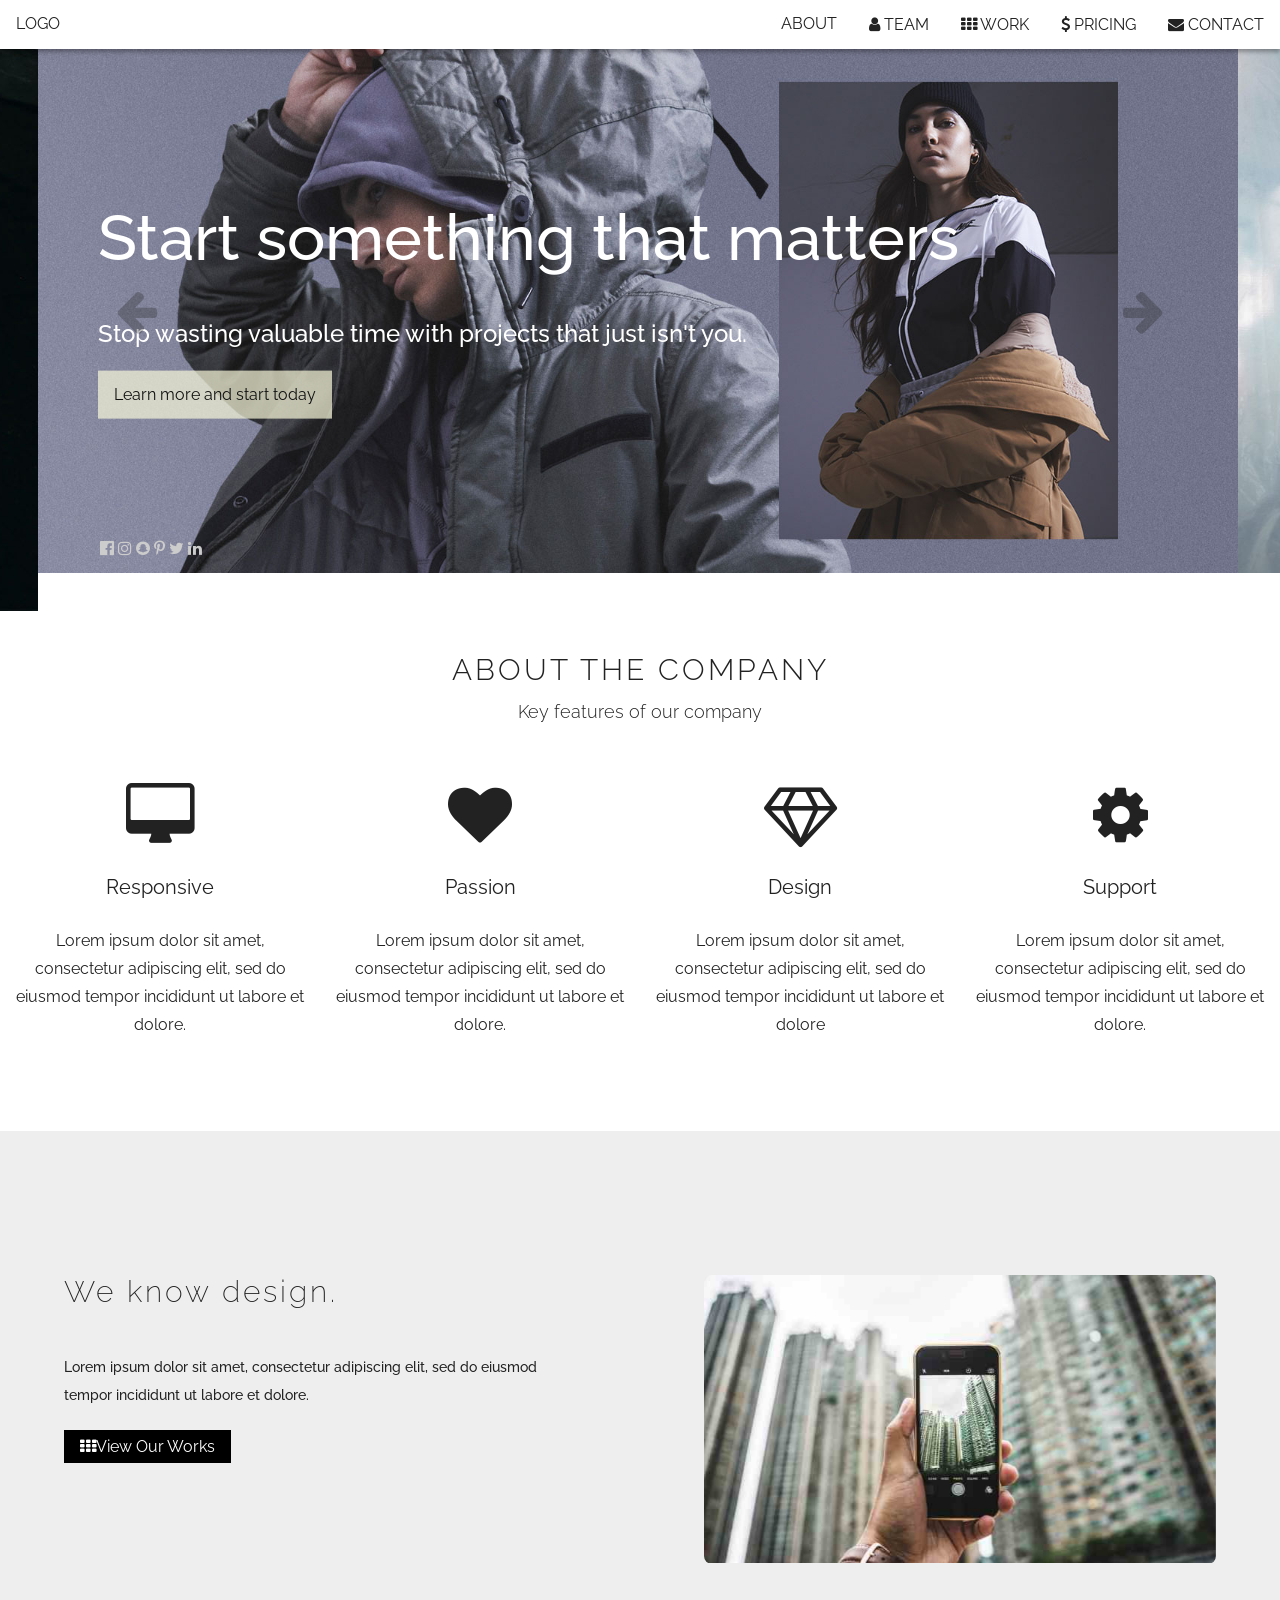
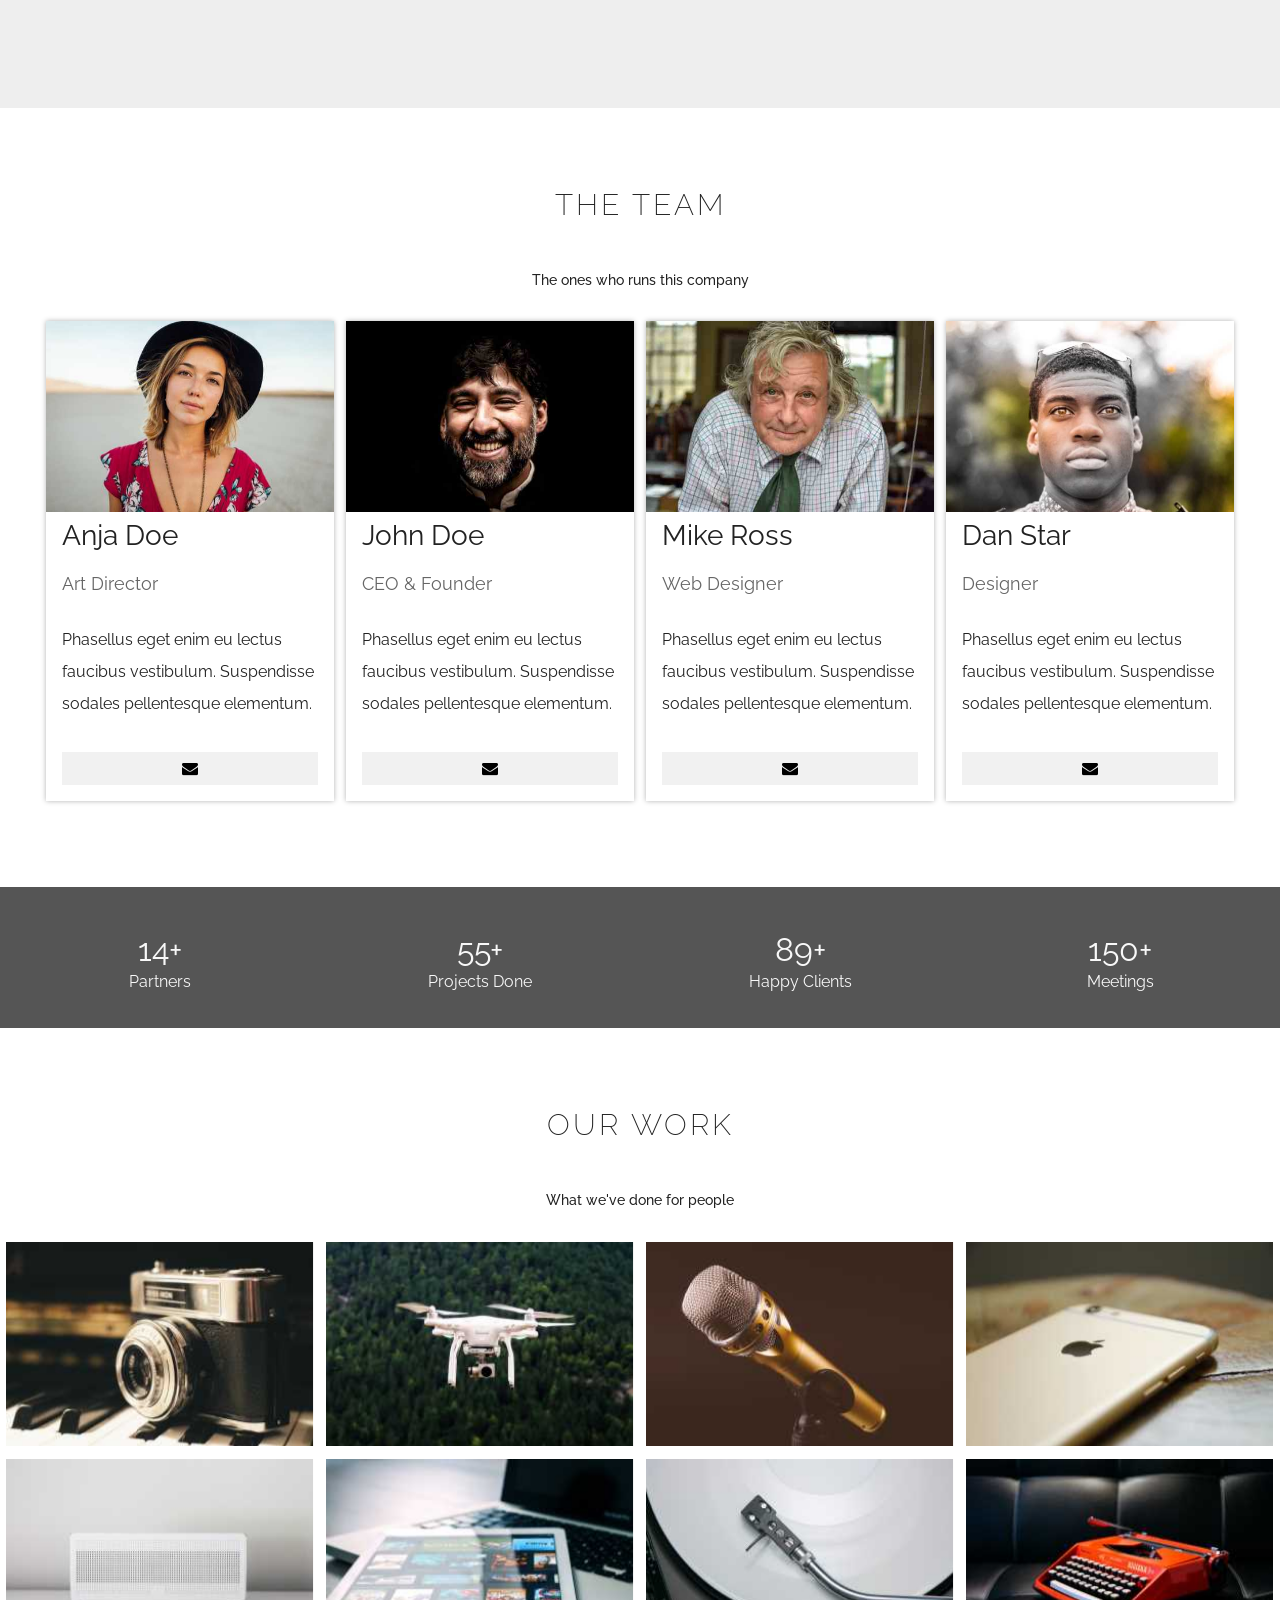
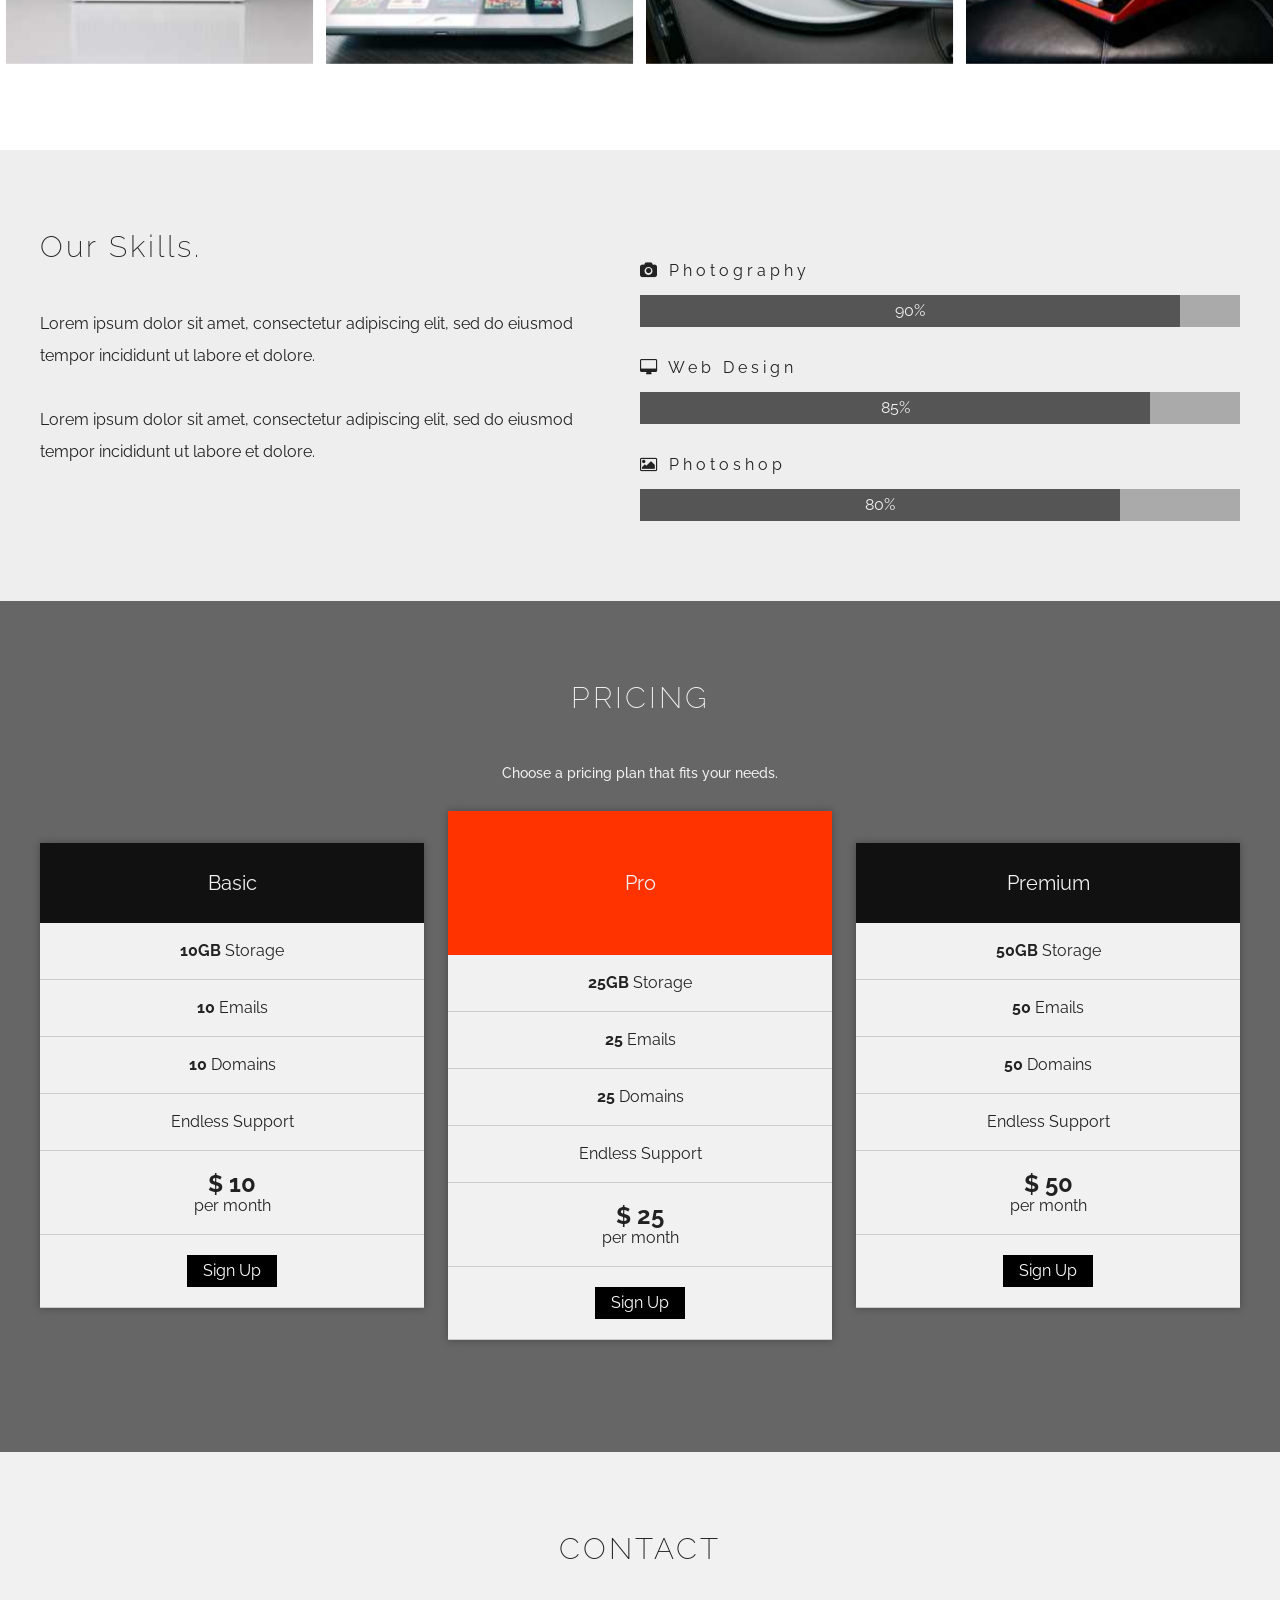
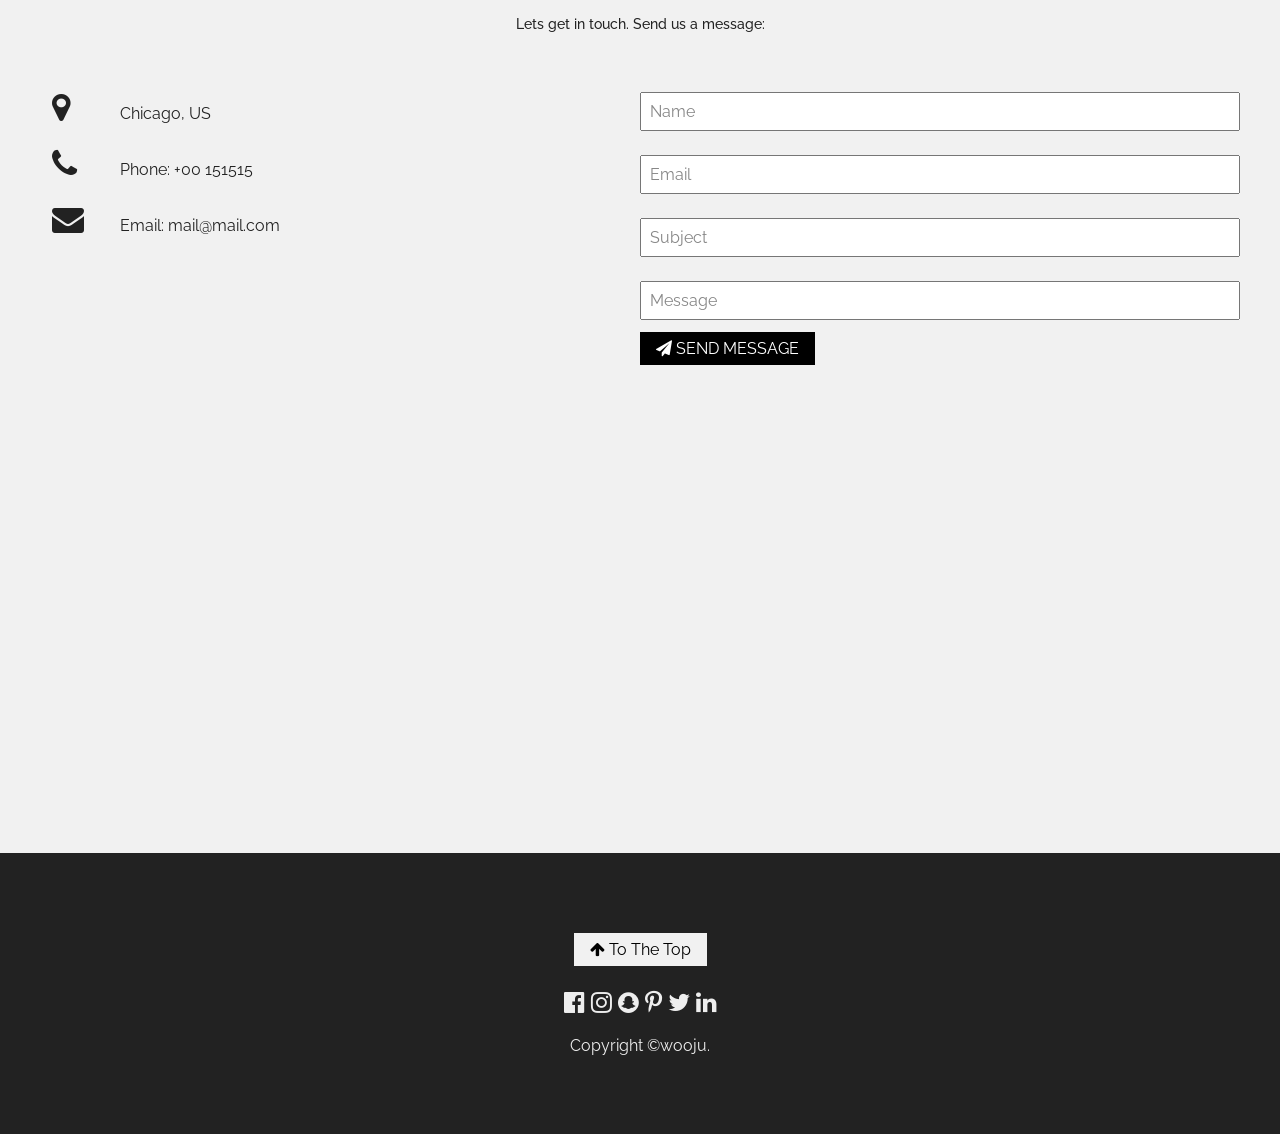
==== public/main/main.html @ 3d89d374 "setInterval를 사용한 hori슬라이드" ====
<!DOCTYPE html>
<html lang="ko">
<head>
	<meta charset="UTF-8">
	<meta name="viewport" content="width=device-width, initial-scale=1.0, minimum-scale=1, maximum-scale=1">
	<meta http-equiv="X-UA-Compatible" content="ie=edge">
	<link rel="shortcut icon" href="../favicon.ico" type="image/x-icon">
  <link rel="icon" href="../favicon.ico" type="image/x-icon">
	<title>Document</title>
	<link rel="stylesheet" href="https://cdnjs.cloudflare.com/ajax/libs/font-awesome/4.7.0/css/font-awesome.min.css">
	<link rel="stylesheet" href="../css/w3.css">
  <link rel="stylesheet" href="../css/bootstrap.min.css">
	<link rel="stylesheet" href="../css/main.css">
	<script src="../js/jquery-3.3.1.min.js"></script>
	<script src="../js/imagesloaded.pkgd.min.js"></script>
	<script src="../js/masonry.pkgd.min.js"></script> <!-- js는 제이쿼리가 제일 위에 있어야함 맨 밑에 있는게 제이쿼리랑 연동 되어야하기 때문에-->
	<script src="../js/bootstrap.min.js"></script>
</head>
<body>
	<header class="clear">
		<div class="logo">LOGO</div>
		<ul class="navs">
			<li class="nav"><span class="fa fa-envelope"></span> CONTACT</li>
			<li class="nav"><span class="fa fa-dollar"></span> PRICING</li>
			<li class="nav"><span class="fa fa-th"></span> WORK</li>
			<li class="nav"><span class="fa fa-user"></span> TEAM</li>
			<li class="nav">ABOUT</li>
		</ul>
		<div class="navs_mo">
			<span class="fa fa-bars"></span>
		</div>
	</header>
	<ul class="navs_mo_sub">
		<li class="nav nav_close">Close x</li>
		<li class="nav">ABOUT</li>
		<li class="nav">TEAM</li>
		<li class="nav">WORK</li>
		<li class="nav">PRICING</li>
		<li class="nav">CONTACT</li>
	</ul>


  <div class="wrap">
		<section class="banner page"> <!-- 움직여야할 애를 갖고있는 애 -->
			<ul class="banner_wrap"> <!-- 전체 움직이는애 -->
				<li class="slide">
					<img src="../img/bg1.jpg" class="img">
					<div class="banner_slogan">
						<h1>Start something that matters</h1>
						<h4>Stop wasting valuable time with projects that just isn't you.</h4>
						<button>Learn more and start today</button>
					</div>
				</li>
				<li class="slide">
					<img src="../img/bg2.jpg" class="img">
					<div class="banner_slogan">
						<h1>Start something that matters</h1>
						<h4>Stop wasting valuable time with projects that just isn't you.</h4>
						<button>Learn more and start today</button>
					</div>
				</li>
				<li class="slide">
					<img src="../img/bg3.jpg" class="img">
					<div class="banner_slogan">
						<h1>Start something that matters</h1>
						<h4>Stop wasting valuable time with projects that just isn't you.</h4>
						<button>Learn more and start today</button>
					</div>
				</li>
				<li class="slide">
					<img src="../img/bg4.jpg" class="img">
					<div class="banner_slogan">
						<h1>Start something that matters</h1>
						<h4>Stop wasting valuable time with projects that just isn't you.</h4>
						<button>Learn more and start today</button>
					</div>
				</li>
				<li class="slide">
					<img src="../img/bg5.jpg" class="img">
					<div class="banner_slogan">
						<h1>Last Slide</h1>
						<h4>Stop wasting valuable time with projects that just isn't you.</h4>
						<button>Learn more and start today</button>
					</div>
				</li>
			</ul>
			<button id="bt_prev" class="bt_banner w3-button">
				<span class="fa fa-arrow-left"></span>
			</button>
			<button id="bt_next" class="bt_banner w3-button">
				<span class="fa fa-arrow-right"></span>
			</button>
			<ul class="social_link">
				<li><span class="fa fa-facebook-official"></span></li>
				<li><span class="fa fa-instagram"></span></li>
				<li><span class="fa fa-snapchat"></span></li>
				<li><span class="fa fa-pinterest-p"></span></li>
				<li><span class="fa fa-twitter"></span></li>
				<li><span class="fa fa-linkedin"></span></li>
			</ul>
		</section>
		
		<section class="company page">
     <h2>ABOUT THE COMPANY</h2>
		 <h4>Key features of our company</h4>
		 <ul class="company_features clear">
			 <li>
				 <ul class="company_feature"> <!-- 구조상 있는 ul -->
					 <li><span class="fa fa-desktop"></span></li>
					 <li>Responsive</li>
					 <li>Lorem ipsum dolor sit amet, consectetur adipiscing elit, sed do eiusmod tempor incididunt ut labore et dolore.</li>
				 </ul>
			 </li>
			 <li>
				<ul class="company_feature">
					<li><span class="fa fa-heart"></span></li>
					<li>Passion</li>
					<li>Lorem ipsum dolor sit amet, consectetur adipiscing elit, sed do eiusmod tempor incididunt ut labore et dolore.</li>
				</ul>
			 </li>
			 <li>
				<ul class="company_feature">
					<li><span class="fa fa-diamond"></span></li>
					<li>Design</li>
					<li>Lorem ipsum dolor sit amet, consectetur adipiscing elit, sed do eiusmod tempor incididunt ut labore et dolore</li>
				</ul>
			 </li>
			 <li>
				<ul class="company_feature">
					<li><span class="fa fa-cog"></span></li>
					<li>Support</li>
					<li>Lorem ipsum dolor sit amet, consectetur adipiscing elit, sed do eiusmod tempor incididunt ut labore et dolore.</li>
				</ul>
			 </li>
		 </ul>
		</section>
		<section class="design page clear">
			<div>
				<h2>We know design.</h2>
				<h5>Lorem ipsum dolor sit amet, consectetur adipiscing elit, sed do eiusmod
					tempor incididunt ut labore et dolore.</h5>
				<button class="w3-button w3-black">
					<span class="fa fa-th"></span>View Our Works
				</button>
			</div>
			<div>
				<img src="../img/phone_buildings.jpg" class="img" alt="Design 이미지">
			</div>
		</section>
		<section class="team page">
			<h2>THE TEAM</h2>
			<h5>The ones who runs this company</h5>
			<ul class="clear"> <!-- li들을 띄울것이기 때문에 -->
				<li class="member">
					<ul>
						<li><img src="../img/team1.jpg" class="img" alt=""></li>
						<li>Anja Doe</li>
						<li>Art Director</li>
						<li>Phasellus eget enim eu lectus faucibus vestibulum. Suspendisse sodales pellentesque elementum.</li>
						<li><button class="w3-button w3-light-gray">
							  <span class="fa fa-envelope"></span>
						</button></li>
					</ul>
				</li>
				<li class="member">
					<ul>
						<li>
							<img src="../img/team2.jpg" class="img" alt="">
						</li>
						<li>John Doe</li>
						<li>CEO & Founder</li>
						<li>Phasellus eget enim eu lectus faucibus vestibulum. Suspendisse sodales pellentesque elementum.</li>
						<li><button class="w3-button w3-light-gray">
							<span class="fa fa-envelope"></span>
					</button></li>
					</ul>
				</li>
				<li class="member">
					<ul>
						<li><img src="../img/team3.jpg" class="img" alt=""></li>
						<li>Mike Ross</li>
						<li>Web Designer</li>
						<li>Phasellus eget enim eu lectus faucibus vestibulum. Suspendisse sodales pellentesque elementum.</li>
						<li><button class="w3-button w3-light-gray">
							<span class="fa fa-envelope"></span>
					</button></li>
					</ul>
				</li>
				<li class="member">
					<ul>
						<li>
							<img src="../img/team4.jpg" class="img" alt="">
						</li>
						<li>Dan Star</li>
						<li>Designer</li>
						<li>Phasellus eget enim eu lectus faucibus vestibulum. Suspendisse sodales pellentesque elementum.</li>
						<li><button class="w3-button w3-light-gray">
							<span class="fa fa-envelope"></span>
					</button></li>
					</ul>
				</li>
			</ul>
		</section>
		<section class="partner page">
			<div class="partner_wrap clear">
				<ul>
					<li>14+ </li>
					<li>Partners</li>
				</ul>
				<ul>
					<li>55+</li>
					<li>Projects Done</li>
				</ul>
				<ul>
					<li>89+</li>
					<li>Happy Clients</li>
				</ul>
				<ul>
					<li>150+</li>
					<li>Meetings</li>
				</ul>
			</div>
		</section>
		<section class="works page">
			<h2>OUR WORK</h2>
			<h5>What we've done for people</h5>
			<!-- <div class="work_float">
				<ul>
					<li class="work"><img src="../img/tech_camera.jpg" class="img"></li>
					<li class="work"><img src="../img/tech_drone.jpg" class="img"></li>
					<li class="work"><img src="../img/tech_mic.jpg" class="img"></li>
					<li class="work"><img src="../img/tech_phone.jpg" class="img"></li>
				</ul>
				<ul>
					<li class="work"><img src="../img/tech_sound.jpg" class="img"></li>
					<li class="work"><img src="../img/tech_tablet.jpg" class="img"></li>
					<li class="work"><img src="../img/tech_tableturner.jpg" class="img"></li>
					<li class="work"><img src="../img/tech_typewriter.jpg" class="img"></li>
				</ul>
			</div> -->
		    <!-- <div class="work_grid">
				<ul class="row">
					<li class="work col-lg-3 col-md-4 col-sm-6 col-xs-12"><img src="../img/tech_camera.jpg" class="img"></li>
					<li class="work col-lg-3 col-md-4 col-sm-6 col-xs-12"><img src="../img/tech_drone.jpg" class="img"></li>
					<li class="work col-lg-3 col-md-4 col-sm-6 col-xs-12"><img src="../img/tech_mic.jpg" class="img"></li>
					<li class="work col-lg-3 col-md-4 col-sm-6 col-xs-12"><img src="../img/tech_phone.jpg" class="img"></li>
				</ul>
				<ul>
					<li class="work col-lg-3 col-md-4 col-sm-6 col-xs-12"><img src="../img/tech_sound.jpg" class="img"></li>
					<li class="work col-lg-3 col-md-4 col-sm-6 col-xs-12"><img src="../img/tech_tablet.jpg" class="img"></li>
					<li class="work col-lg-3 col-md-4 col-sm-6 col-xs-12"><img src="../img/tech_tableturner.jpg" class="img"></li>
					<li class="work col-lg-3 col-md-4 col-sm-6 col-xs-12"><img src="../img/tech_typewriter.jpg" class="img"></li>
				</ul>
			</div> --> <!-- 1200(lg)/992(md)/768(sm)/768under(xs) -->
			
			<!-- <div class="work_flex">
				<ul>
					<li class="work"><img src="../img/tech_camera.jpg" class="img"></li>
					<li class="work"><img src="../img/tech_drone.jpg" class="img"></li>
					<li class="work"><img src="../img/tech_mic.jpg" class="img"></li>
					<li class="work"><img src="../img/tech_phone.jpg" class="img"></li>
				</ul>
				<ul>
					<li class="work"><img src="../img/tech_sound.jpg" class="img"></li>
					<li class="work"><img src="../img/tech_tablet.jpg" class="img"></li>
					<li class="work"><img src="../img/tech_tableturner.jpg" class="img"></li>
					<li class="work"><img src="../img/tech_typewriter.jpg" class="img"></li>
				</ul>
			</div> -->
			<div class="work_masorny">
				<ul class="grid"> <!-- 껍데기가 될 애 -->
					<li class="grid-sizer"></li>
					<li class="work grid-item"><img src="../img/tech_camera.jpg" class="img"></li>
					<li class="work grid-item"><img src="../img/tech_drone.jpg" class="img"></li>
					<li class="work grid-item"><img src="../img/tech_mic.jpg" class="img"></li>
					<li class="work grid-item"><img src="../img/tech_phone.jpg" class="img"></li>
					<li class="work grid-item"><img src="../img/tech_sound.jpg" class="img"></li>
					<li class="work grid-item grid-item--width2"><img src="../img/tech_tablet.jpg" class="img"></li>
					<li class="work grid-item"><img src="../img/tech_tableturner.jpg" class="img"></li>
					<li class="work grid-item"><img src="../img/tech_typewriter.jpg" class="img"></li>
				</ul>
			</div>
		</section>
		<section class="skills page">
				<ul class="clear">
					<li class="skill_lt">
						<h2>Our Skills.</h2>
						<p>Lorem ipsum dolor sit amet, consectetur adipiscing elit, sed do eiusmod
						tempor incididunt ut labore et dolore.</p>
						<p>Lorem ipsum dolor sit amet, consectetur adipiscing elit, sed do eiusmod
						tempor incididunt ut labore et dolore.</p>
					</li>
					<li class="skill_rt">
						<ul>
							<li class="skill_tit">
								<span class="fa fa-camera"></span> Photography
							</li>
							<li class="skill_bar">
								<div style="width: 90%">90%</div>
							</li>
						</ul>
						<ul>
							<li class="skill_tit">
									<span class="fa fa-desktop"></span> Web Design
							</li>
							<li class="skill_bar">
								<div style="width: 85%">85%</div>
							</li>
						</ul>
						<ul>
							<li class="skill_tit">
									<span class="fa fa-image"></span> Photoshop
							</li>
							<li class="skill_bar">
								<div style="width: 80%">80%</div>
							</li>
						</ul>
					</li>
				</ul>
			</section>
			<section class="prices page">
					<h2>PRICING</h2>
					<h5>Choose a pricing plan that fits your needs.</h5>
					<ul class="clear">
						<li class="price">
							<ul>
								<li class="price_tit">Basic</li>
								<li><strong>10GB</strong> Storage</li>
								<li><strong>10</strong> Emails</li>
								<li><strong>10</strong> Domains</li>
								<li>Endless Support</li>
								<li class="price_price">
									<h3><strong>$ 10</strong></h3>per month
								</li>
								<li class="price_bts">
									<button class="w3-button w3-black">Sign Up</button>
								</li>
							</ul>
						</li>
						<li class="price">
							<ul>
								<li class="price_tit2">Pro</li>
								<li><strong>25GB</strong> Storage</li>
								<li><strong>25</strong> Emails</li>
								<li><strong>25</strong> Domains</li>
								<li>Endless Support</li>
								<li class="price_price">
									<h3><strong>$ 25</strong></h3>per month
								</li>
								<li class="price_bts">
									<button class="w3-button w3-black">Sign Up</button>
								</li>
							</ul>
						</li>
						<li class="price">
							<ul>
								<li class="price_tit">Premium</li>
								<li><strong>50GB</strong> Storage</li>
								<li><strong>50</strong> Emails</li>
								<li><strong>50</strong> Domains</li>
								<li>Endless Support</li>
								<li class="price_price">
									<h3><strong>$ 50</strong></h3>per month
								</li>
								<li class="price_bts">
									<button class="w3-button w3-black">Sign Up</button>
								</li>
							</ul>
						</li>
					</ul>
				</section>
				<section class="contacts">
					<h2>CONTACT</h2>
					<h5>Lets get in touch. Send us a message:</h5>
					<ul class="clear">
						<li class="contact_info">
              <ul>
								<li>
									<span class="fa fa-map-marker"></span> Chicago, US
								</li>
								<li>
									<span class="fa fa-phone"></span> Phone: +00 151515
								</li>
								<li>
									<span class="fa fa-envelope"></span> Email: mail@mail.com
								</li>
							</ul>
						</li>
						<li class="contact_form">
              <form>
								<input type="text" name="uname" id="uname" placeholder="Name">
								<input type="text" name="email" id="email" placeholder="Email">
								<input type="text" name="subject" id="subject" placeholder="Subject">
								<input type="text" name="message" id="message" placeholder="Message">
								<button type="button" class="w3-button w3-black">
									<span class="fa fa-paper-plane"></span> SEND MESSAGE
								</button>
							</form>
						</li>
					</ul>
					<div id="map" class="map">
						<!-- <span class="map_marker fa fa-map-marker"></span> -->	
					</div>	
				</section>
		</div>
	<footer>
    <button class="w3-button w3-light-grey">
			<span class="fa fa-arrow-up"></span> To The Top
		</button>
		<ul class="footer_social_link">
				<li><span class="fa fa-facebook-official"></span></li>
				<li><span class="fa fa-instagram"></span></li>
				<li><span class="fa fa-snapchat"></span></li>
				<li><span class="fa fa-pinterest-p"></span></li>
				<li><span class="fa fa-twitter"></span></li>
				<li><span class="fa fa-linkedin"></span></li>
			</ul>
			<p>
				Copyright &copy;wooju.
			</p>
	</footer>
	<script src="../js/slide.hori.js"></script>
	<!--<script src="../js/slide.fade.js"></script> -->
	<script type="text/javascript" src="//dapi.kakao.com/v2/maps/sdk.js?appkey=543290867d5ebc18fb9238b9680b55c4&libraries=clusterer"></script>
	<script src="../js/main.js"></script>
</body>

</html>
---- public/css/main.css ----
@import 'base.css';

/***** 공통사항 *****/
@media screen and (max-width:768px) {
	html, body {font-size:14px;}
}
@media screen and (max-width:480px) {
	html, body {font-size:12px;}
}
@media screen and (max-width:320px) {
	
}

@keyframes sizeUp {
	0% {transform:scale(1);}
	100% {transform:scale(1.2);}
}
@keyframes sizeDn {
	0% {transform:scale(1.2);}
	100% {transform:scale(1);}
}

/***** Header *****/
header {width:100%; position:fixed; box-shadow:0 3px 4px rgba(0,0,0,0.3); font-size:1rem; background-color: white; z-index:999; top:0;}
.logo {float:left; padding:1em;}
.nav {cursor:pointer;}

/***** navigation PC *****/
.navs {float:right;}
.navs .nav {float:right; padding:1em;}

/***** navigation Mobile *****/
.navs_mo {float:right; padding:1em; display:none;}
.navs_mo_sub {height:100%; background-color:rgba(0,0,0,.8); position:fixed; z-index:1000; color:#fff; font-size:01rem; display:none;}
.navs_mo_sub > li {padding:0.75em; padding-right:5em;}
.navs_mo_sub > .nav_close {padding:1.25em; padding-right:5em;}
.navs_mo_sub > .nav:hover {background-color: beige; color:#121212;}

/***** navigation Response *****/
@media screen and (max-width:768px) {
	.navs {display:none;}
	.navs_mo {display:block;}
	.navs_mo_sub {display:block;}
}

/***** banner PC *****/
.banner {position:relative; margin:3rem auto 0 auto; max-width: 1200px;}
.banner_wrap {position:relative; width:100%;} /*배너무빙의 기준*/
.banner_wrap > li {position:absolute; width:100%;}
.banner_slogan {position:absolute; width:90%; left:5%; top:50%; color:#fff; transform:translateY(-50%); font-size:1rem;}
.banner_slogan > h1 {font-size:4em; margin-bottom:0.75em;}	
.banner_slogan > h4 {font-size:1.5em; margin-bottom:1em;}	
.banner_slogan > button {font-size:1em; padding:1em; 
	background-color:rgba(248, 248, 219, .7); color:#121212; border:none;}	
.banner_slogan > button:hover {background-color:rgba(248, 248, 219, 1);}
.bt_banner {position: absolute; z-index: 11; top: 50%; transform: translateY(-50%); font-size: 3rem; opacity: 0.3
;}
.bt_banner:hover{opacity: 0.8;}
#bt_prev{left: 5%;}
#bt_next{right: 5%;}

.social_link {position:absolute; width:100%; bottom:3%; left:5%; text-align:left; z-index:10;}
.social_link > li {display:inline-block; color:#ccc; cursor:pointer;}
.social_link > li:hover {color:#f1f1f1;}

/***** banner Response *****/
@media screen and (max-width:768px) {
	.banner_slogan {font-size:0.75rem;}
}
@media screen and (max-width:480px) {
	.banner_slogan {font-size:0.5rem;}
}

/***** Company PC *****/
.company {padding:5rem 0; text-align:center;}
.company > h2 {font-weight:300; letter-spacing:3px; margin-bottom:1rem;}
.company > h4 {font-weight:300;}
.company_features {max-width:1400px; margin:auto;}
.company_features > li {width:25%; float:left; padding:1%; margin-top:3rem;}
.company_feature {font-size:1rem;}
.company_feature > :nth-child(1) {font-size:4em;}
.company_feature > :nth-child(2) {font-size:1.25em; line-height:4em;}
.company_feature > :nth-child(3) {line-height:1.75em;}
/***** company Response *****/
@media screen and (max-width:768px) {
	.company_features > li {width:50%}
}
@media screen and (max-width:480px) {
	.company_features > li {width:100%;}
}

/***** Design PC *****/
.design {padding:5rem 0; font-size:1rem; background-color:#eee;}
.design > :first-child {float:left; width:50%; padding:5%;}
.design h2 {font-weight:200; letter-spacing: 3px; margin-bottom:1.5em;}
.design h5 {line-height:2em; margin-bottom:1.5em;}
.design > :last-child {float:left; width:40%; margin:5%; overflow:hidden; border-radius:0.5em;}
.design img {animation-name:sizeDn; animation-duration:1s; animation-fill-mode:forwards;}
.design img:hover {animation-name:sizeUp;}
/***** Design Response *****/
@media screen and (max-width:480px) {
	.design > :first-child {width:100%;}
	.design > :last-child {width:90%;}
}

/***** Team PC *****/
.team {padding:5rem 0; text-align:left;}
.team h2 {font-weight:200; letter-spacing: 3px; margin-bottom:1.5em; text-align:center;}
.team h5 {line-height:2em; margin-bottom:1.5em; text-align:center;}
.team > ul {max-width:1200px; margin:auto;}
.member {width:24%; margin:.5%; float:left; box-shadow:0 0 5px rgba(0,0,0,.3);}
.member:hover { box-shadow:0 0 30px rgba(0,0,0,.5); transform:scale(1.01);}
.member > ul > li:first-child {overflow: hidden;} 
.member > ul > li:first-child > img {animation-name:sizeDn; animation-duration:1s; animation-fill-mode:forwards;}
.member > ul > li:first-child > img:hover {animation-name:sizeUp;} 
.member > ul > li:not(:first-child) {padding:1rem;}
.member > ul > li:nth-child(2) {font-size:1.75em;}
.member > ul > li:nth-child(3) {font-size:1.125em; color:#666;}
.member > ul > li:nth-child(4) {line-height:2em;}
.member > ul > li:nth-child(5) > button {width:100%;}
/***** Team Response *****/
@media screen and (max-width:768px) {
	.member {width:48%; margin:1%;}
}
@media screen and (max-width:480px) {
	.member {width:96%; margin:2%;}
}

/***** Partner PC *****/
.partner {background-color:#555; text-align: center; color:#f8f8f8;}
.partner_wrap > ul {width:25%; float:left; padding:3%; font-size:1rem;}
.partner_wrap > ul > li:first-child {font-size:2em; line-height:1.5em;}
.partner_wrap > ul > li:last-child {font-size:1em;}
/***** Partner Response *****/
@media screen and (max-width:768px) {
	.partner_wrap > ul {width:50%;}
}
@media screen and (max-width:480px) {
	.partner_wrap > ul {width:100%;}
}

/***** works PC *****/
.works {padding:5rem 0;}
.works h2 {font-weight:200; letter-spacing: 3px; margin-bottom:1.5em; text-align:center;}
.works h5 {line-height:2em; margin-bottom:1.5em; text-align:center;}
.work_float {max-width:1200px; margin:auto;}
.work_float .work {float:left; width:24%; margin:.5%;}
/* Flex 용 */
.work_flex {max-width:1200px; margin:auto; width:100%;}
.work_flex > ul {display:flex; -ms-display:flex; flex-direction:row; -ms-flex-direction:row; flex-wrap:wrap; -ms-flex-wrap:wrap; justify-content:space-between; -ms-justify-content:space-between;} 
.work_flex > ul > li {width:23%; margin-bottom:1%;}
/* Masonry 용 */
.work_masonry {max-width:1200px; margin:auto; width:100%;}
.grid-sizer, .grid-item { width:24%; margin:.5%; overflow: hidden; float: left;}
.grid-item > img {animation-name:sizeDn; animation-duration:.5s; animation-fill-mode:forwards;}
.grid-item > img:hover {animation-name:sizeUp;}
/* 2 columns */
/* .grid-item--width2 { width: 40%; } */
/***** works Response *****/
@media screen and (max-width:992px) {
	.work_float .work {width:32%; margin:0.65%;}
	.grid-sizer, .grid-item { width:32%; margin:0.65%;}
}
@media screen and (max-width:768px) {
	.work_float .work {width:48%; margin:1%;}
	.grid-sizer, .grid-item { width:48%; margin:1%;}
}
@media screen and (max-width:480px) {
	.work_float .work {width:96%; margin:2%;}
	.grid-sizer, .grid-item { width:96%; margin:2%;}
}

/***** Skills PC *****/
.skills {background-color:#eee; padding:5rem 0; font-size:1rem;}
.skills > ul {width:94%; margin:auto; max-width:1200px;}
.skills > ul > li {width:50%; float:left;}

.skill_lt {padding-right:3%;}
.skill_lt > h2 {font-weight:200; letter-spacing: 3px; margin-bottom:1.5em;}
.skill_lt > p {line-height:2em; margin-top:2em;}
.skill_rt .skill_tit {padding:2em 0 1em 0; letter-spacing:0.25em;}
.skill_rt .skill_bar {background-color:#aaa;}
.skill_rt .skill_bar > div {background-color:#555; color:#f1f1f1; text-align:center; padding:0.5em;}

/***** Skills Response *****/
@media screen and (max-width:768px) {
	.skills > ul > li {width:100%; margin-bottom:3%;}
}

/***** Price PC *****/
.prices {padding:5rem 0; background-color:#666; text-align:center;}
.prices h2 {font-weight:200; letter-spacing: 3px; margin-bottom:1.5em; color:#f1f1f1;}
.prices h5 {line-height:2em; margin-bottom:4em; color:#f1f1f1;}
.prices > ul {max-width:1200px; margin:auto;}
.price {width:32%; float:left; box-shadow:0 0 0.5em rgba(0,0,0,0.3);}
.price:hover {box-shadow:0 0 1em rgba(0,0,0,0.6);}
.price:nth-child(2) {margin:0 2%; transform:translateY(-2rem);}
.price > ul > li {padding:1.25em; border-bottom:1px solid #ccc; background-color:#f1f1f1;}
.price_tit {font-size:1.25em; padding:2rem !important; border-bottom:none !important; background-color:#111 !important; color:#f1f1f1;}
.price_tit2 {font-size:1.25em; padding:4rem !important; background-color:#f30 !important; border-bottom:none !important; color:#f1f1f1;}

/***** Price Response *****/
@media screen and (max-width:768px) {
	.price {width:96%; margin:2%;}
	.price:nth-child(2) {margin:2%; transform:translateY(0);}
}

/***** Contact PC *****/
.contacts {padding:5rem 0; background-color:#f1f1f1;}
.contacts > h2 {font-weight:200; letter-spacing: 3px; margin-bottom:1.5em; text-align:center;}
.contacts > h5 {line-height:2em; margin-bottom:3em; text-align:center;}
.contacts > ul {width:96%; max-width:1200px; margin:auto;}
.contacts > ul > li {width:50%; float:left;}
.contact_info > ul > li {padding:0.75em;}
.contact_info span {font-size:2em; width:2em;}
.contact_form input {width:100%; margin:0.75em 0; padding:0.5em;}
.map {width:96%; margin:auto; max-width:1200px; height:40vh; margin-top:3rem; position: relative;}
.map_marker {position: absolute; top:50%; left:50%; transform: translate(-50%, -50%); color:#f30; font-size:2rem; z-index:9999;}

/***** Contact response *****/
@media screen and (max-width:768px) {
	.contacts > ul > li {width:96%; margin:auto;}
}

/***** footer PC *****/
footer {padding:5rem 0; background-color:#222; text-align: center; color:#eee;}
.footer_social_link {font-size:1.5em; padding:1em;}
.footer_social_link > li {display:inline-block; cursor:pointer;}
.footer_social_link > li:hover {color:#fff;}
/***** footer response *****/
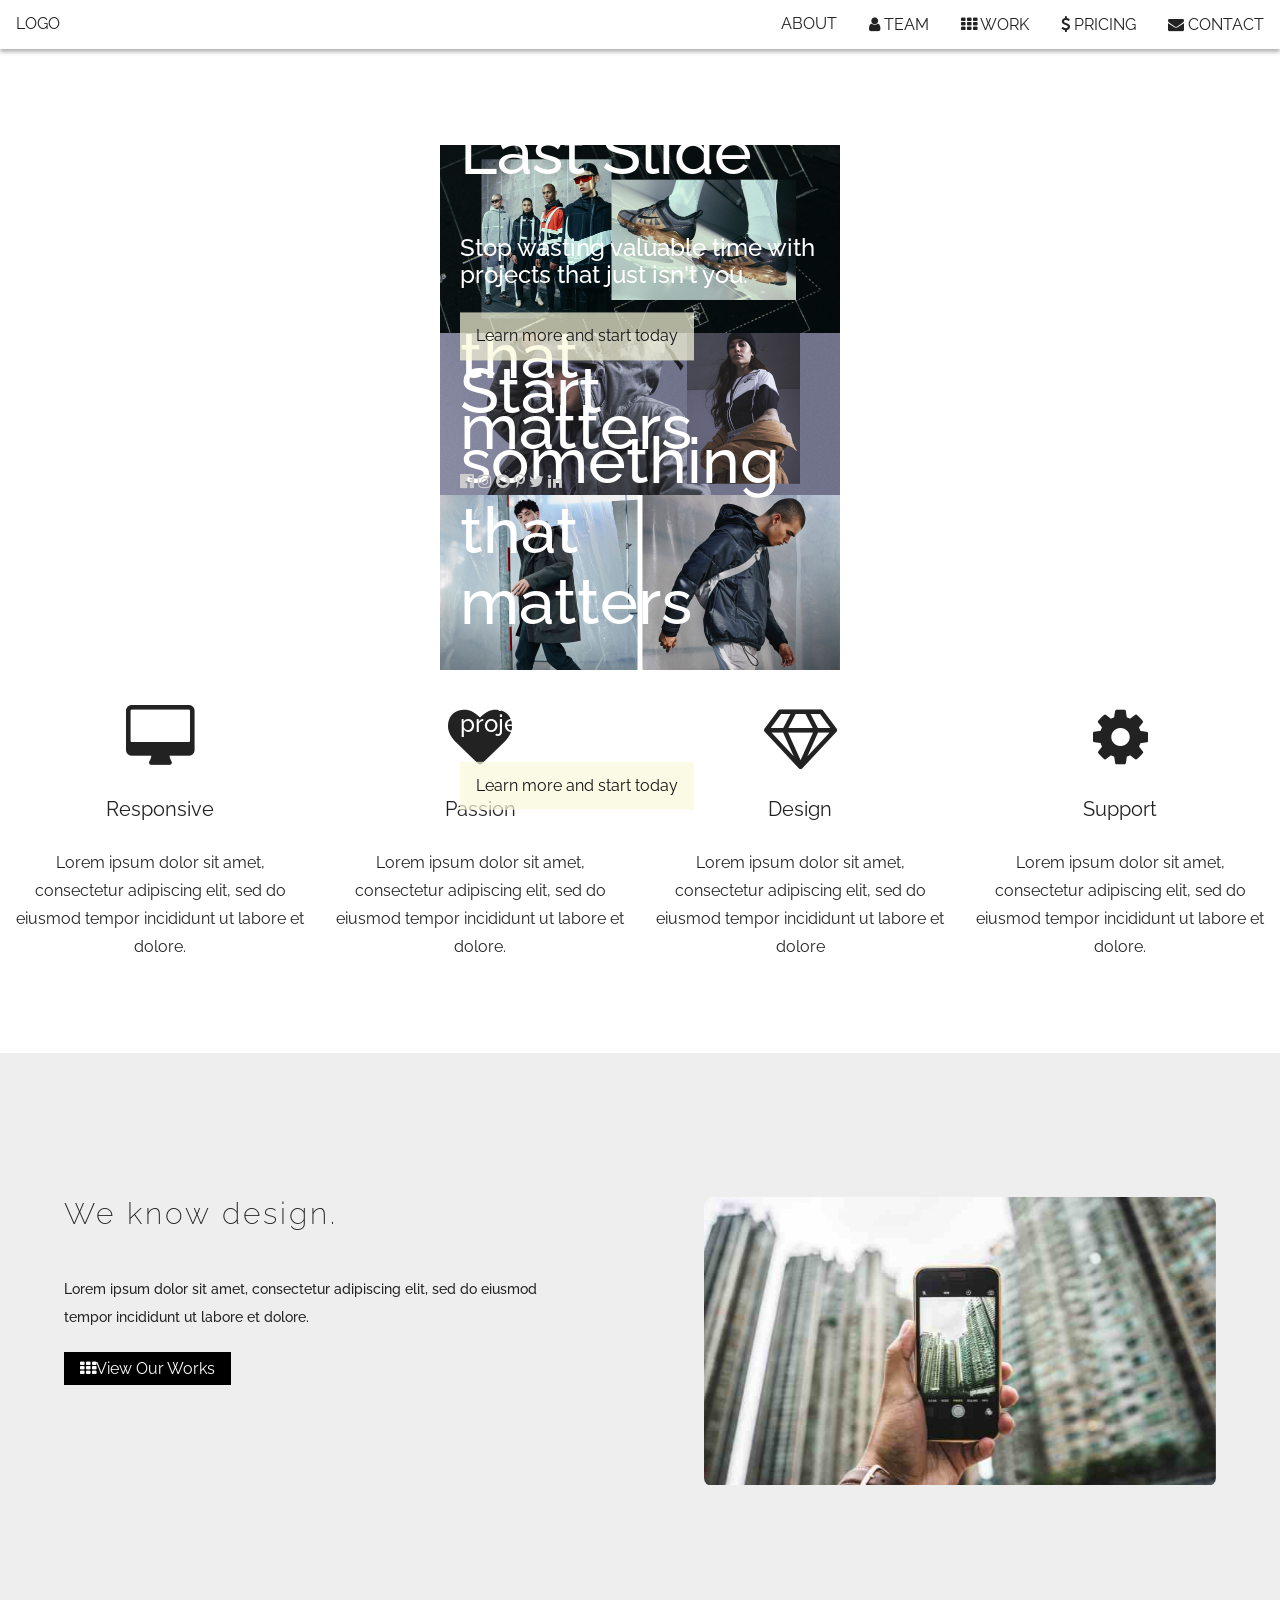
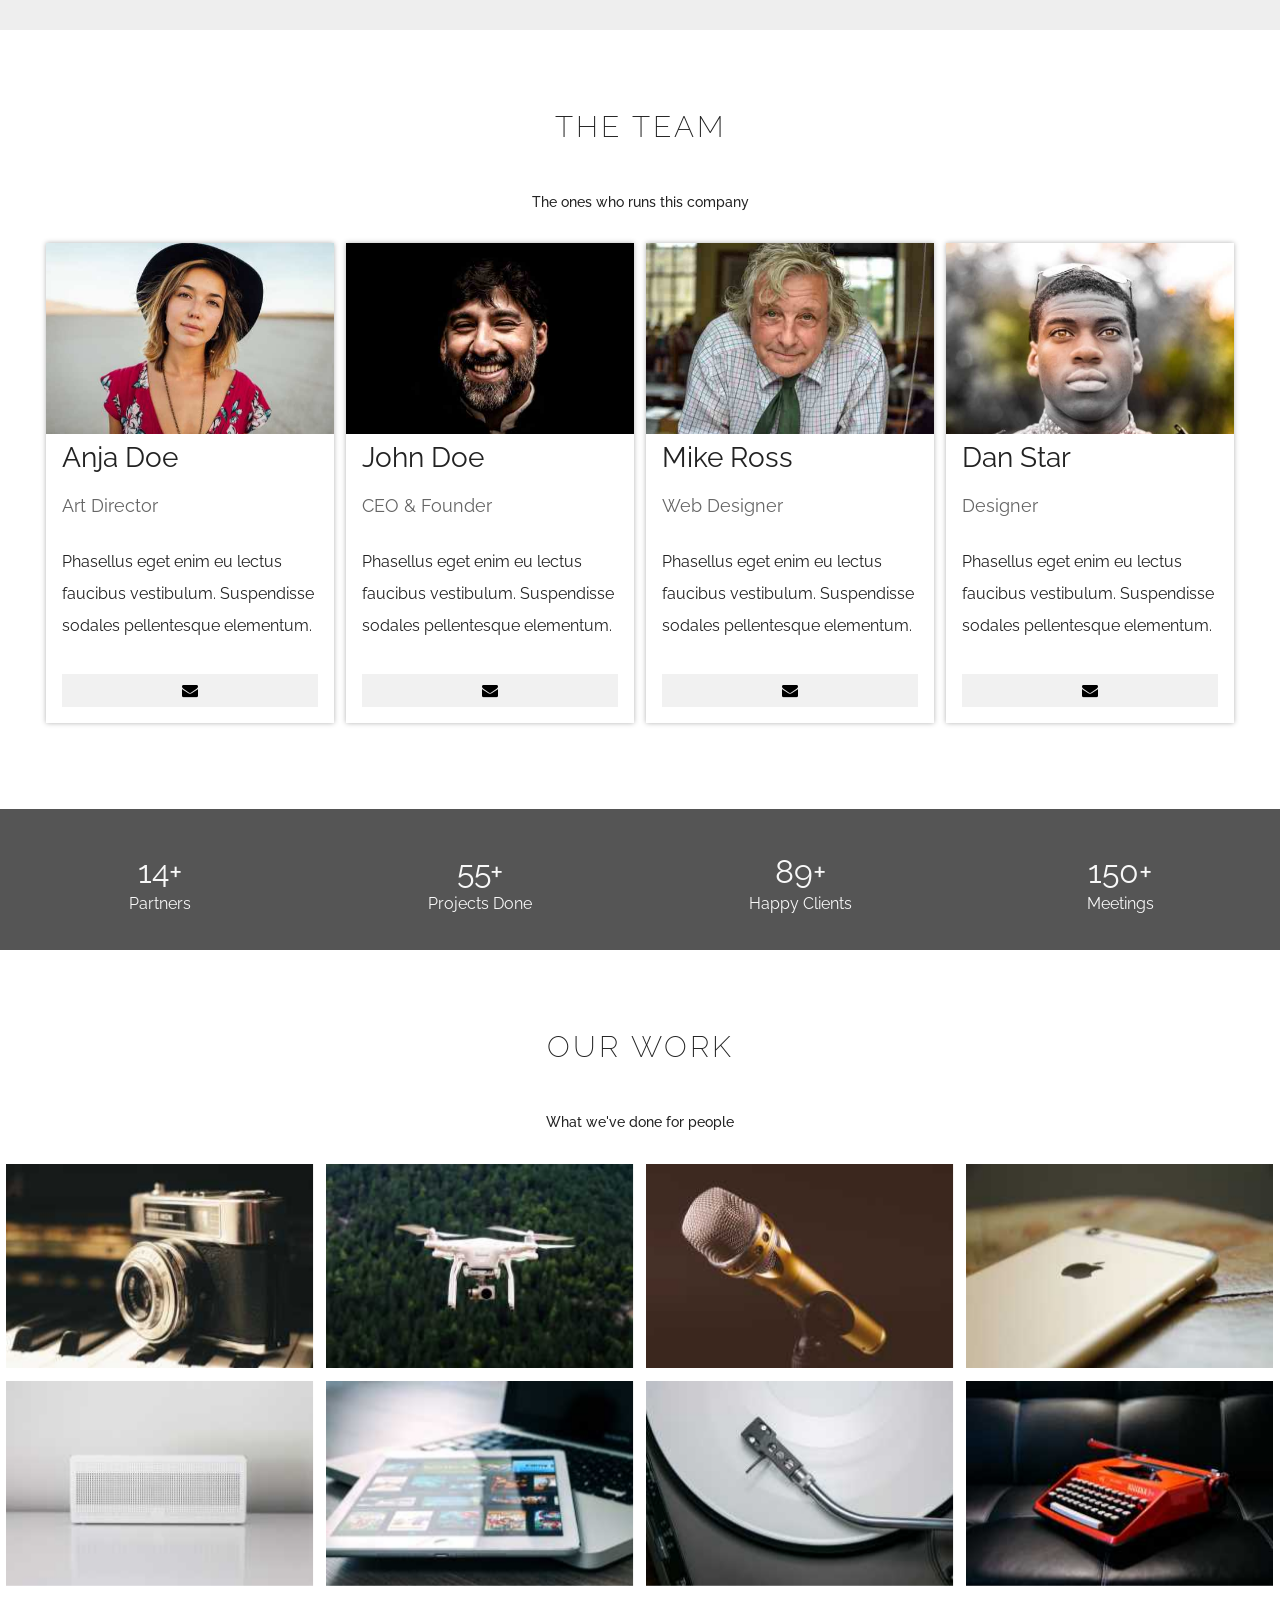
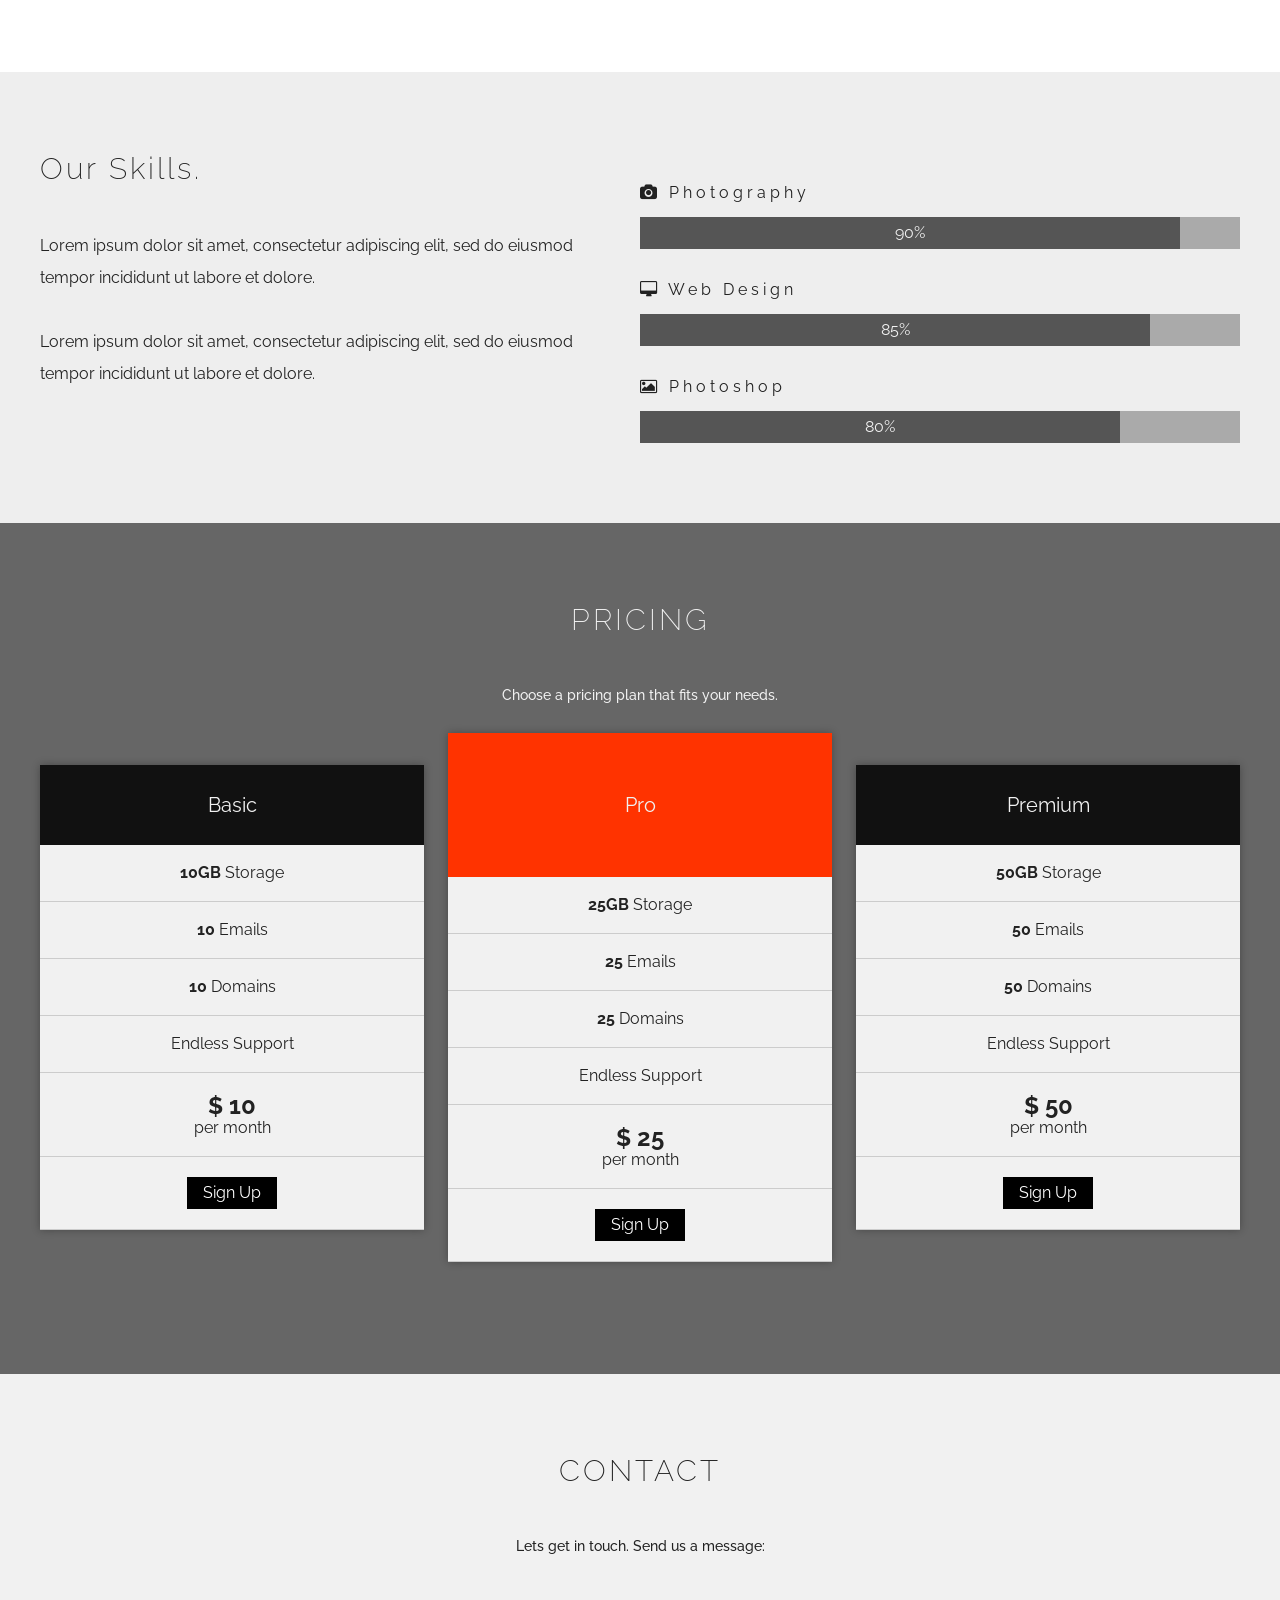
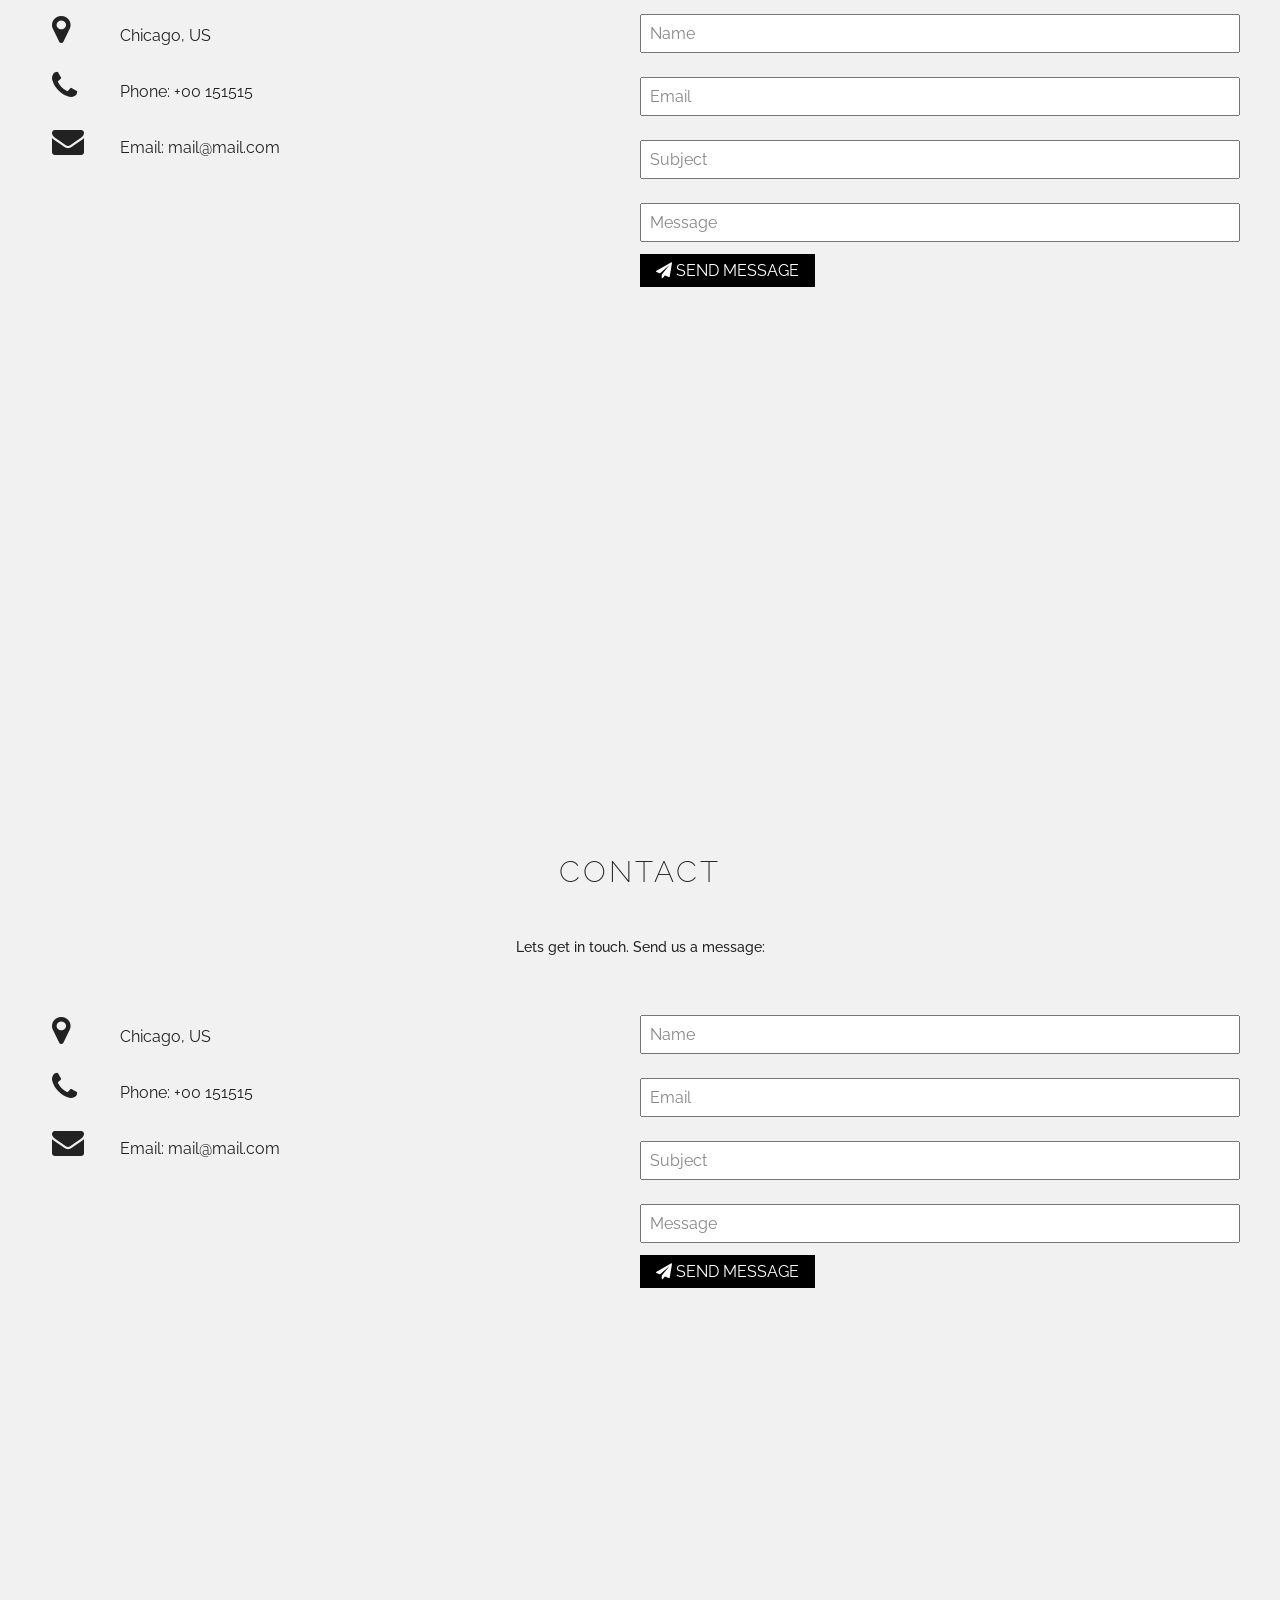
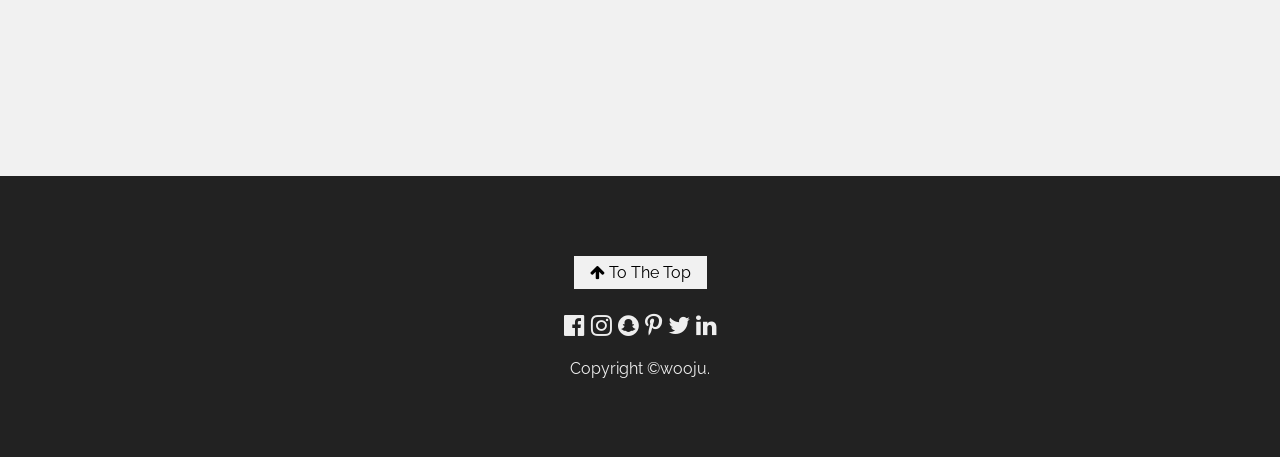
==== commit fcba321c: "슬라이드" ====
--- a/public/main/main.html
+++ b/public/main/main.html
@@ -42,7 +42,7 @@
 
   <div class="wrap">
 		<section class="banner page"> <!-- 움직여야할 애를 갖고있는 애 -->
-			<ul class="banner_wrap"> <!-- 전체 움직이는애 -->
+			<ul class="banner_wrap" id="banner1"> <!-- 전체 움직이는애 -->
 				<li class="slide">
 					<img src="../img/bg1.jpg" class="img">
 					<div class="banner_slogan">
@@ -84,11 +84,17 @@
 					</div>
 				</li>
 			</ul>
-			<button id="bt_prev" class="bt_banner w3-button">
+			<!-- <button id="bt_prev" class="bt_banner w3-button w3-white">
 				<span class="fa fa-arrow-left"></span>
 			</button>
-			<button id="bt_next" class="bt_banner w3-button">
+			<button id="bt_next" class="bt_banner w3-button w3-white">
 				<span class="fa fa-arrow-right"></span>
+			</button> -->
+			<button id="bt_prev" class="bt_banner w3-button w3-white">
+				<span class="fa fa-arrow-up"></span>
+			</button>
+			<button id="bt_next" class="bt_banner w3-button w3-white">
+				<span class="fa fa-arrow-down"></span>
 			</button>
 			<ul class="social_link">
 				<li><span class="fa fa-facebook-official"></span></li>
@@ -401,6 +407,40 @@
 					<div id="map" class="map">
 						<!-- <span class="map_marker fa fa-map-marker"></span> -->	
 					</div>	
+				</section>
+				<section class="contacts">
+					<h2>CONTACT</h2>
+					<h5>Lets get in touch. Send us a message:</h5>
+					<ul class="clear">
+						<li class="contact_info">
+							<ul>
+								<li>
+									<span class="fa fa-map-marker"></span> Chicago, US
+								</li>
+								<li>
+									<span class="fa fa-phone"></span> Phone: +00 151515
+								</li>
+								<li>
+									<span class="fa fa-envelope"></span> Email: mail@mail.com
+								</li>
+							</ul>
+						</li>
+						<li class="contact_form">
+							<form>
+								<input type="text" name="uname" id="uname" placeholder="Name">
+								<input type="text" name="email" id="email" placeholder="Email">
+								<input type="text" name="subject" id="subject" placeholder="Subject">
+								<input type="text" name="message" id="message" placeholder="Message">
+								<button type="button" class="w3-button w3-black">
+									<span class="fa fa-paper-plane"></span> SEND MESSAGE
+								</button>
+							</form>
+						</li>
+					</ul>
+					<div id="map" class="map">
+						<!--span class="map_marker fa fa-map-marker"></span-->
+					</div>
+					
 				</section>
 		</div>
 	<footer>
@@ -419,8 +459,9 @@
 				Copyright &copy;wooju.
 			</p>
 	</footer>
-	<script src="../js/slide.hori.js"></script>
+	<!-- <script src="../js/slide.hori.js"></script> -->
 	<!--<script src="../js/slide.fade.js"></script> -->
+	 <script src="../js/slide.vert.js"></script>
 	<script type="text/javascript" src="//dapi.kakao.com/v2/maps/sdk.js?appkey=543290867d5ebc18fb9238b9680b55c4&libraries=clusterer"></script>
 	<script src="../js/main.js"></script>
 </body>
--- a/public/css/main.css
+++ b/public/css/main.css
@@ -44,7 +44,7 @@
 }
 
 /***** banner PC *****/
-.banner {position:relative; margin:3rem auto 0 auto; max-width: 1200px;}
+.banner {position:relative; margin:20rem auto 0 auto; max-width: 400px;}
 .banner_wrap {position:relative; width:100%;} /*배너무빙의 기준*/
 .banner_wrap > li {position:absolute; width:100%;}
 .banner_slogan {position:absolute; width:90%; left:5%; top:50%; color:#fff; transform:translateY(-50%); font-size:1rem;}
@@ -53,11 +53,17 @@
 .banner_slogan > button {font-size:1em; padding:1em; 
 	background-color:rgba(248, 248, 219, .7); color:#121212; border:none;}	
 .banner_slogan > button:hover {background-color:rgba(248, 248, 219, 1);}
-.bt_banner {position: absolute; z-index: 11; top: 50%; transform: translateY(-50%); font-size: 3rem; opacity: 0.3
+/* Horizental Only */
+/*.bt_banner {position: absolute; z-index: 11; top: 50%; transform: translateY(-50%); font-size: 3rem; opacity: 0.3
 ;}
 .bt_banner:hover{opacity: 0.8;}
 #bt_prev{left: 5%;}
-#bt_next{right: 5%;}
+#bt_next{right: 5%;} */
+
+/* Vertical Only */
+.bt_banner {position: absolute; z-index: 11; left: 50%; top:50%; transform:translateX(-50%); font-size: 1rem; opacity:0;}
+#bt_prev{transform: translate(-50%,-120%);}
+#bt_next{transform: translate(-50%,120%);}
 
 .social_link {position:absolute; width:100%; bottom:3%; left:5%; text-align:left; z-index:10;}
 .social_link > li {display:inline-block; color:#ccc; cursor:pointer;}
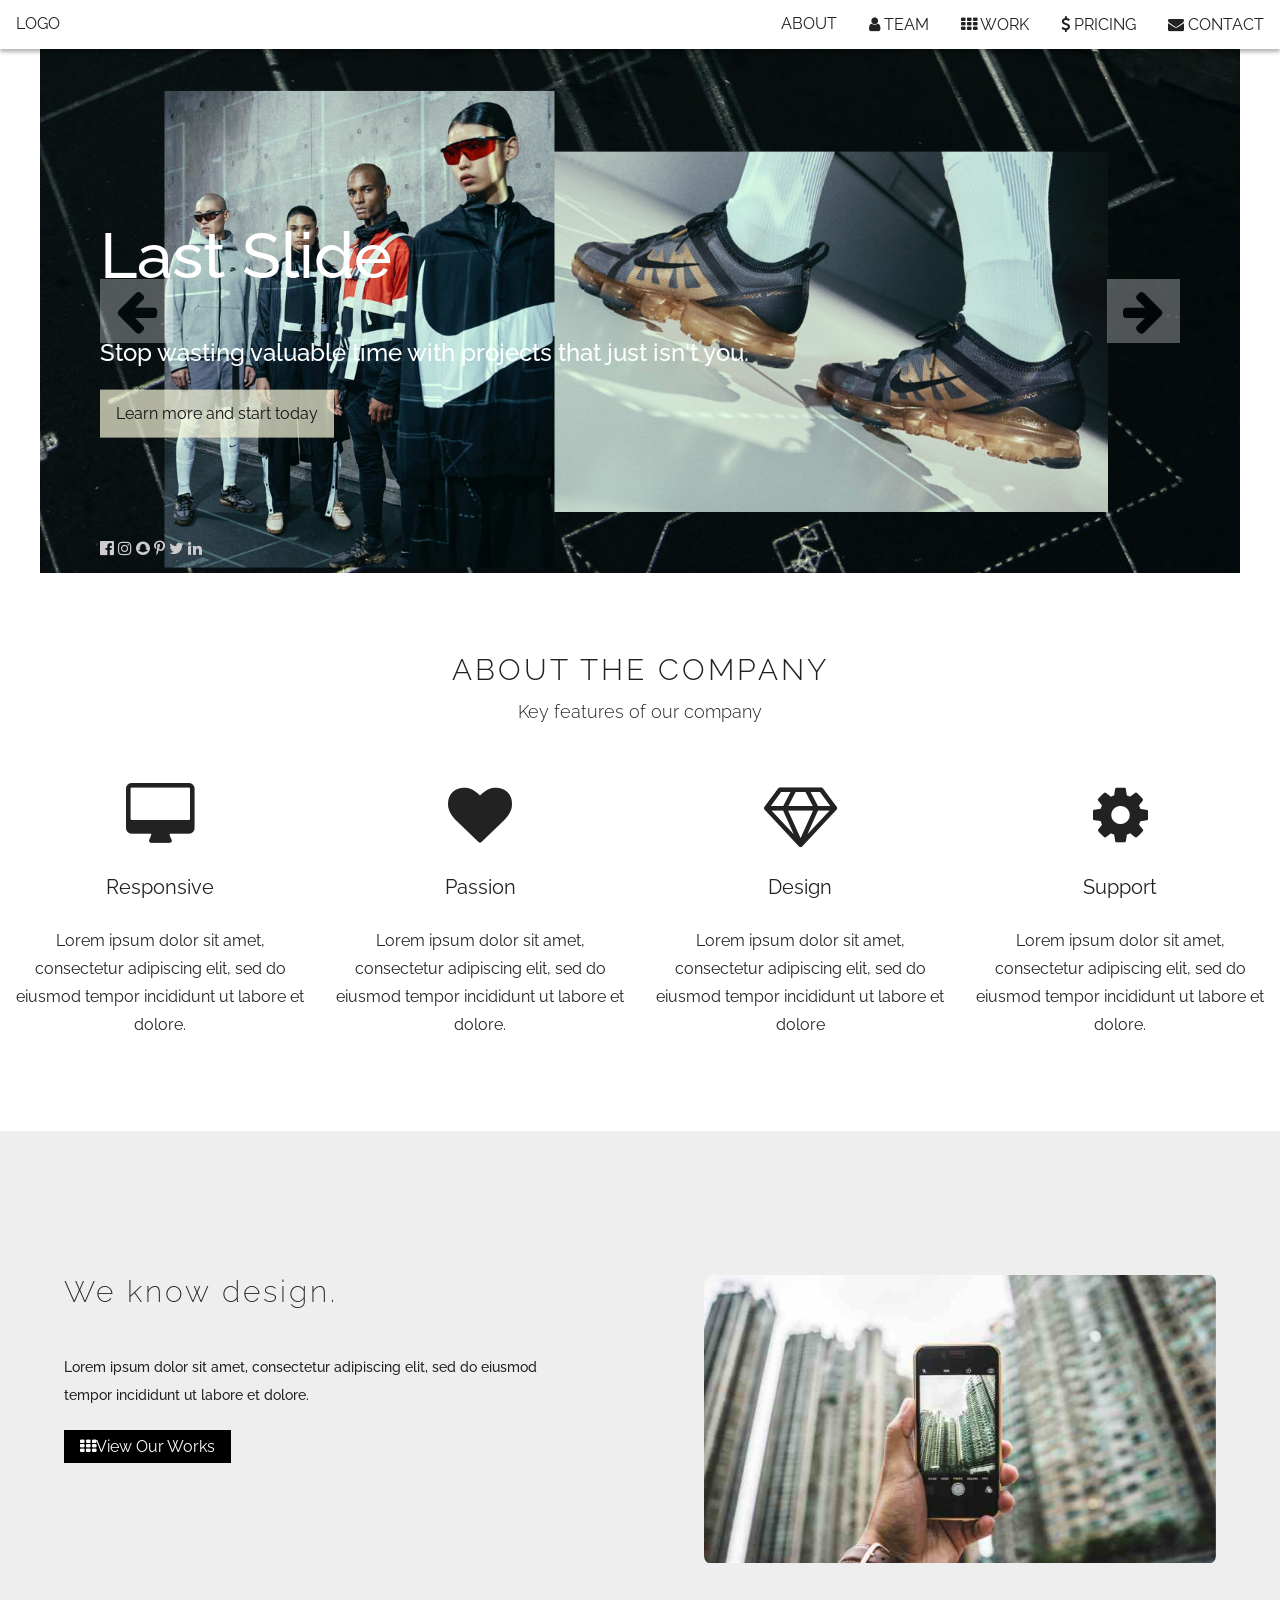
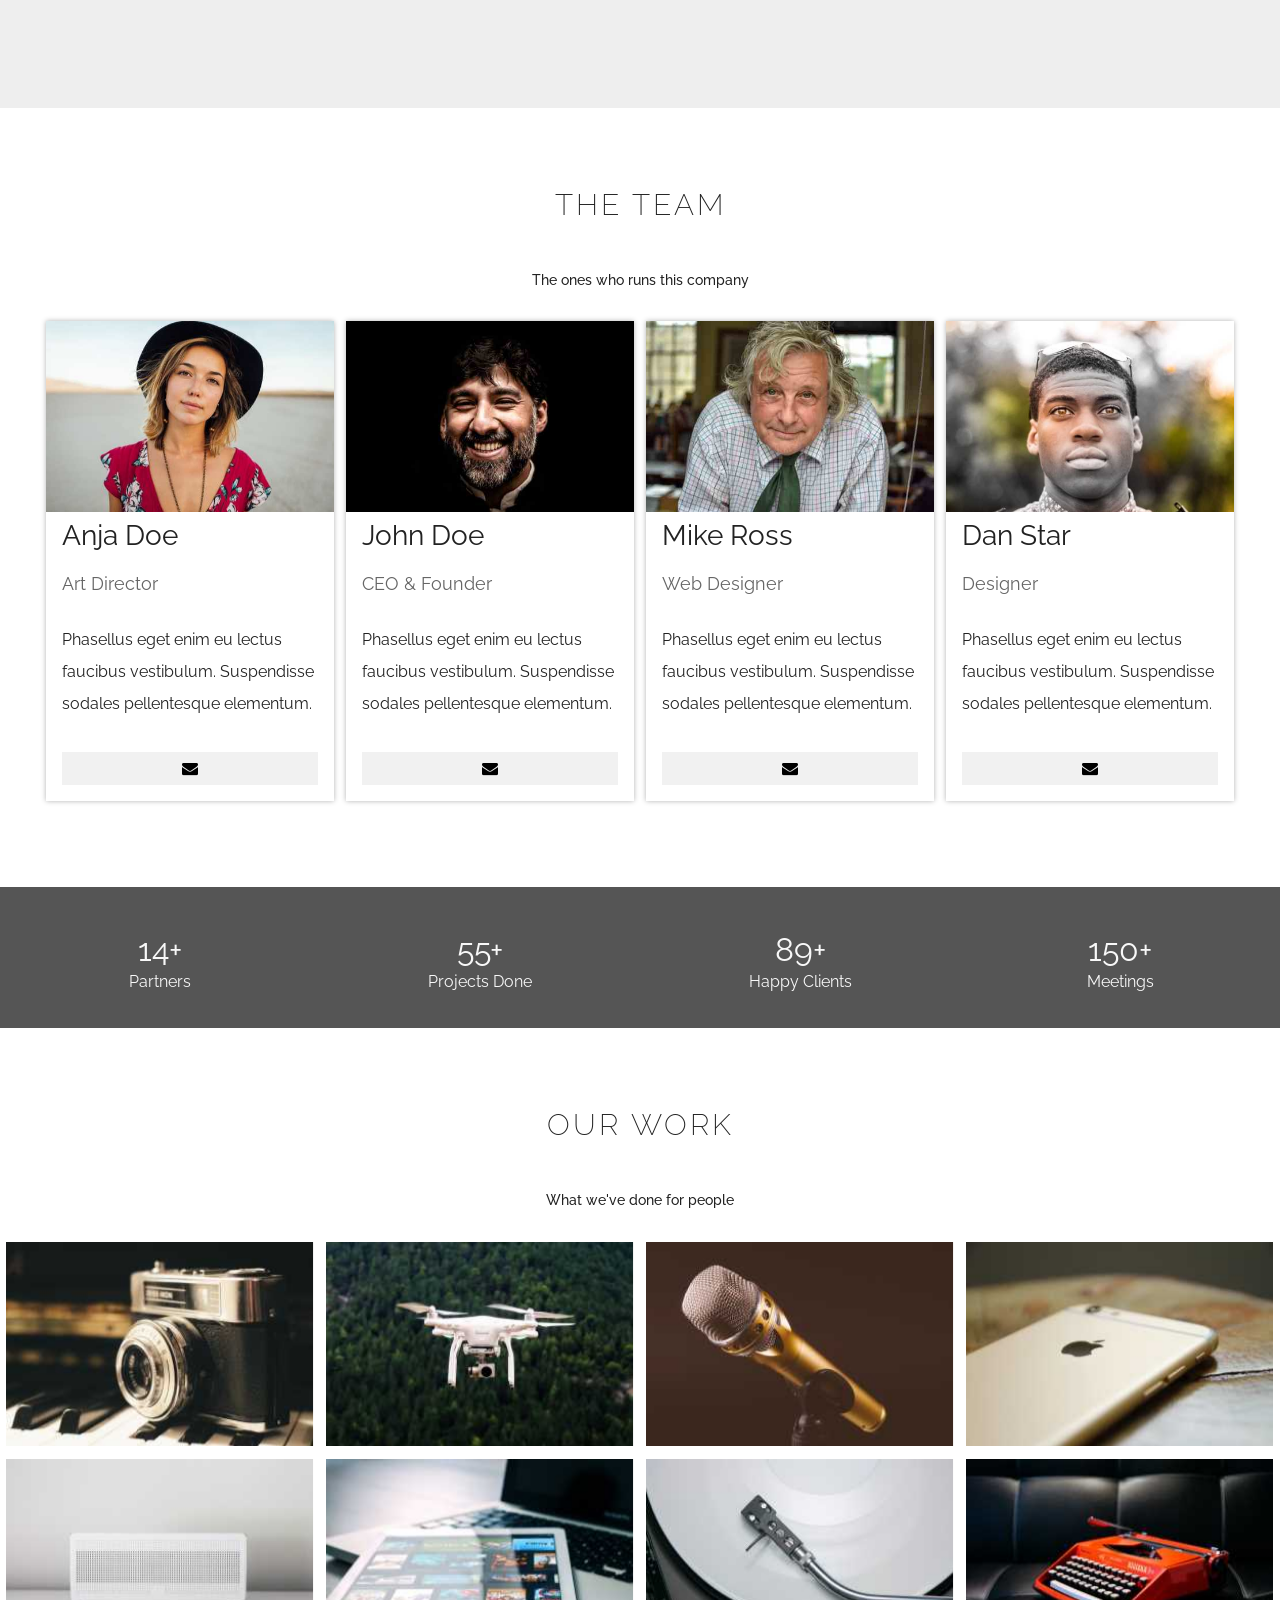
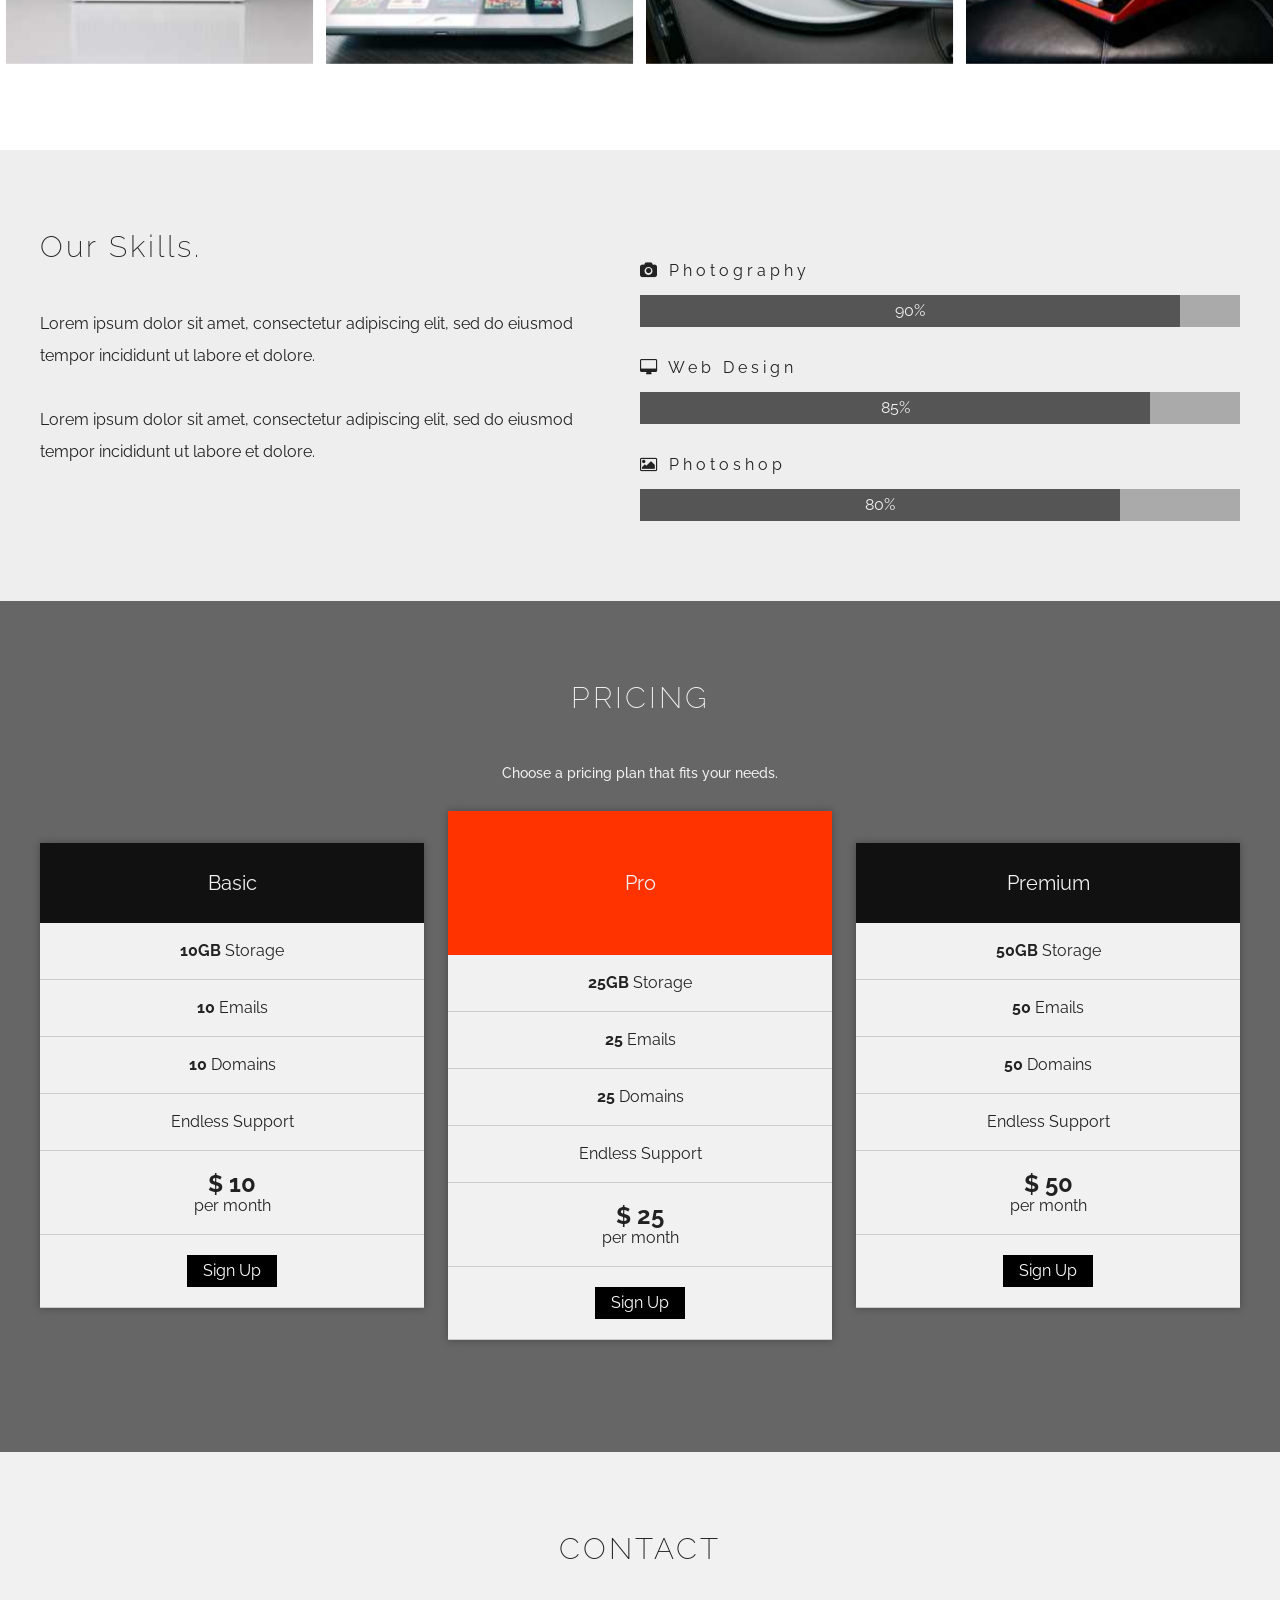
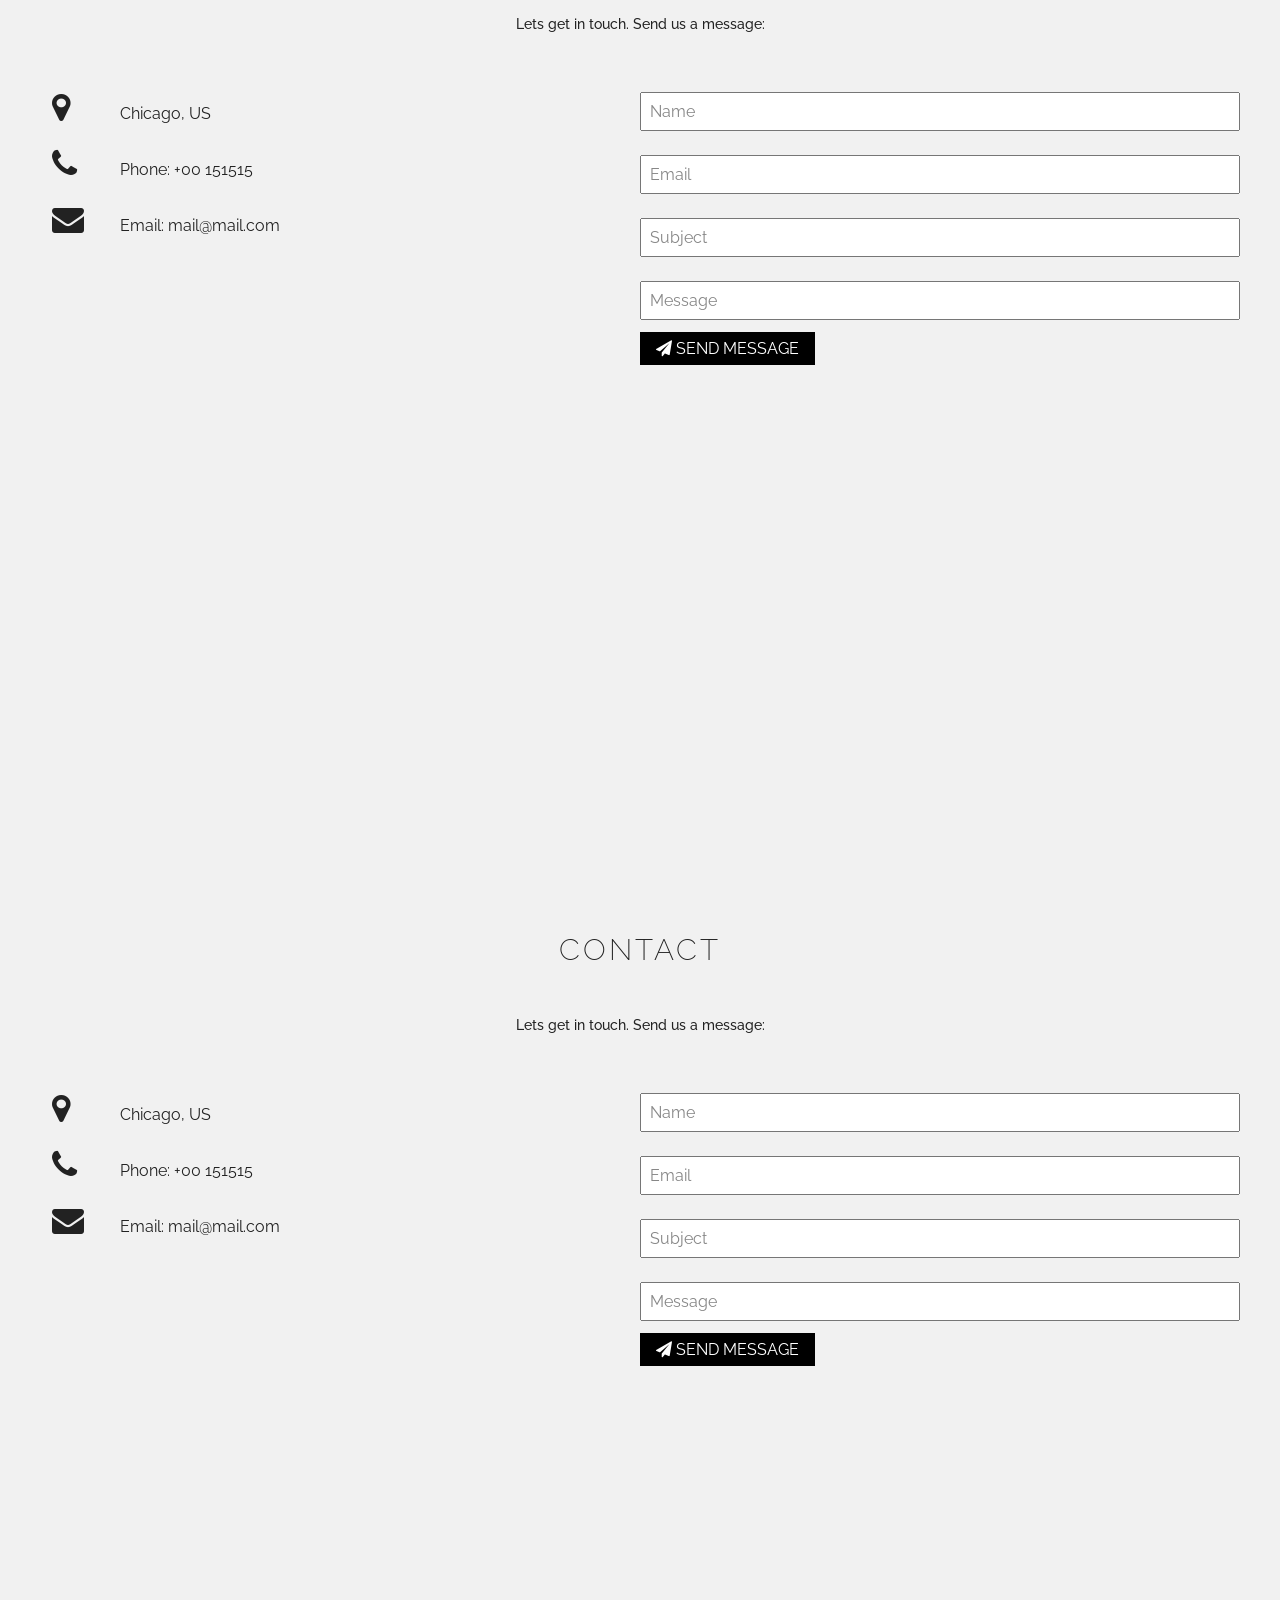
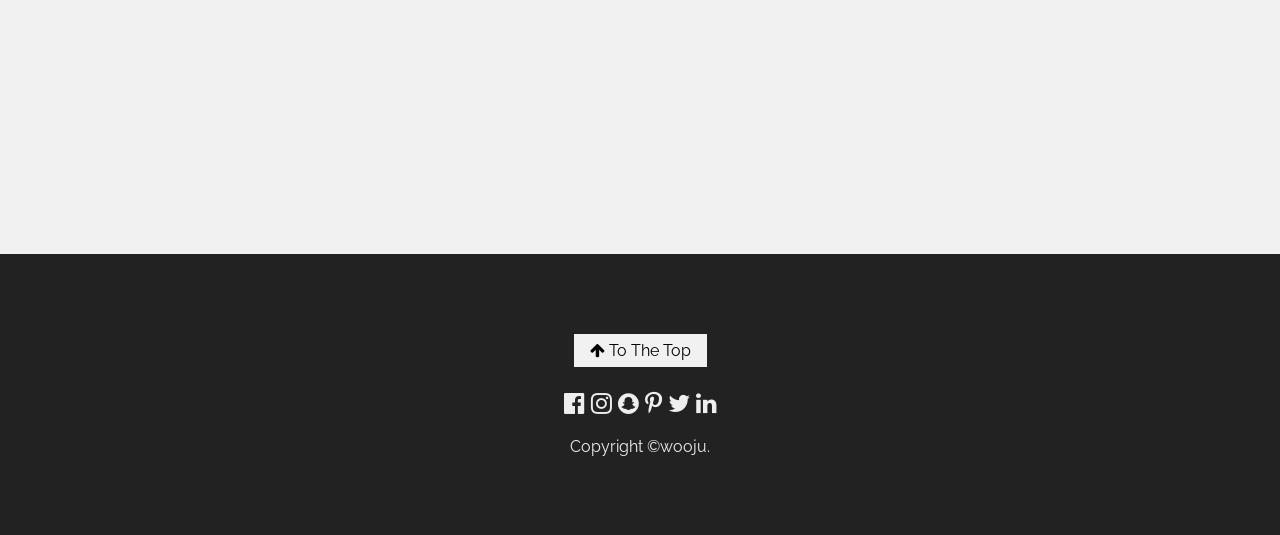
==== commit 449b82bb: "슬라이드 완료!" ====
--- a/public/main/main.html
+++ b/public/main/main.html
@@ -84,18 +84,18 @@
 					</div>
 				</li>
 			</ul>
-			<!-- <button id="bt_prev" class="bt_banner w3-button w3-white">
+			<button id="bt_prev" class="bt_banner w3-button w3-white">
 				<span class="fa fa-arrow-left"></span>
 			</button>
 			<button id="bt_next" class="bt_banner w3-button w3-white">
 				<span class="fa fa-arrow-right"></span>
-			</button> -->
-			<button id="bt_prev" class="bt_banner w3-button w3-white">
+			</button>
+			<!-- <button id="bt_prev" class="bt_banner w3-button w3-white">
 				<span class="fa fa-arrow-up"></span>
 			</button>
 			<button id="bt_next" class="bt_banner w3-button w3-white">
 				<span class="fa fa-arrow-down"></span>
-			</button>
+			</button> -->
 			<ul class="social_link">
 				<li><span class="fa fa-facebook-official"></span></li>
 				<li><span class="fa fa-instagram"></span></li>
@@ -459,10 +459,10 @@
 				Copyright &copy;wooju.
 			</p>
 	</footer>
-	<!-- <script src="../js/slide.hori.js"></script> -->
+	<script type="text/javascript" src="//dapi.kakao.com/v2/maps/sdk.js?appkey=543290867d5ebc18fb9238b9680b55c4&libraries=clusterer"></script>
+	<script src="../js/slide.hori.js"></script>
 	<!--<script src="../js/slide.fade.js"></script> -->
-	 <script src="../js/slide.vert.js"></script>
-	<script type="text/javascript" src="//dapi.kakao.com/v2/maps/sdk.js?appkey=543290867d5ebc18fb9238b9680b55c4&libraries=clusterer"></script>
+	<!-- <script src="../js/slide.vert.js"></script> -->
 	<script src="../js/main.js"></script>
 </body>
 
--- a/public/css/main.css
+++ b/public/css/main.css
@@ -44,7 +44,7 @@
 }
 
 /***** banner PC *****/
-.banner {position:relative; margin:20rem auto 0 auto; max-width: 400px;}
+.banner {position:relative; margin:3rem auto 0 auto; max-width: 1200px; overflow: hidden;}
 .banner_wrap {position:relative; width:100%;} /*배너무빙의 기준*/
 .banner_wrap > li {position:absolute; width:100%;}
 .banner_slogan {position:absolute; width:90%; left:5%; top:50%; color:#fff; transform:translateY(-50%); font-size:1rem;}
@@ -54,16 +54,16 @@
 	background-color:rgba(248, 248, 219, .7); color:#121212; border:none;}	
 .banner_slogan > button:hover {background-color:rgba(248, 248, 219, 1);}
 /* Horizental Only */
-/*.bt_banner {position: absolute; z-index: 11; top: 50%; transform: translateY(-50%); font-size: 3rem; opacity: 0.3
+.bt_banner {position: absolute; z-index: 11; top: 50%; transform: translateY(-50%); font-size: 3rem; opacity: 0.3
 ;}
 .bt_banner:hover{opacity: 0.8;}
 #bt_prev{left: 5%;}
-#bt_next{right: 5%;} */
+#bt_next{right: 5%;}
 
 /* Vertical Only */
-.bt_banner {position: absolute; z-index: 11; left: 50%; top:50%; transform:translateX(-50%); font-size: 1rem; opacity:0;}
+/* .bt_banner {position: absolute; z-index: 11; left: 50%; top:50%; transform:translateX(-50%); font-size: 1rem; opacity:0;}
 #bt_prev{transform: translate(-50%,-120%);}
-#bt_next{transform: translate(-50%,120%);}
+#bt_next{transform: translate(-50%,120%);} */
 
 .social_link {position:absolute; width:100%; bottom:3%; left:5%; text-align:left; z-index:10;}
 .social_link > li {display:inline-block; color:#ccc; cursor:pointer;}
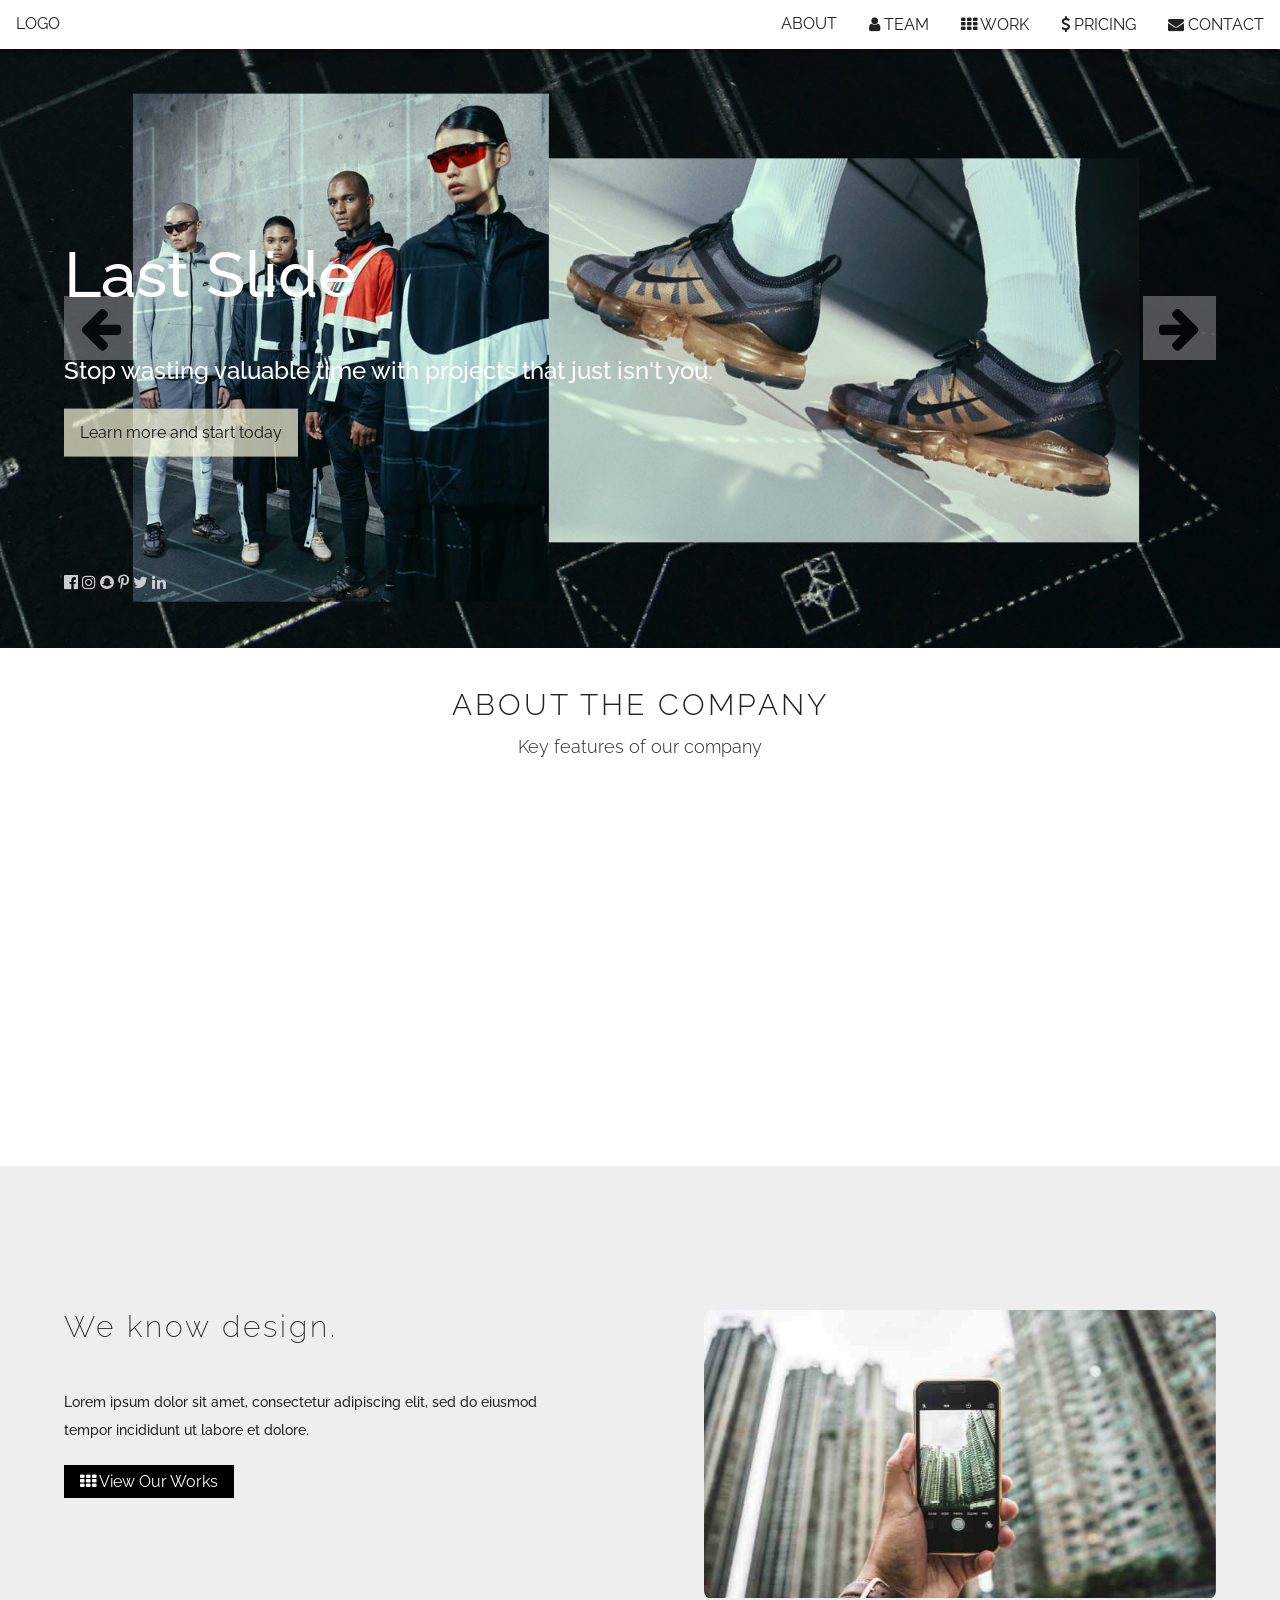
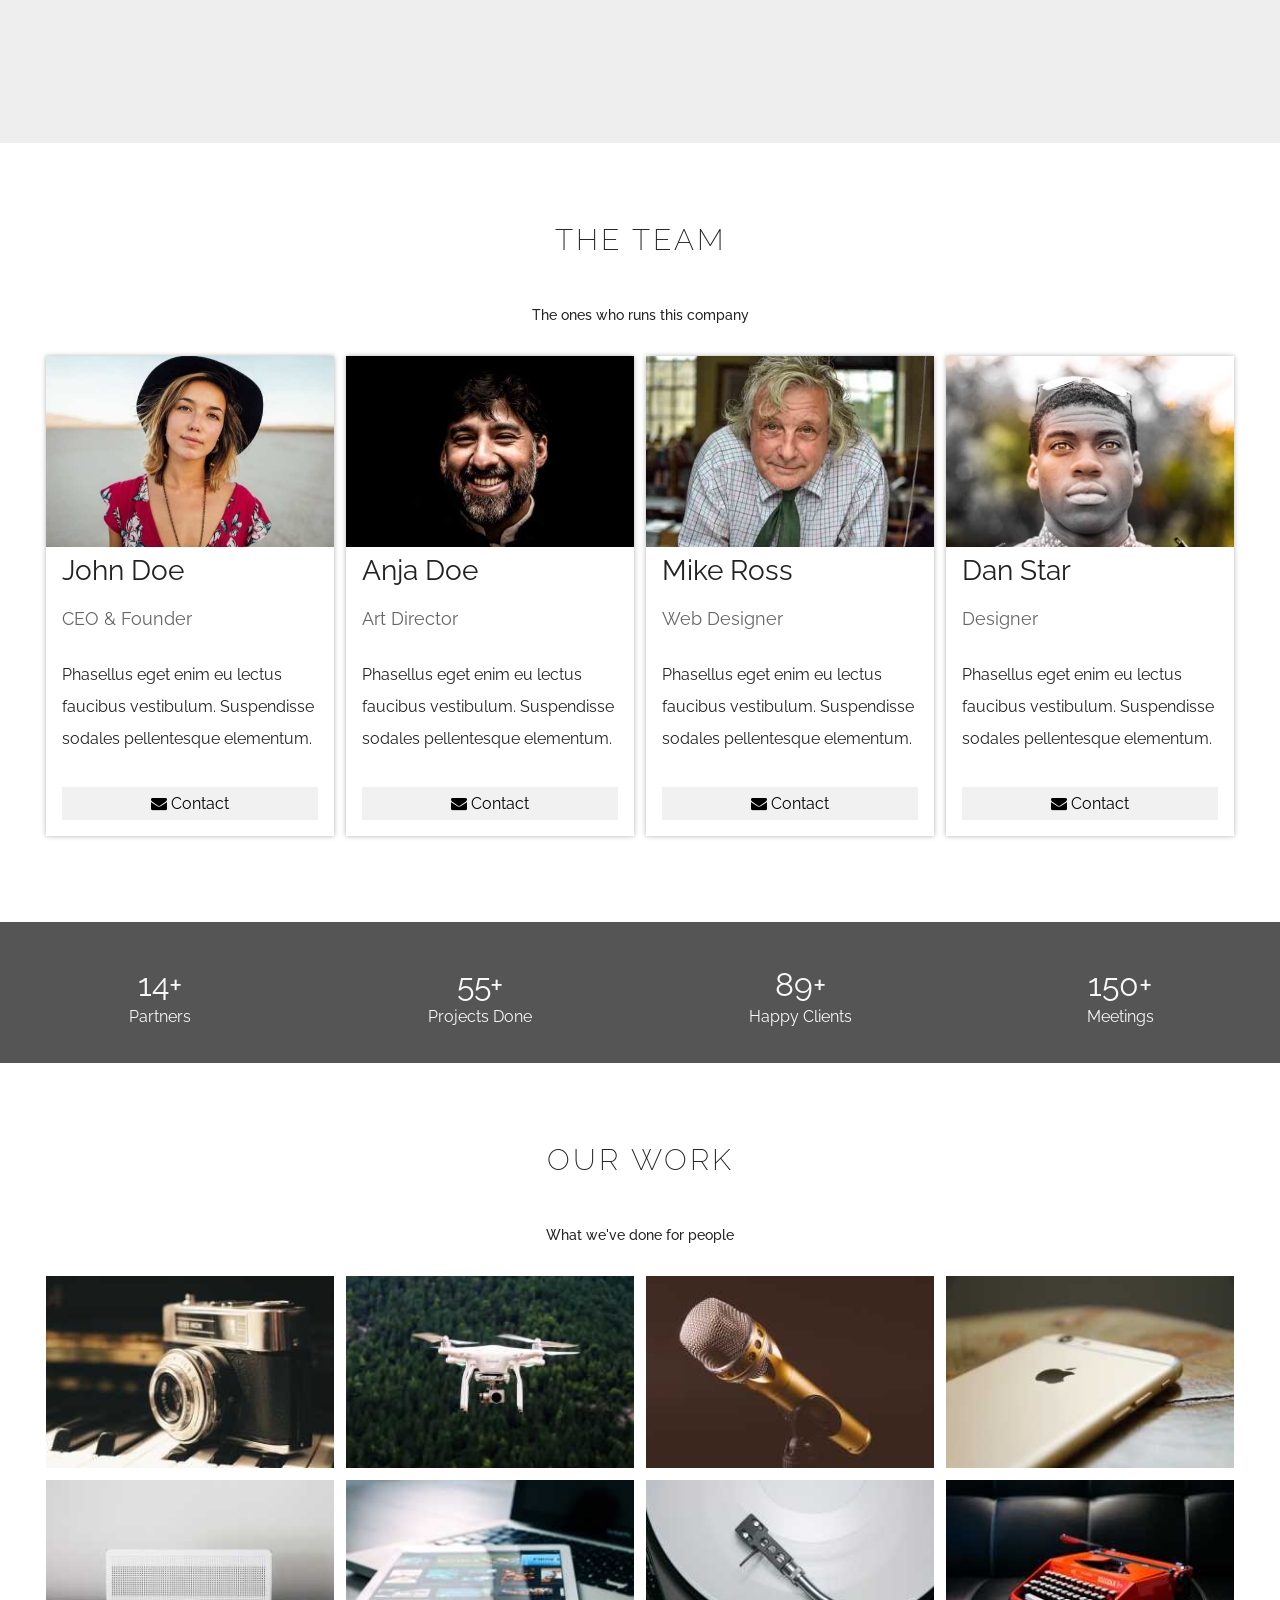
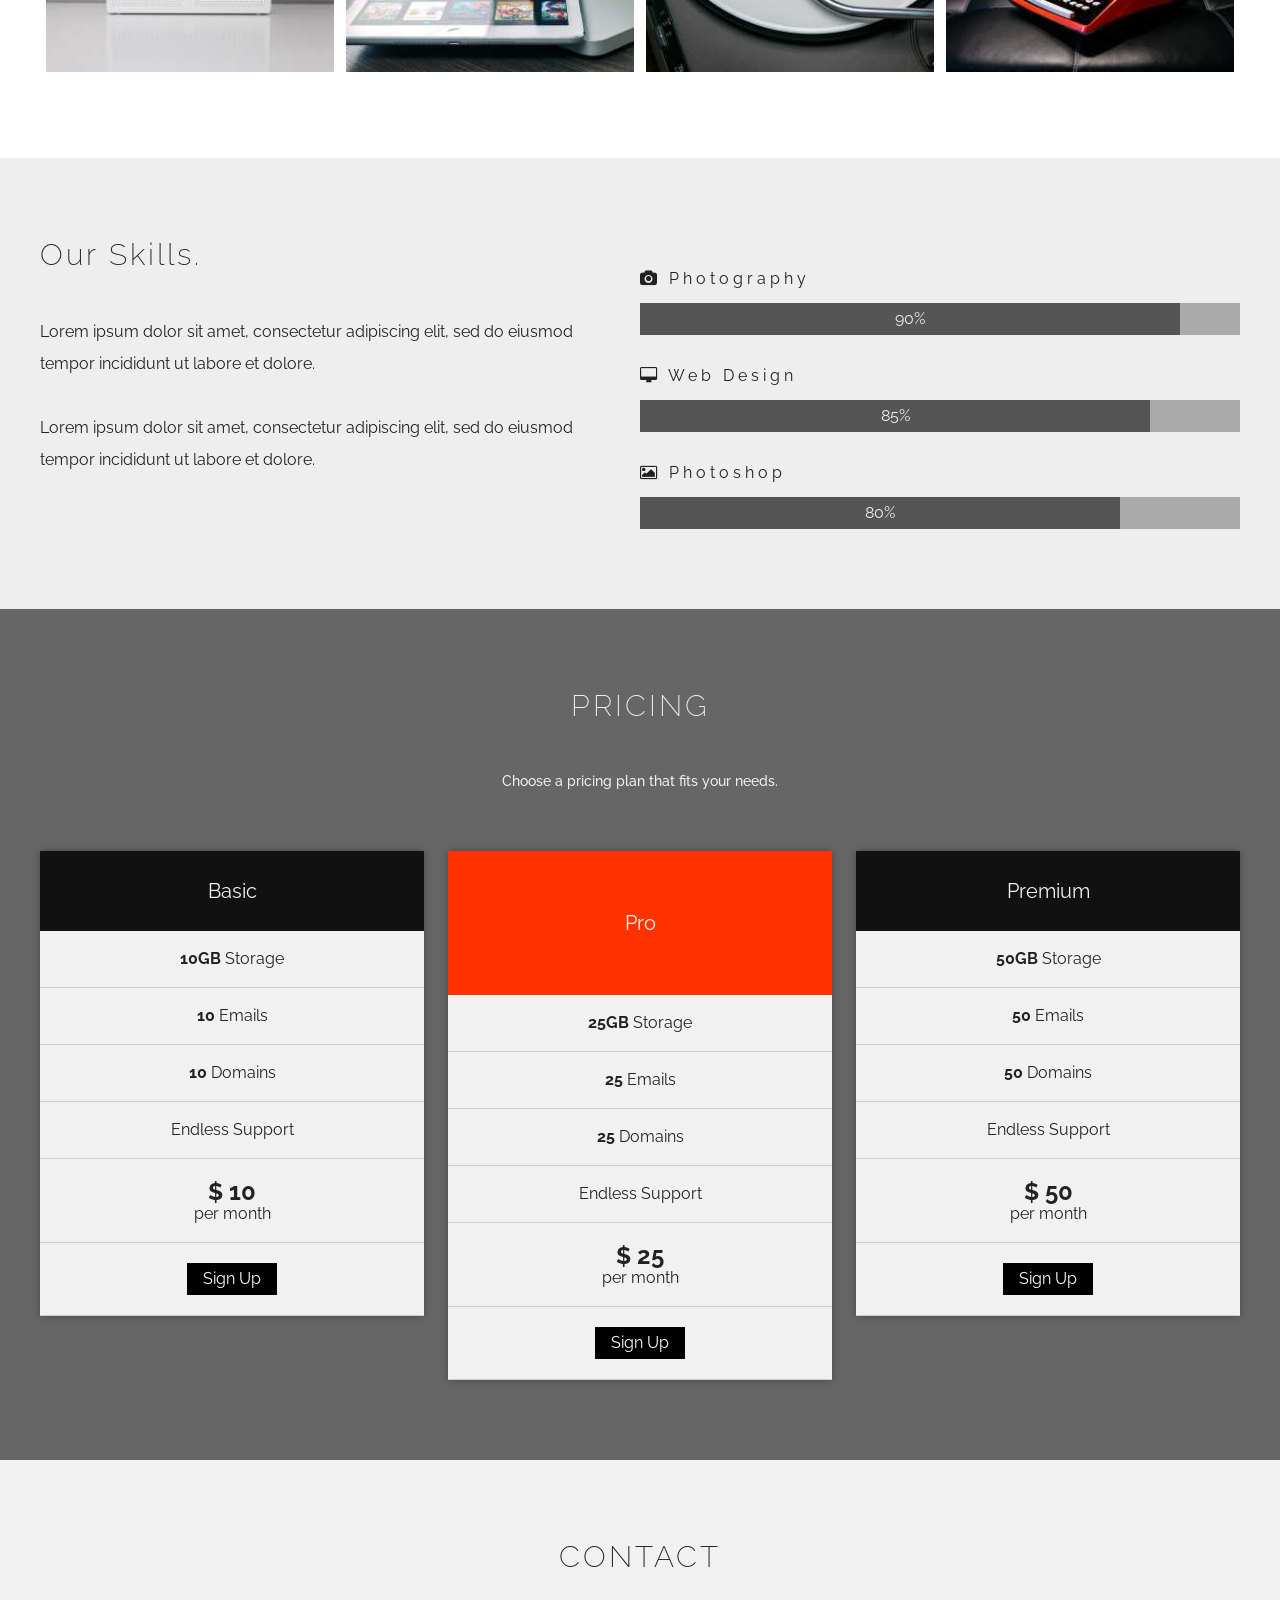
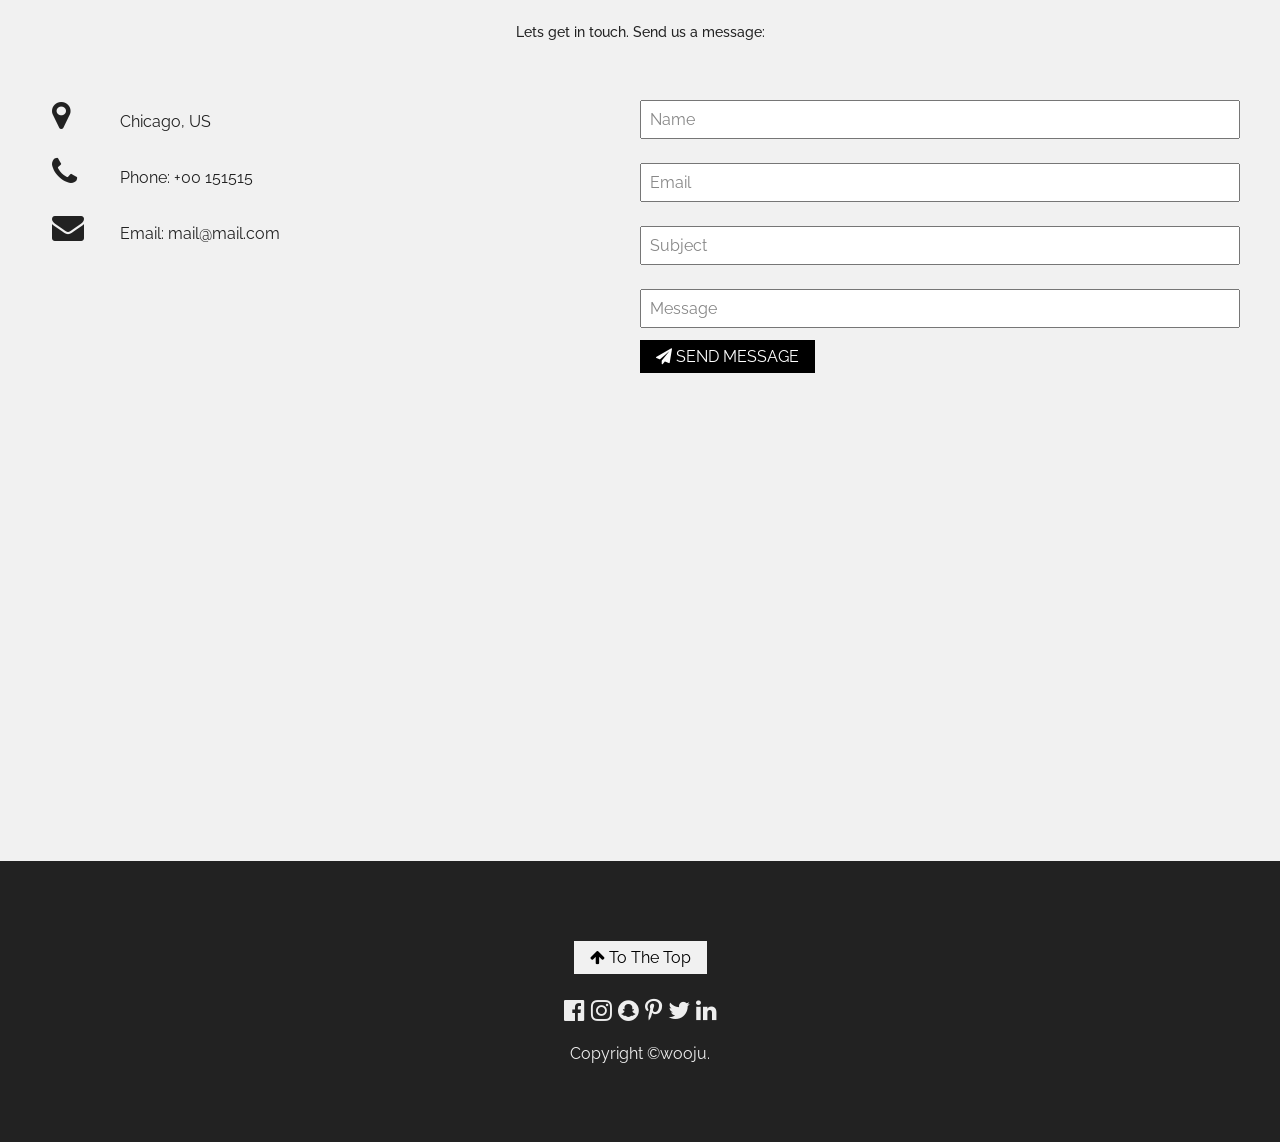
==== commit c31707cc: "애니메이션" ====
--- a/public/main/main.html
+++ b/public/main/main.html
@@ -40,9 +40,9 @@
 	</ul>
 
 
-  <div class="wrap">
-		<section class="banner page"> <!-- 움직여야할 애를 갖고있는 애 -->
-			<ul class="banner_wrap" id="banner1"> <!-- 전체 움직이는애 -->
+	<div class="wrap">
+		<section class="banner page">
+			<ul class="banner_wrap" id="banner1">
 				<li class="slide">
 					<img src="../img/bg1.jpg" class="img">
 					<div class="banner_slogan">
@@ -62,18 +62,13 @@
 				<li class="slide">
 					<img src="../img/bg3.jpg" class="img">
 					<div class="banner_slogan">
-						<h1>Start something that matters</h1>
+						<h1>Hello World</h1>
 						<h4>Stop wasting valuable time with projects that just isn't you.</h4>
 						<button>Learn more and start today</button>
 					</div>
 				</li>
 				<li class="slide">
 					<img src="../img/bg4.jpg" class="img">
-					<div class="banner_slogan">
-						<h1>Start something that matters</h1>
-						<h4>Stop wasting valuable time with projects that just isn't you.</h4>
-						<button>Learn more and start today</button>
-					</div>
 				</li>
 				<li class="slide">
 					<img src="../img/bg5.jpg" class="img">
@@ -90,12 +85,12 @@
 			<button id="bt_next" class="bt_banner w3-button w3-white">
 				<span class="fa fa-arrow-right"></span>
 			</button>
-			<!-- <button id="bt_prev" class="bt_banner w3-button w3-white">
+			<!--button id="bt_prev" class="bt_banner w3-button w3-white">
 				<span class="fa fa-arrow-up"></span>
 			</button>
-			<button id="bt_next" class="bt_banner w3-button w3-white">
+			<button-- id="bt_next" class="bt_banner w3-button w3-white">
 				<span class="fa fa-arrow-down"></span>
-			</button> -->
+			</button-->
 			<ul class="social_link">
 				<li><span class="fa fa-facebook-official"></span></li>
 				<li><span class="fa fa-instagram"></span></li>
@@ -105,40 +100,43 @@
 				<li><span class="fa fa-linkedin"></span></li>
 			</ul>
 		</section>
-		
 		<section class="company page">
-     <h2>ABOUT THE COMPANY</h2>
-		 <h4>Key features of our company</h4>
-		 <ul class="company_features clear">
-			 <li>
-				 <ul class="company_feature"> <!-- 구조상 있는 ul -->
-					 <li><span class="fa fa-desktop"></span></li>
-					 <li>Responsive</li>
-					 <li>Lorem ipsum dolor sit amet, consectetur adipiscing elit, sed do eiusmod tempor incididunt ut labore et dolore.</li>
-				 </ul>
-			 </li>
-			 <li>
-				<ul class="company_feature">
-					<li><span class="fa fa-heart"></span></li>
-					<li>Passion</li>
-					<li>Lorem ipsum dolor sit amet, consectetur adipiscing elit, sed do eiusmod tempor incididunt ut labore et dolore.</li>
-				</ul>
-			 </li>
-			 <li>
-				<ul class="company_feature">
-					<li><span class="fa fa-diamond"></span></li>
-					<li>Design</li>
-					<li>Lorem ipsum dolor sit amet, consectetur adipiscing elit, sed do eiusmod tempor incididunt ut labore et dolore</li>
-				</ul>
-			 </li>
-			 <li>
-				<ul class="company_feature">
-					<li><span class="fa fa-cog"></span></li>
-					<li>Support</li>
-					<li>Lorem ipsum dolor sit amet, consectetur adipiscing elit, sed do eiusmod tempor incididunt ut labore et dolore.</li>
-				</ul>
-			 </li>
-		 </ul>
+			<h2>ABOUT THE COMPANY</h2>
+			<h4>Key features of our company</h4>
+			<ul class="company_features clear">
+				<li class="spa_ani">
+					<ul class="company_feature">
+						<li><span class="fa fa-desktop"></span></li>
+						<li>Responsive</li>
+						<li>Lorem ipsum dolor sit amet, consectetur adipiscing elit, sed do eiusmod tempor incididunt ut labore et
+							dolore.</li>
+					</ul>
+				</li>
+				<li class="spa_ani" data-delay="0.2s">
+					<ul class="company_feature">
+						<li><span class="fa fa-heart"></span></li>
+						<li>Passion</li>
+						<li>Lorem ipsum dolor sit amet, consectetur adipiscing elit, sed do eiusmod tempor incididunt ut labore et
+							dolore.</li>
+					</ul>
+				</li>
+				<li class="spa_ani" data-delay="0.4s">
+					<ul class="company_feature">
+						<li><span class="fa fa-diamond"></span></li>
+						<li>Design</li>
+						<li>Lorem ipsum dolor sit amet, consectetur adipiscing elit, sed do eiusmod tempor incididunt ut labore et
+							dolore.</li>
+					</ul>
+				</li>
+				<li class="spa_ani" data-delay="0.6s">
+					<ul class="company_feature">
+						<li><span class="fa fa-cog"></span></li>
+						<li>Support</li>
+						<li>Lorem ipsum dolor sit amet, consectetur adipiscing elit, sed do eiusmod tempor incididunt ut labore et
+							dolore.</li>
+					</ul>
+				</li>
+			</ul>
 		</section>
 		<section class="design page clear">
 			<div>
@@ -146,68 +144,102 @@
 				<h5>Lorem ipsum dolor sit amet, consectetur adipiscing elit, sed do eiusmod
 					tempor incididunt ut labore et dolore.</h5>
 				<button class="w3-button w3-black">
-					<span class="fa fa-th"></span>View Our Works
+					<span class="fa fa-th"></span> View Our Works
 				</button>
 			</div>
-			<div>
+			<div class="spa_ani" data-name="rtMove" data-duration="0.5s">
 				<img src="../img/phone_buildings.jpg" class="img" alt="Design 이미지">
 			</div>
 		</section>
 		<section class="team page">
 			<h2>THE TEAM</h2>
 			<h5>The ones who runs this company</h5>
-			<ul class="clear"> <!-- li들을 띄울것이기 때문에 -->
-				<li class="member">
+			<ul class="clear">
+				<li class="member spa_ani" data-name="ltMove" data-duration="0.8s" data-delay="0.6s">
 					<ul>
 						<li><img src="../img/team1.jpg" class="img" alt=""></li>
+						<li>John Doe</li>
+						<li>CEO & Founder</li>
+						<li>Phasellus eget enim eu lectus faucibus vestibulum. Suspendisse sodales pellentesque elementum.</li>
+						<li><button class="w3-button w3-light-grey">
+								<span class="fa fa-envelope"></span> Contact</button></li>
+					</ul>
+				</li>
+				<li class="member spa_ani" data-name="ltMove" data-duration="0.8s" data-delay="0.4s">
+					<ul>
+						<li><img src="../img/team2.jpg" class="img" alt=""></li>
 						<li>Anja Doe</li>
 						<li>Art Director</li>
 						<li>Phasellus eget enim eu lectus faucibus vestibulum. Suspendisse sodales pellentesque elementum.</li>
-						<li><button class="w3-button w3-light-gray">
-							  <span class="fa fa-envelope"></span>
-						</button></li>
-					</ul>
-				</li>
-				<li class="member">
-					<ul>
-						<li>
-							<img src="../img/team2.jpg" class="img" alt="">
-						</li>
-						<li>John Doe</li>
-						<li>CEO & Founder</li>
-						<li>Phasellus eget enim eu lectus faucibus vestibulum. Suspendisse sodales pellentesque elementum.</li>
-						<li><button class="w3-button w3-light-gray">
-							<span class="fa fa-envelope"></span>
-					</button></li>
-					</ul>
-				</li>
-				<li class="member">
+						<li><button class="w3-button w3-light-grey">
+								<span class="fa fa-envelope"></span> Contact</button></li>
+					</ul>
+				</li>
+				<li class="member spa_ani" data-name="ltMove" data-duration="0.8s" data-delay="0.2s">
 					<ul>
 						<li><img src="../img/team3.jpg" class="img" alt=""></li>
 						<li>Mike Ross</li>
 						<li>Web Designer</li>
 						<li>Phasellus eget enim eu lectus faucibus vestibulum. Suspendisse sodales pellentesque elementum.</li>
-						<li><button class="w3-button w3-light-gray">
-							<span class="fa fa-envelope"></span>
-					</button></li>
-					</ul>
-				</li>
-				<li class="member">
-					<ul>
-						<li>
-							<img src="../img/team4.jpg" class="img" alt="">
-						</li>
+						<li><button class="w3-button w3-light-grey">
+								<span class="fa fa-envelope"></span> Contact</button></li>
+					</ul>
+				</li>
+				<li class="member spa_ani" data-name="ltMove" data-duration="0.8s">
+					<ul>
+						<li><img src="../img/team4.jpg" class="img" alt=""></li>
 						<li>Dan Star</li>
 						<li>Designer</li>
 						<li>Phasellus eget enim eu lectus faucibus vestibulum. Suspendisse sodales pellentesque elementum.</li>
-						<li><button class="w3-button w3-light-gray">
-							<span class="fa fa-envelope"></span>
-					</button></li>
-					</ul>
-				</li>
-			</ul>
-		</section>
-		<section class="partner page">
+						<li><button class="w3-button w3-light-grey">
+								<span class="fa fa-envelope"></span> Contact</button></li>
+					</ul>
+				</li>
+			</ul>
+			<!--ul class="rows">
+					<li class="col-md-3 col-sm-6 col-xs-12">
+						<ul>
+							<li><img src="../img/team1.jpg" class="img" alt=""></li>
+							<li>John Doe</li>
+							<li>CEO & Founder</li>
+							<li>Phasellus eget enim eu lectus faucibus vestibulum. Suspendisse sodales pellentesque elementum.</li>
+							<li><button class="w3-button w3-light-grey">
+									<span class="fa fa-envelope"></span> Contact</button></li>
+						</ul>
+					</li>
+					<li class="col-md-3 col-sm-6 col-xs-12">
+						<ul>
+							<li><img src="../img/team2.jpg" class="img" alt=""></li>
+							<li>Anja Doe</li>
+							<li>Art Director</li>
+							<li>Phasellus eget enim eu lectus faucibus vestibulum. Suspendisse sodales pellentesque elementum.</li>
+							<li><button class="w3-button w3-light-grey">
+								<span class="fa fa-envelope"></span> Contact</button></li>
+						</ul>
+					</li>
+					<li class="col-md-3 col-sm-6 col-xs-12">
+						<ul>
+							<li><img src="../img/team3.jpg" class="img" alt=""></li>
+							<li>Mike Ross</li>
+							<li>Web Designer</li>
+							<li>Phasellus eget enim eu lectus faucibus vestibulum. Suspendisse sodales pellentesque elementum.</li>
+							<li><button class="w3-button w3-light-grey">
+									<span class="fa fa-envelope"></span> Contact</button></li>
+						</ul>
+					</li>
+					<li class="col-md-3 col-sm-6 col-xs-12">
+						<ul>
+							<li><img src="../img/team4.jpg" class="img" alt=""></li>
+							<li>Dan Star</li>
+							<li>Designer</li>
+							<li>Phasellus eget enim eu lectus faucibus vestibulum. Suspendisse sodales pellentesque elementum.</li>
+							<li><button class="w3-button w3-light-grey">
+									<span class="fa fa-envelope"></span> Contact</button></li>
+						</ul>
+					</li>
+				</ul-->
+		</section>
+		<section class="partner">
 			<div class="partner_wrap clear">
 				<ul>
 					<li>14+ </li>
@@ -218,7 +250,7 @@
 					<li>Projects Done</li>
 				</ul>
 				<ul>
-					<li>89+</li>
+					<li>89+ </li>
 					<li>Happy Clients</li>
 				</ul>
 				<ul>
@@ -230,152 +262,150 @@
 		<section class="works page">
 			<h2>OUR WORK</h2>
 			<h5>What we've done for people</h5>
-			<!-- <div class="work_float">
+			<!--div class="work_float">
+				<ul class="clear">
+					<li class="work"><img src="../img/tech_camera.jpg" class="img"></li>
+					<li class="work"><img src="../img/tech_drone.jpg" class="img"></li>
+					<li class="work"><img src="../img/tech_mic.jpg" class="img"></li>
+					<li class="work"><img src="../img/tech_phone.jpg" class="img"></li>
+				</ul>
+				<ul class="clear">
+					<li class="work"><img src="../img/tech_sound.jpg" class="img"></li>
+					<li class="work"><img src="../img/tech_tablet.jpg" class="img"></li>
+					<li class="work"><img src="../img/tech_tableturner.jpg" class="img"></li>
+					<li class="work"><img src="../img/tech_typewriter.jpg" class="img"></li>
+				</ul>
+			</div>
+			1200(lg)/992(md)/768(sm)/768under(xs)-->
+			<!--div class="work_grid">
+				<ul class="row">
+					<li class="work col-lg-3 col-md-4 col-sm-6 col-xs-12"><img src="../img/tech_camera.jpg" class="img"></li>
+					<li class="work col-lg-3 col-md-4 col-sm-6 col-xs-12"><img src="../img/tech_drone.jpg" class="img"></li>
+					<li class="work col-lg-3 col-md-4 col-sm-6 col-xs-12"><img src="../img/tech_mic.jpg" class="img"></li>
+					<li class="work col-lg-3 col-md-4 col-sm-6 col-xs-12"><img src="../img/tech_phone.jpg" class="img"></li>
+				</ul>
+				<ul class="row">
+					<li class="work col-lg-3 col-md-4 col-sm-6 col-xs-12"><img src="../img/tech_sound.jpg" class="img"></li>
+					<li class="work col-lg-3 col-md-4 col-sm-6 col-xs-12"><img src="../img/tech_tablet.jpg" class="img"></li>
+					<li class="work col-lg-3 col-md-4 col-sm-6 col-xs-12"><img src="../img/tech_tableturner.jpg" class="img"></li>
+					<li class="work col-lg-3 col-md-4 col-sm-6 col-xs-12"><img src="../img/tech_typewriter.jpg" class="img"></li>
+				</ul>
+			</div-->
+			<!--div class="work_flex">
 				<ul>
 					<li class="work"><img src="../img/tech_camera.jpg" class="img"></li>
 					<li class="work"><img src="../img/tech_drone.jpg" class="img"></li>
 					<li class="work"><img src="../img/tech_mic.jpg" class="img"></li>
 					<li class="work"><img src="../img/tech_phone.jpg" class="img"></li>
-				</ul>
-				<ul>
 					<li class="work"><img src="../img/tech_sound.jpg" class="img"></li>
 					<li class="work"><img src="../img/tech_tablet.jpg" class="img"></li>
 					<li class="work"><img src="../img/tech_tableturner.jpg" class="img"></li>
 					<li class="work"><img src="../img/tech_typewriter.jpg" class="img"></li>
 				</ul>
-			</div> -->
-		    <!-- <div class="work_grid">
-				<ul class="row">
-					<li class="work col-lg-3 col-md-4 col-sm-6 col-xs-12"><img src="../img/tech_camera.jpg" class="img"></li>
-					<li class="work col-lg-3 col-md-4 col-sm-6 col-xs-12"><img src="../img/tech_drone.jpg" class="img"></li>
-					<li class="work col-lg-3 col-md-4 col-sm-6 col-xs-12"><img src="../img/tech_mic.jpg" class="img"></li>
-					<li class="work col-lg-3 col-md-4 col-sm-6 col-xs-12"><img src="../img/tech_phone.jpg" class="img"></li>
-				</ul>
-				<ul>
-					<li class="work col-lg-3 col-md-4 col-sm-6 col-xs-12"><img src="../img/tech_sound.jpg" class="img"></li>
-					<li class="work col-lg-3 col-md-4 col-sm-6 col-xs-12"><img src="../img/tech_tablet.jpg" class="img"></li>
-					<li class="work col-lg-3 col-md-4 col-sm-6 col-xs-12"><img src="../img/tech_tableturner.jpg" class="img"></li>
-					<li class="work col-lg-3 col-md-4 col-sm-6 col-xs-12"><img src="../img/tech_typewriter.jpg" class="img"></li>
-				</ul>
-			</div> --> <!-- 1200(lg)/992(md)/768(sm)/768under(xs) -->
-			
-			<!-- <div class="work_flex">
-				<ul>
-					<li class="work"><img src="../img/tech_camera.jpg" class="img"></li>
-					<li class="work"><img src="../img/tech_drone.jpg" class="img"></li>
-					<li class="work"><img src="../img/tech_mic.jpg" class="img"></li>
-					<li class="work"><img src="../img/tech_phone.jpg" class="img"></li>
-				</ul>
-				<ul>
-					<li class="work"><img src="../img/tech_sound.jpg" class="img"></li>
-					<li class="work"><img src="../img/tech_tablet.jpg" class="img"></li>
-					<li class="work"><img src="../img/tech_tableturner.jpg" class="img"></li>
-					<li class="work"><img src="../img/tech_typewriter.jpg" class="img"></li>
-				</ul>
-			</div> -->
-			<div class="work_masorny">
-				<ul class="grid"> <!-- 껍데기가 될 애 -->
+			</div-->
+			<div class="work_masonry">
+				<ul class="grid">
 					<li class="grid-sizer"></li>
-					<li class="work grid-item"><img src="../img/tech_camera.jpg" class="img"></li>
-					<li class="work grid-item"><img src="../img/tech_drone.jpg" class="img"></li>
-					<li class="work grid-item"><img src="../img/tech_mic.jpg" class="img"></li>
-					<li class="work grid-item"><img src="../img/tech_phone.jpg" class="img"></li>
-					<li class="work grid-item"><img src="../img/tech_sound.jpg" class="img"></li>
-					<li class="work grid-item grid-item--width2"><img src="../img/tech_tablet.jpg" class="img"></li>
-					<li class="work grid-item"><img src="../img/tech_tableturner.jpg" class="img"></li>
-					<li class="work grid-item"><img src="../img/tech_typewriter.jpg" class="img"></li>
+					<li class="work grid-item spa_ani" data-delay="0.5s"><img src="../img/tech_camera.jpg" class="img"></li>
+					<li class="work grid-item spa_ani" data-delay="0.2s"><img src="../img/tech_drone.jpg" class="img"></li>
+					<li class="work grid-item spa_ani" data-delay="0.4s"><img src="../img/tech_mic.jpg" class="img"></li>
+					<li class="work grid-item spa_ani" data-delay="0.9s"><img src="../img/tech_phone.jpg" class="img"></li>
+					<li class="work grid-item spa_ani" data-delay="0.1s"><img src="../img/tech_sound.jpg" class="img"></li>
+					<li class="work grid-item spa_ani grid-item--width2" data-delay="0.3s"><img src="../img/tech_tablet.jpg" class="img"></li>
+					<li class="work grid-item spa_ani" data-delay="0.7s"><img src="../img/tech_tableturner.jpg" class="img"></li>
+					<li class="work grid-item spa_ani" data-delay="0.8s"><img src="../img/tech_typewriter.jpg" class="img"></li>
 				</ul>
 			</div>
 		</section>
 		<section class="skills page">
-				<ul class="clear">
-					<li class="skill_lt">
-						<h2>Our Skills.</h2>
-						<p>Lorem ipsum dolor sit amet, consectetur adipiscing elit, sed do eiusmod
+			<ul class="clear">
+				<li class="skill_lt">
+					<h2>Our Skills.</h2>
+					<p>Lorem ipsum dolor sit amet, consectetur adipiscing elit, sed do eiusmod
 						tempor incididunt ut labore et dolore.</p>
-						<p>Lorem ipsum dolor sit amet, consectetur adipiscing elit, sed do eiusmod
+					<p>Lorem ipsum dolor sit amet, consectetur adipiscing elit, sed do eiusmod
 						tempor incididunt ut labore et dolore.</p>
-					</li>
-					<li class="skill_rt">
-						<ul>
-							<li class="skill_tit">
-								<span class="fa fa-camera"></span> Photography
-							</li>
-							<li class="skill_bar">
-								<div style="width: 90%">90%</div>
-							</li>
-						</ul>
-						<ul>
-							<li class="skill_tit">
-									<span class="fa fa-desktop"></span> Web Design
-							</li>
-							<li class="skill_bar">
-								<div style="width: 85%">85%</div>
-							</li>
-						</ul>
-						<ul>
-							<li class="skill_tit">
-									<span class="fa fa-image"></span> Photoshop
-							</li>
-							<li class="skill_bar">
-								<div style="width: 80%">80%</div>
-							</li>
-						</ul>
-					</li>
-				</ul>
-			</section>
-			<section class="prices page">
-					<h2>PRICING</h2>
-					<h5>Choose a pricing plan that fits your needs.</h5>
-					<ul class="clear">
-						<li class="price">
-							<ul>
-								<li class="price_tit">Basic</li>
-								<li><strong>10GB</strong> Storage</li>
-								<li><strong>10</strong> Emails</li>
-								<li><strong>10</strong> Domains</li>
-								<li>Endless Support</li>
-								<li class="price_price">
-									<h3><strong>$ 10</strong></h3>per month
-								</li>
-								<li class="price_bts">
-									<button class="w3-button w3-black">Sign Up</button>
-								</li>
-							</ul>
-						</li>
-						<li class="price">
-							<ul>
-								<li class="price_tit2">Pro</li>
-								<li><strong>25GB</strong> Storage</li>
-								<li><strong>25</strong> Emails</li>
-								<li><strong>25</strong> Domains</li>
-								<li>Endless Support</li>
-								<li class="price_price">
-									<h3><strong>$ 25</strong></h3>per month
-								</li>
-								<li class="price_bts">
-									<button class="w3-button w3-black">Sign Up</button>
-								</li>
-							</ul>
-						</li>
-						<li class="price">
-							<ul>
-								<li class="price_tit">Premium</li>
-								<li><strong>50GB</strong> Storage</li>
-								<li><strong>50</strong> Emails</li>
-								<li><strong>50</strong> Domains</li>
-								<li>Endless Support</li>
-								<li class="price_price">
-									<h3><strong>$ 50</strong></h3>per month
-								</li>
-								<li class="price_bts">
-									<button class="w3-button w3-black">Sign Up</button>
-								</li>
-							</ul>
-						</li>
-					</ul>
-				</section>
-				<section class="contacts">
+				</li>
+				<li class="skill_rt">
+					<ul>
+						<li class="skill_tit">
+							<span class="fa fa-camera"></span> Photography
+						</li>
+						<li class="skill_bar">
+							<div style="width:90%;">90%</div>
+						</li>
+					</ul>
+					<ul>
+						<li class="skill_tit">
+							<span class="fa fa-desktop"></span> Web Design
+						</li>
+						<li class="skill_bar">
+							<div style="width:85%;">85%</div>
+						</li>
+					</ul>
+					<ul>
+						<li class="skill_tit">
+							<span class="fa fa-image"></span> Photoshop
+						</li>
+						<li class="skill_bar">
+							<div style="width:80%;">80%</div>
+						</li>
+					</ul>
+				</li>
+			</ul>
+		</section>
+		<section class="prices page">
+			<h2>PRICING</h2>
+			<h5>Choose a pricing plan that fits your needs.</h5>
+			<ul class="clear">
+				<li class="price spa_ani" data-name="botMove" data-duration="0.8s" data-delay="0.3s">
+					<ul>
+						<li class="price_tit">Basic</li>
+						<li><strong>10GB</strong> Storage</li>
+						<li><strong>10</strong> Emails</li>
+						<li><strong>10</strong> Domains</li>
+						<li>Endless Support</li>
+						<li class="price_price">
+							<h3><strong>$ 10</strong></h3>per month
+						</li>
+						<li class="price_bts">
+							<button class="w3-button w3-black">Sign Up</button>
+						</li>
+					</ul>
+				</li>
+				<li class="price spa_ani" data-name="botMove" data-duration="0.8s">
+					<ul>
+						<li class="price_tit2">Pro</li>
+						<li><strong>25GB</strong> Storage</li>
+						<li><strong>25</strong> Emails</li>
+						<li><strong>25</strong> Domains</li>
+						<li>Endless Support</li>
+						<li class="price_price">
+							<h3><strong>$ 25</strong></h3>per month
+						</li>
+						<li class="price_bts">
+							<button class="w3-button w3-black">Sign Up</button>
+						</li>
+					</ul>
+				</li>
+				<li class="price spa_ani" data-name="botMove" data-duration="0.8s" data-delay="0.7s">
+					<ul>
+						<li class="price_tit">Premium</li>
+						<li><strong>50GB</strong> Storage</li>
+						<li><strong>50</strong> Emails</li>
+						<li><strong>50</strong> Domains</li>
+						<li>Endless Support</li>
+						<li class="price_price">
+							<h3><strong>$ 50</strong></h3>per month
+						</li>
+						<li class="price_bts">
+							<button class="w3-button w3-black">Sign Up</button>
+						</li>
+					</ul>
+				</li>
+			</ul>
+		</section>
+				<section class="contacts page">
 					<h2>CONTACT</h2>
 					<h5>Lets get in touch. Send us a message:</h5>
 					<ul class="clear">
@@ -408,40 +438,6 @@
 						<!-- <span class="map_marker fa fa-map-marker"></span> -->	
 					</div>	
 				</section>
-				<section class="contacts">
-					<h2>CONTACT</h2>
-					<h5>Lets get in touch. Send us a message:</h5>
-					<ul class="clear">
-						<li class="contact_info">
-							<ul>
-								<li>
-									<span class="fa fa-map-marker"></span> Chicago, US
-								</li>
-								<li>
-									<span class="fa fa-phone"></span> Phone: +00 151515
-								</li>
-								<li>
-									<span class="fa fa-envelope"></span> Email: mail@mail.com
-								</li>
-							</ul>
-						</li>
-						<li class="contact_form">
-							<form>
-								<input type="text" name="uname" id="uname" placeholder="Name">
-								<input type="text" name="email" id="email" placeholder="Email">
-								<input type="text" name="subject" id="subject" placeholder="Subject">
-								<input type="text" name="message" id="message" placeholder="Message">
-								<button type="button" class="w3-button w3-black">
-									<span class="fa fa-paper-plane"></span> SEND MESSAGE
-								</button>
-							</form>
-						</li>
-					</ul>
-					<div id="map" class="map">
-						<!--span class="map_marker fa fa-map-marker"></span-->
-					</div>
-					
-				</section>
 		</div>
 	<footer>
     <button class="w3-button w3-light-grey">
@@ -460,9 +456,10 @@
 			</p>
 	</footer>
 	<script type="text/javascript" src="//dapi.kakao.com/v2/maps/sdk.js?appkey=543290867d5ebc18fb9238b9680b55c4&libraries=clusterer"></script>
-	<script src="../js/slide.hori.js"></script>
 	<!--<script src="../js/slide.fade.js"></script> -->
 	<!-- <script src="../js/slide.vert.js"></script> -->
+	<script src="../js/page.spa.js"></script>
+	<script src="../js/slide.hori.js"></script>
 	<script src="../js/main.js"></script>
 </body>
 
--- a/public/css/main.css
+++ b/public/css/main.css
@@ -44,7 +44,7 @@
 }
 
 /***** banner PC *****/
-.banner {position:relative; margin:3rem auto 0 auto; max-width: 1200px; overflow: hidden;}
+.banner {position:relative; margin:3rem auto 0 auto;}
 .banner_wrap {position:relative; width:100%;} /*배너무빙의 기준*/
 .banner_wrap > li {position:absolute; width:100%;}
 .banner_slogan {position:absolute; width:90%; left:5%; top:50%; color:#fff; transform:translateY(-50%); font-size:1rem;}
@@ -234,4 +234,31 @@
 .footer_social_link > li {display:inline-block; cursor:pointer;}
 .footer_social_link > li:hover {color:#fff;}
 /***** footer response *****/
-	+
+/***** spa_ani *****/
+.spa_ani {animation-fill-mode: forwards; opacity: 0; animation-timing-function: ease-in-out; }	
+@keyframes opaShow{
+	0% {opacity: 0; transform: scale(0.5);}
+	90% {opacity: 1; transform: scale(1.02);}
+	100% {opacity: 1; transform: scale(1);}
+}
+@keyframes rtMove{
+	0% {transform: translateX(500%); opacity: 0;}
+	99% {transform: translateX(-1%); opacity: 1;}
+	100% {transform: translateX(0%); opacity: 1;}
+}
+@keyframes ltMove{
+	0% {transform: translateX(-100%); opacity: 0;}
+	99% {transform: translateX(1%); opacity: 1;}
+	100% {transform: translateX(0%); opacity: 1;}
+}
+@keyframes topMove{
+	0% {transform: translateY(-100%); opacity: 0;}
+	99% {transform: translateY(1%); opacity: 1;}
+	100% {transform: translateY(0%); opacity: 1;}
+}
+@keyframes botMove{
+	0% {transform: translateY(100%); opacity: 0;}
+	99% {transform: translateY(-1%); opacity: 1;}
+	100% {transform: translateY(0%); opacity: 1;}
+}
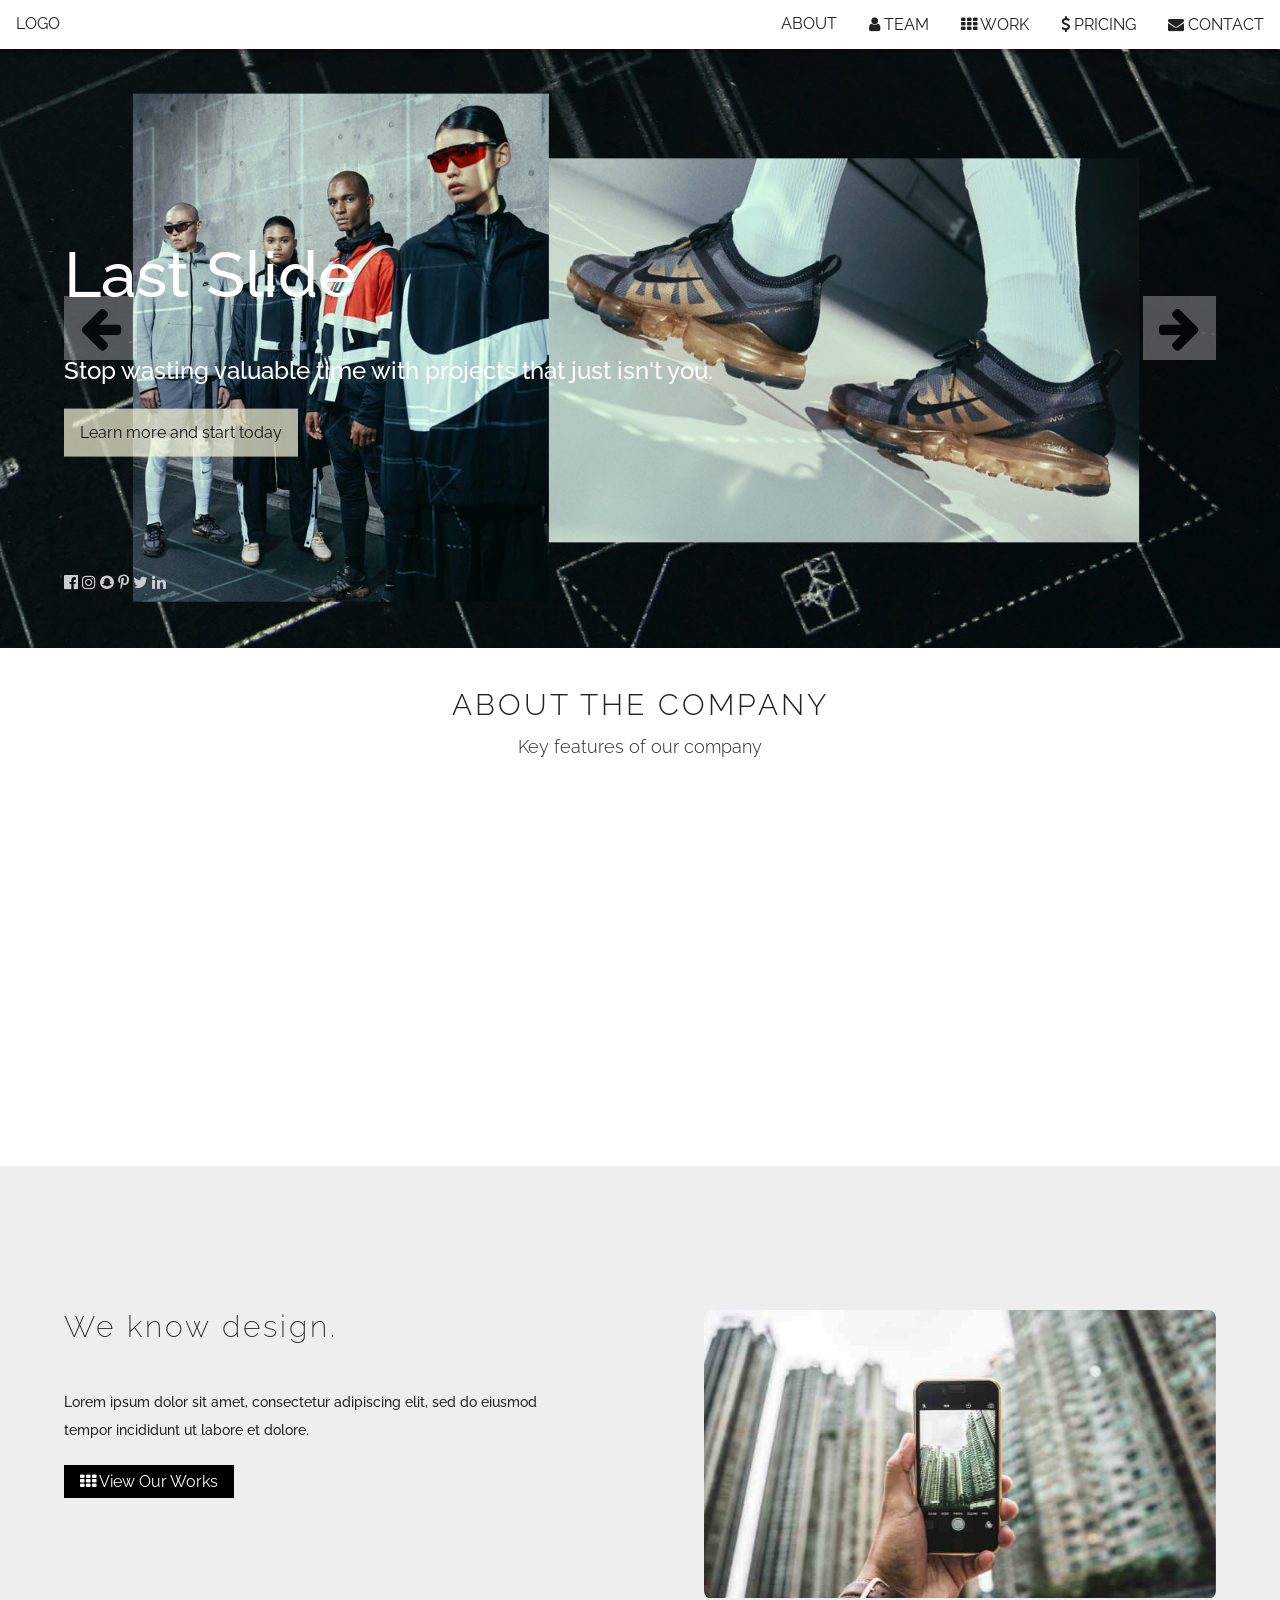
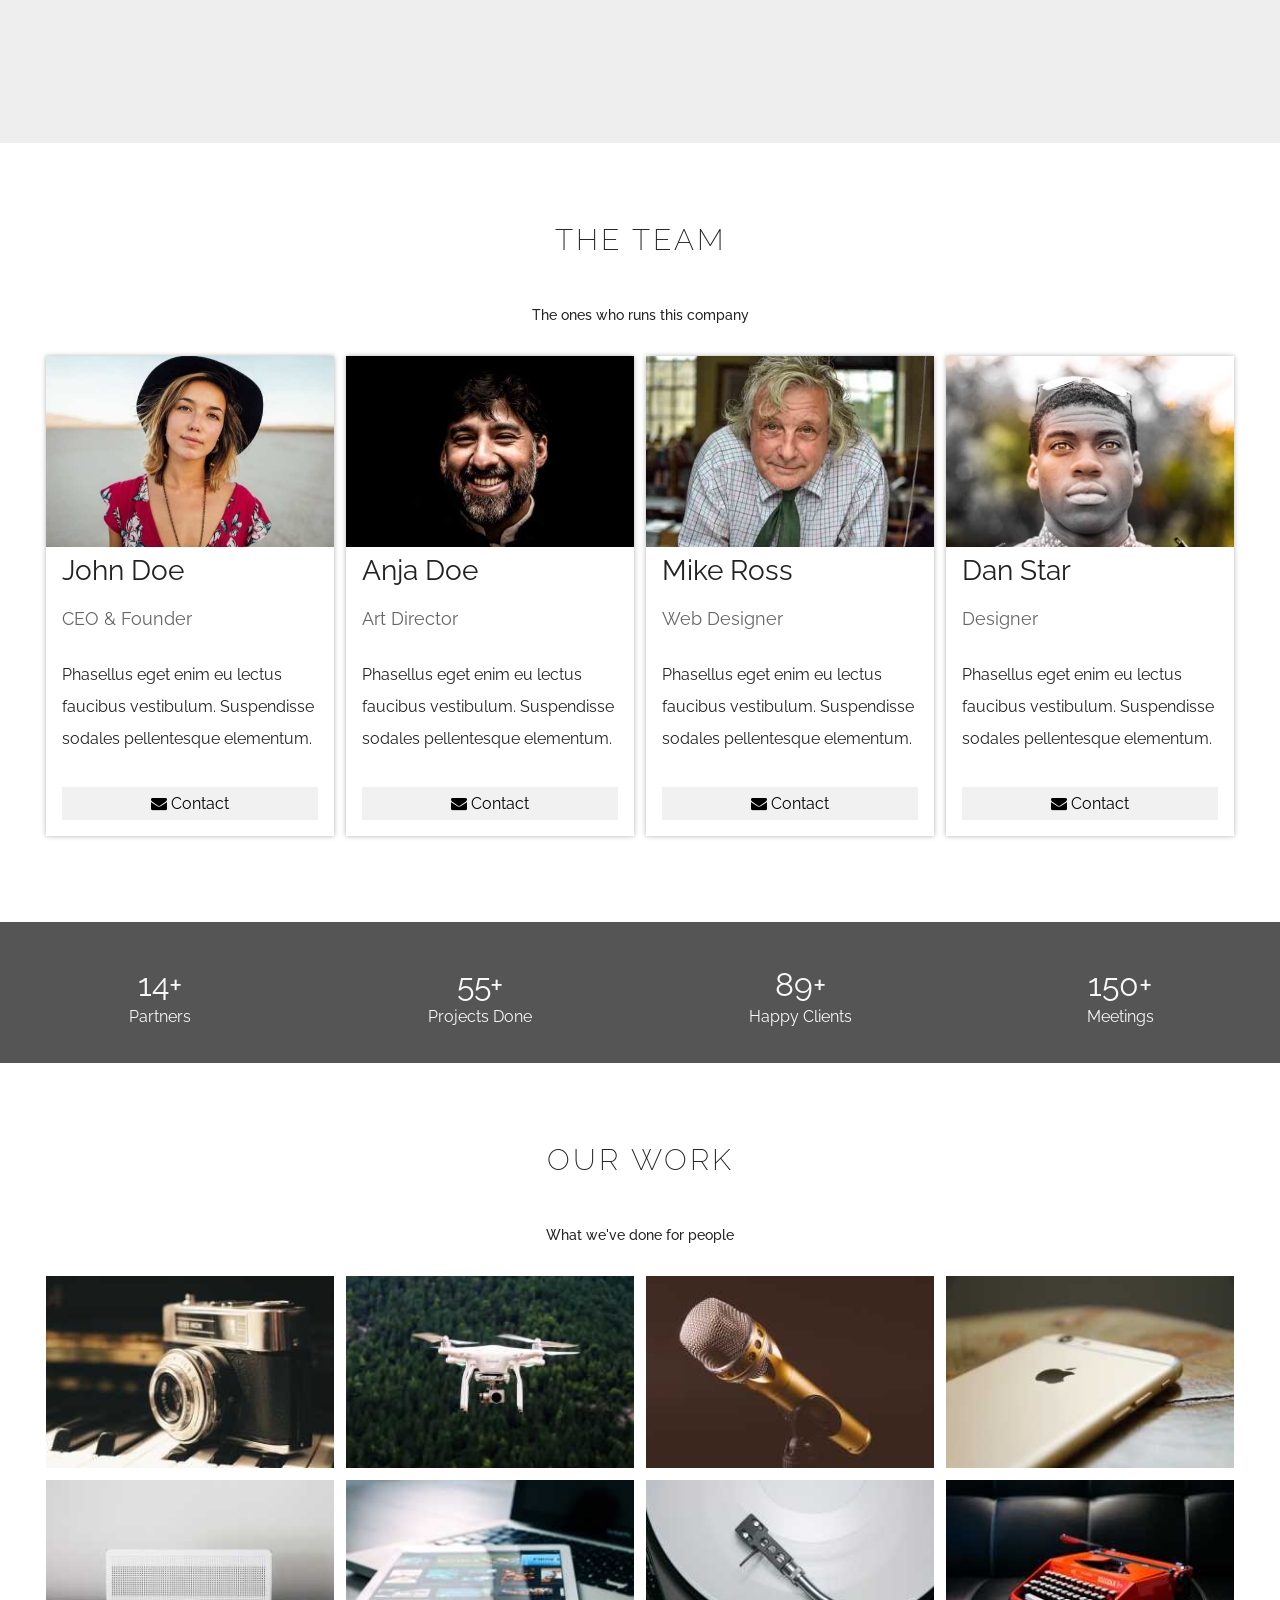
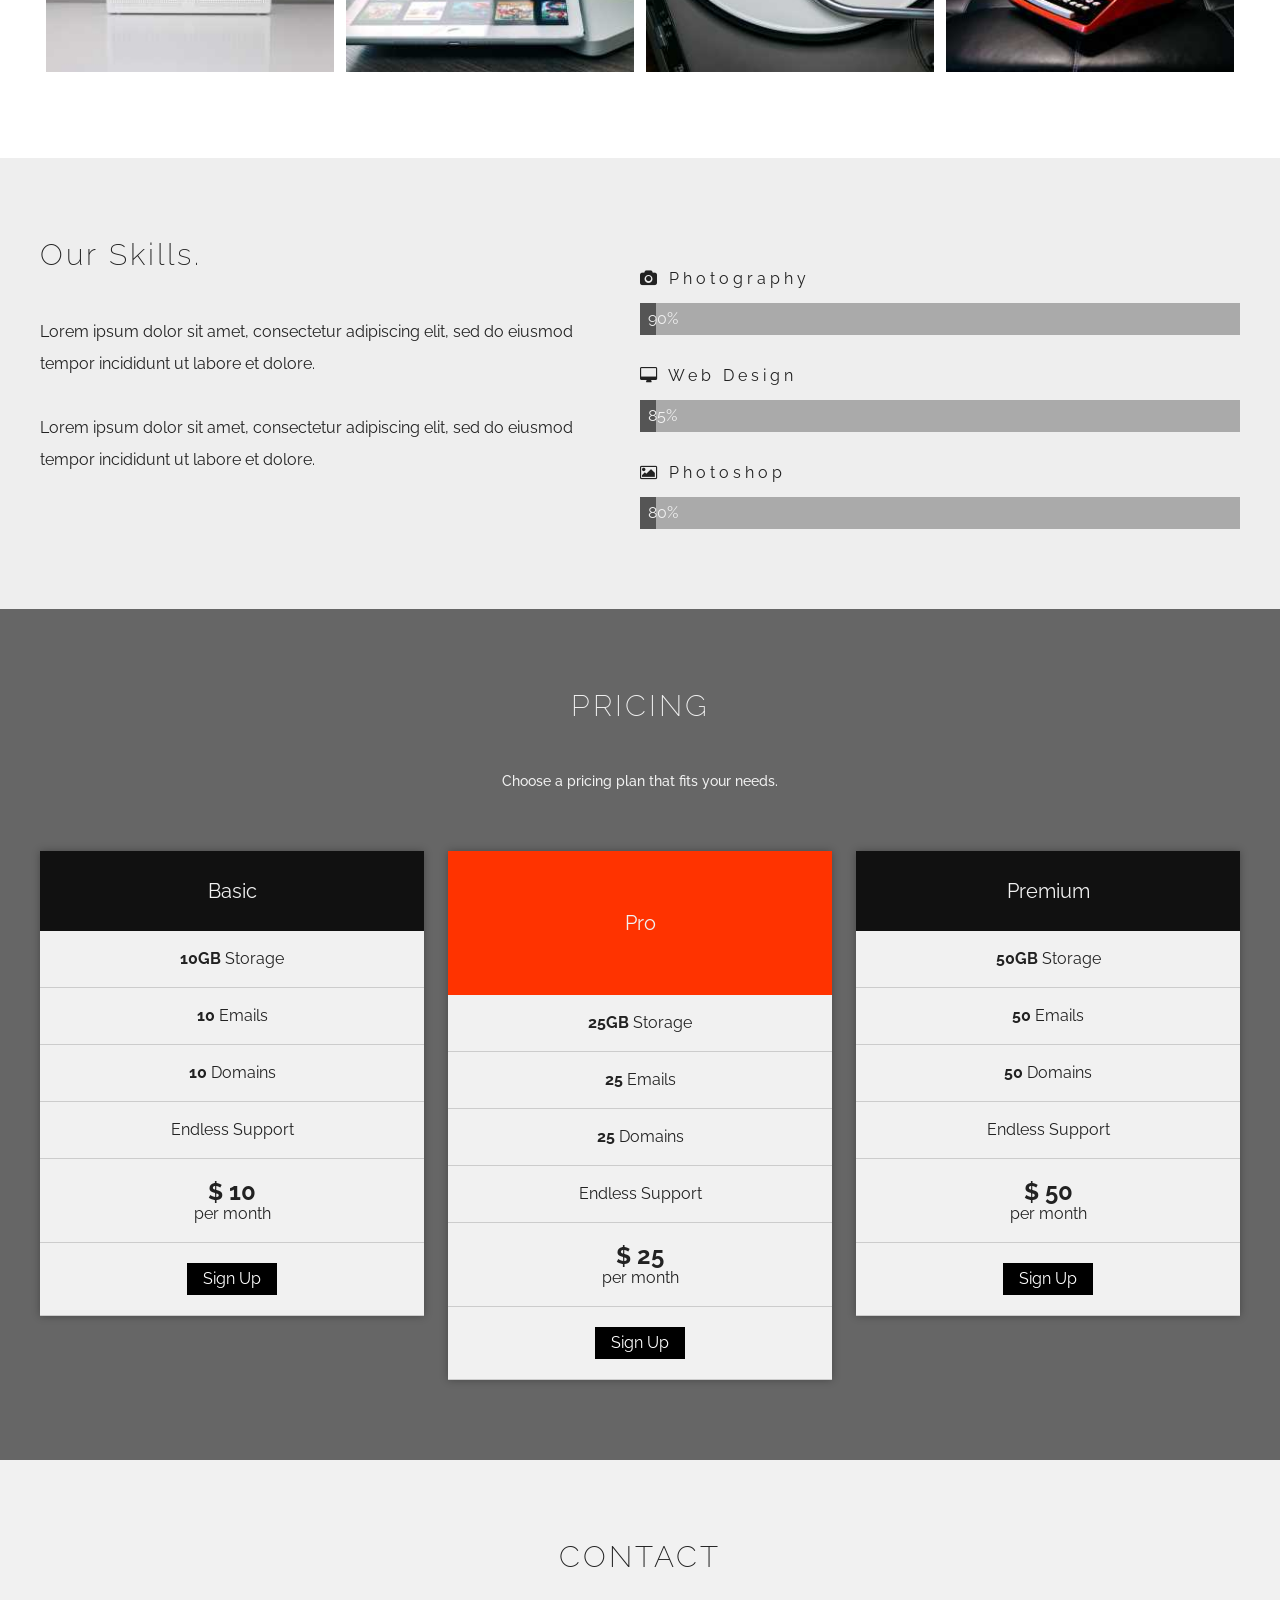
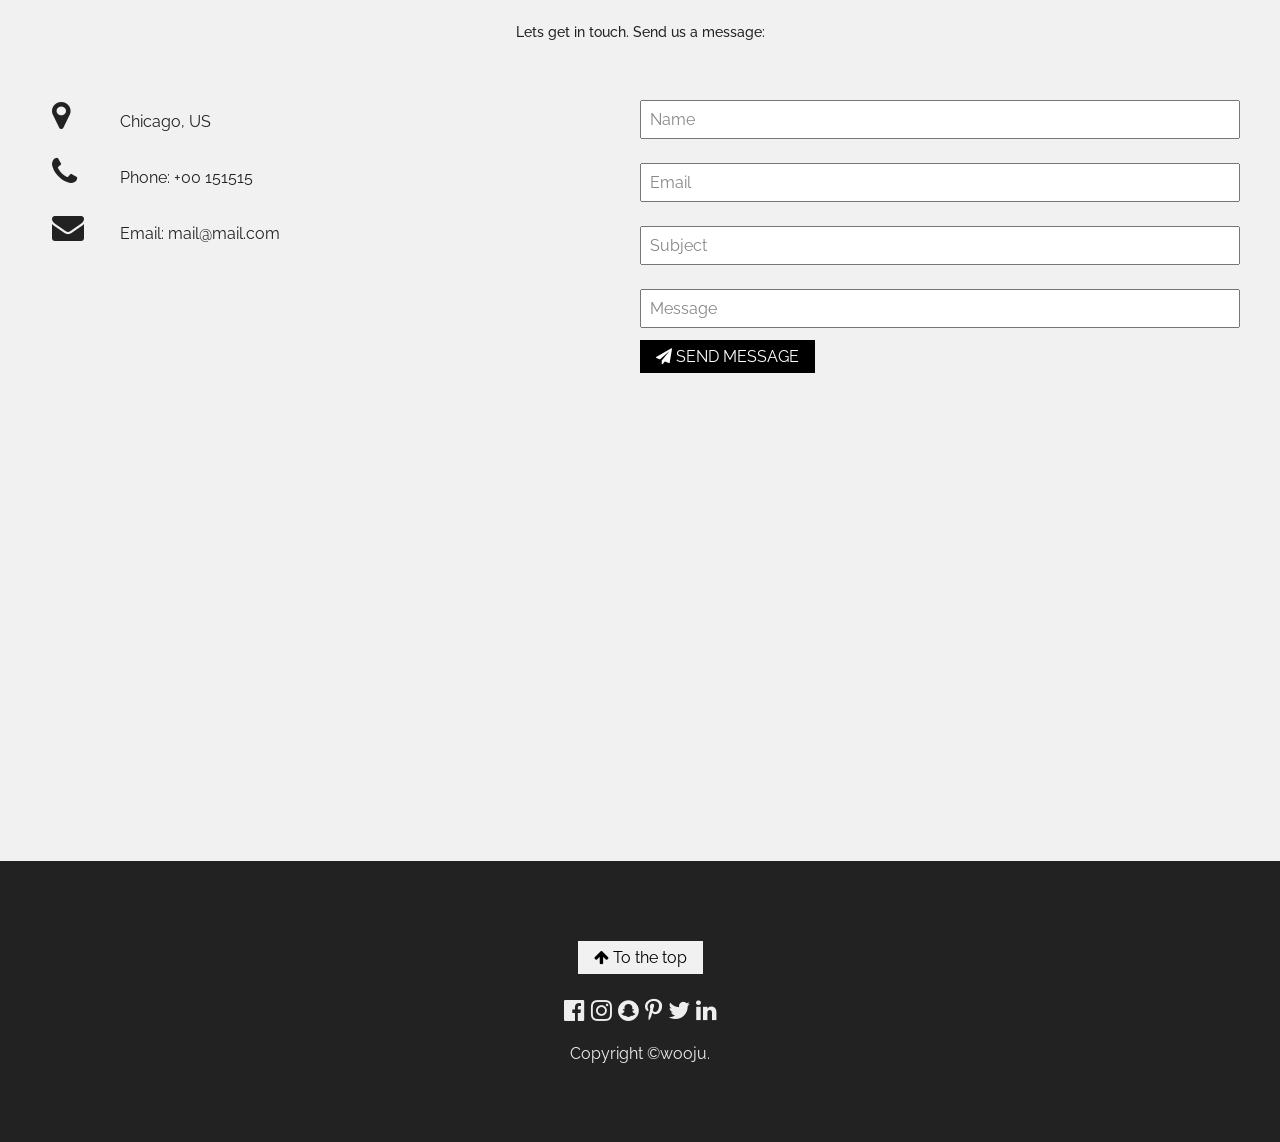
==== commit d4592afb: "email까지 완료!" ====
--- a/public/main/main.html
+++ b/public/main/main.html
@@ -38,7 +38,6 @@
 		<li class="nav">PRICING</li>
 		<li class="nav">CONTACT</li>
 	</ul>
-
 
 	<div class="wrap">
 		<section class="banner page">
@@ -276,7 +275,7 @@
 					<li class="work"><img src="../img/tech_typewriter.jpg" class="img"></li>
 				</ul>
 			</div>
-			1200(lg)/992(md)/768(sm)/768under(xs)-->
+			<!--1200(lg)/992(md)/768(sm)/768under(xs)-->
 			<!--div class="work_grid">
 				<ul class="row">
 					<li class="work col-lg-3 col-md-4 col-sm-6 col-xs-12"><img src="../img/tech_camera.jpg" class="img"></li>
@@ -306,14 +305,14 @@
 			<div class="work_masonry">
 				<ul class="grid">
 					<li class="grid-sizer"></li>
-					<li class="work grid-item spa_ani" data-delay="0.5s"><img src="../img/tech_camera.jpg" class="img"></li>
-					<li class="work grid-item spa_ani" data-delay="0.2s"><img src="../img/tech_drone.jpg" class="img"></li>
-					<li class="work grid-item spa_ani" data-delay="0.4s"><img src="../img/tech_mic.jpg" class="img"></li>
-					<li class="work grid-item spa_ani" data-delay="0.9s"><img src="../img/tech_phone.jpg" class="img"></li>
-					<li class="work grid-item spa_ani" data-delay="0.1s"><img src="../img/tech_sound.jpg" class="img"></li>
-					<li class="work grid-item spa_ani grid-item--width2" data-delay="0.3s"><img src="../img/tech_tablet.jpg" class="img"></li>
-					<li class="work grid-item spa_ani" data-delay="0.7s"><img src="../img/tech_tableturner.jpg" class="img"></li>
-					<li class="work grid-item spa_ani" data-delay="0.8s"><img src="../img/tech_typewriter.jpg" class="img"></li>
+					<li class="work grid-item"><img src="../img/tech_camera.jpg" class="img"></li>
+					<li class="work grid-item"><img src="../img/tech_drone.jpg" class="img"></li>
+					<li class="work grid-item"><img src="../img/tech_mic.jpg" class="img"></li>
+					<li class="work grid-item"><img src="../img/tech_phone.jpg" class="img"></li>
+					<li class="work grid-item"><img src="../img/tech_sound.jpg" class="img"></li>
+					<li class="work grid-item grid-item--width2" data-delay="0.3s"><img src="../img/tech_tablet.jpg" class="img"></li>
+					<li class="work grid-item"><img src="../img/tech_tableturner.jpg" class="img"></li>
+					<li class="work grid-item"><img src="../img/tech_typewriter.jpg" class="img"></li>
 				</ul>
 			</div>
 		</section>
@@ -332,7 +331,7 @@
 							<span class="fa fa-camera"></span> Photography
 						</li>
 						<li class="skill_bar">
-							<div style="width:90%;">90%</div>
+							<div class="fn_ani" data-fn="barMove">90%</div>
 						</li>
 					</ul>
 					<ul>
@@ -340,7 +339,7 @@
 							<span class="fa fa-desktop"></span> Web Design
 						</li>
 						<li class="skill_bar">
-							<div style="width:85%;">85%</div>
+							<div class="fn_ani" data-fn="barMove">85%</div>
 						</li>
 					</ul>
 					<ul>
@@ -348,7 +347,7 @@
 							<span class="fa fa-image"></span> Photoshop
 						</li>
 						<li class="skill_bar">
-							<div style="width:80%;">80%</div>
+							<div class="fn_ani" data-fn="barMove">80%</div>
 						</li>
 					</ul>
 				</li>
@@ -405,57 +404,60 @@
 				</li>
 			</ul>
 		</section>
-				<section class="contacts page">
-					<h2>CONTACT</h2>
-					<h5>Lets get in touch. Send us a message:</h5>
-					<ul class="clear">
-						<li class="contact_info">
-              <ul>
-								<li>
-									<span class="fa fa-map-marker"></span> Chicago, US
-								</li>
-								<li>
-									<span class="fa fa-phone"></span> Phone: +00 151515
-								</li>
-								<li>
-									<span class="fa fa-envelope"></span> Email: mail@mail.com
-								</li>
-							</ul>
-						</li>
-						<li class="contact_form">
-              <form>
-								<input type="text" name="uname" id="uname" placeholder="Name">
-								<input type="text" name="email" id="email" placeholder="Email">
-								<input type="text" name="subject" id="subject" placeholder="Subject">
-								<input type="text" name="message" id="message" placeholder="Message">
-								<button type="button" class="w3-button w3-black">
-									<span class="fa fa-paper-plane"></span> SEND MESSAGE
-								</button>
-							</form>
-						</li>
-					</ul>
-					<div id="map" class="map">
-						<!-- <span class="map_marker fa fa-map-marker"></span> -->	
-					</div>	
-				</section>
-		</div>
+		<section class="contacts page">
+			<h2>CONTACT</h2>
+			<h5>Lets get in touch. Send us a message:</h5>
+			<ul class="clear">
+				<li class="contact_info">
+					<ul>
+						<li>
+							<span class="fa fa-map-marker"></span> Chicago, US
+						</li>
+						<li>
+							<span class="fa fa-phone"></span> Phone: +00 151515
+						</li>
+						<li>
+							<span class="fa fa-envelope"></span> Email: mail@mail.com
+						</li>
+					</ul>
+				</li>
+				<li class="contact_form">
+					<form id="contact-form">
+						<input type="hidden" name="contact_number">
+						<input type="text" name="user_name" id="uname" placeholder="Name">
+						<input type="text" name="user_email" id="email" placeholder="Email">
+						<input type="text" name="user_subject" id="subject" placeholder="Subject">
+						<input type="text" name="user_message" id="message" placeholder="Message">
+						<button type="submit" class="w3-button w3-black">
+							<span class="fa fa-paper-plane"></span> SEND MESSAGE
+						</button>
+					</form>
+				</li>
+			</ul>
+			<div id="map" class="map">
+				<!--span class="map_marker fa fa-map-marker"></span-->
+			</div>
+			
+		</section>
+	</div>
 	<footer>
-    <button class="w3-button w3-light-grey">
-			<span class="fa fa-arrow-up"></span> To The Top
+		<button class="w3-button w3-light-grey" id="bt_top">
+			<span class="fa fa-arrow-up"></span> To the top
 		</button>
 		<ul class="footer_social_link">
-				<li><span class="fa fa-facebook-official"></span></li>
-				<li><span class="fa fa-instagram"></span></li>
-				<li><span class="fa fa-snapchat"></span></li>
-				<li><span class="fa fa-pinterest-p"></span></li>
-				<li><span class="fa fa-twitter"></span></li>
-				<li><span class="fa fa-linkedin"></span></li>
-			</ul>
+			<li><span class="fa fa-facebook-official"></span></li>
+			<li><span class="fa fa-instagram"></span></li>
+			<li><span class="fa fa-snapchat"></span></li>
+			<li><span class="fa fa-pinterest-p"></span></li>
+			<li><span class="fa fa-twitter"></span></li>
+			<li><span class="fa fa-linkedin"></span></li>
+		</ul>
 			<p>
 				Copyright &copy;wooju.
 			</p>
 	</footer>
 	<script type="text/javascript" src="//dapi.kakao.com/v2/maps/sdk.js?appkey=543290867d5ebc18fb9238b9680b55c4&libraries=clusterer"></script>
+	<script type="text/javascript" src="https://cdn.emailjs.com/sdk/2.3.2/email.min.js"></script>
 	<!--<script src="../js/slide.fade.js"></script> -->
 	<!-- <script src="../js/slide.vert.js"></script> -->
 	<script src="../js/page.spa.js"></script>
--- a/public/css/main.css
+++ b/public/css/main.css
@@ -187,6 +187,7 @@
 .skill_rt .skill_tit {padding:2em 0 1em 0; letter-spacing:0.25em;}
 .skill_rt .skill_bar {background-color:#aaa;}
 .skill_rt .skill_bar > div {background-color:#555; color:#f1f1f1; text-align:center; padding:0.5em;}
+.skill_bar > div {width:0;}
 
 /***** Skills Response *****/
 @media screen and (max-width:768px) {
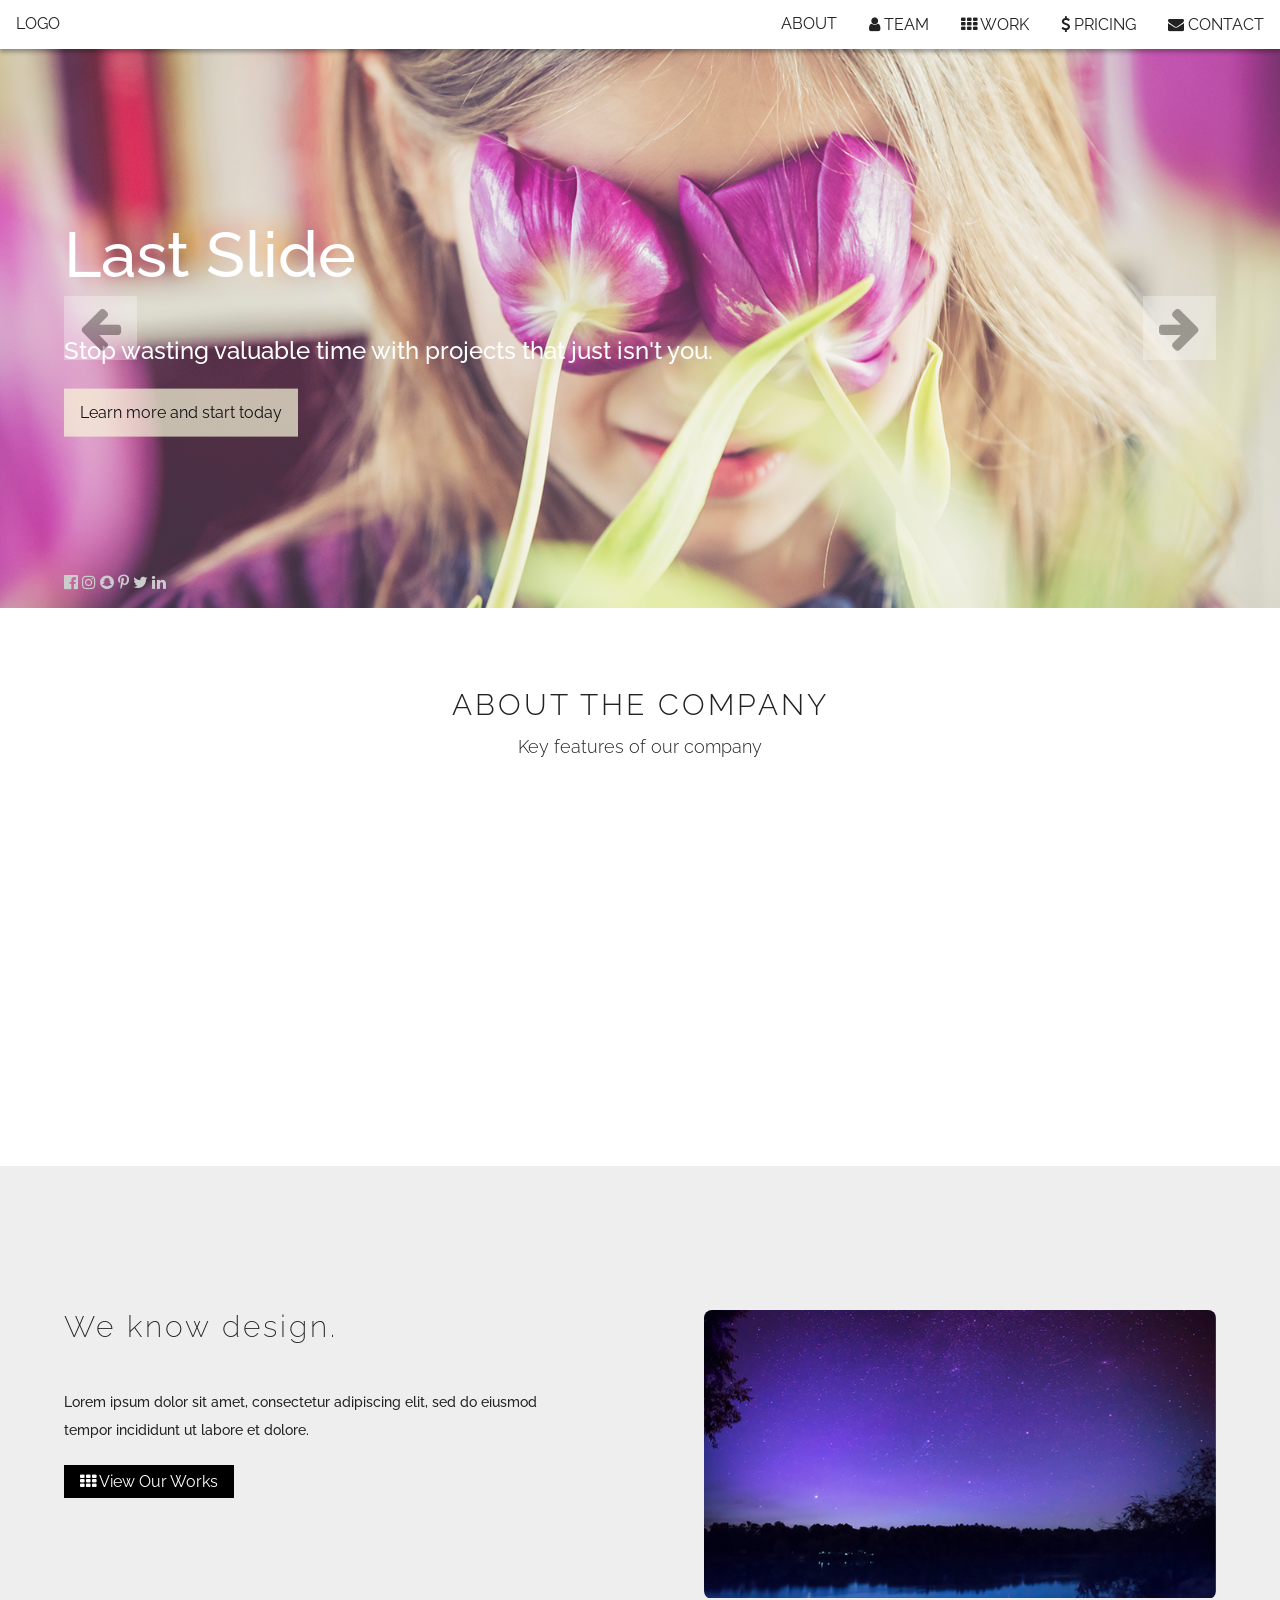
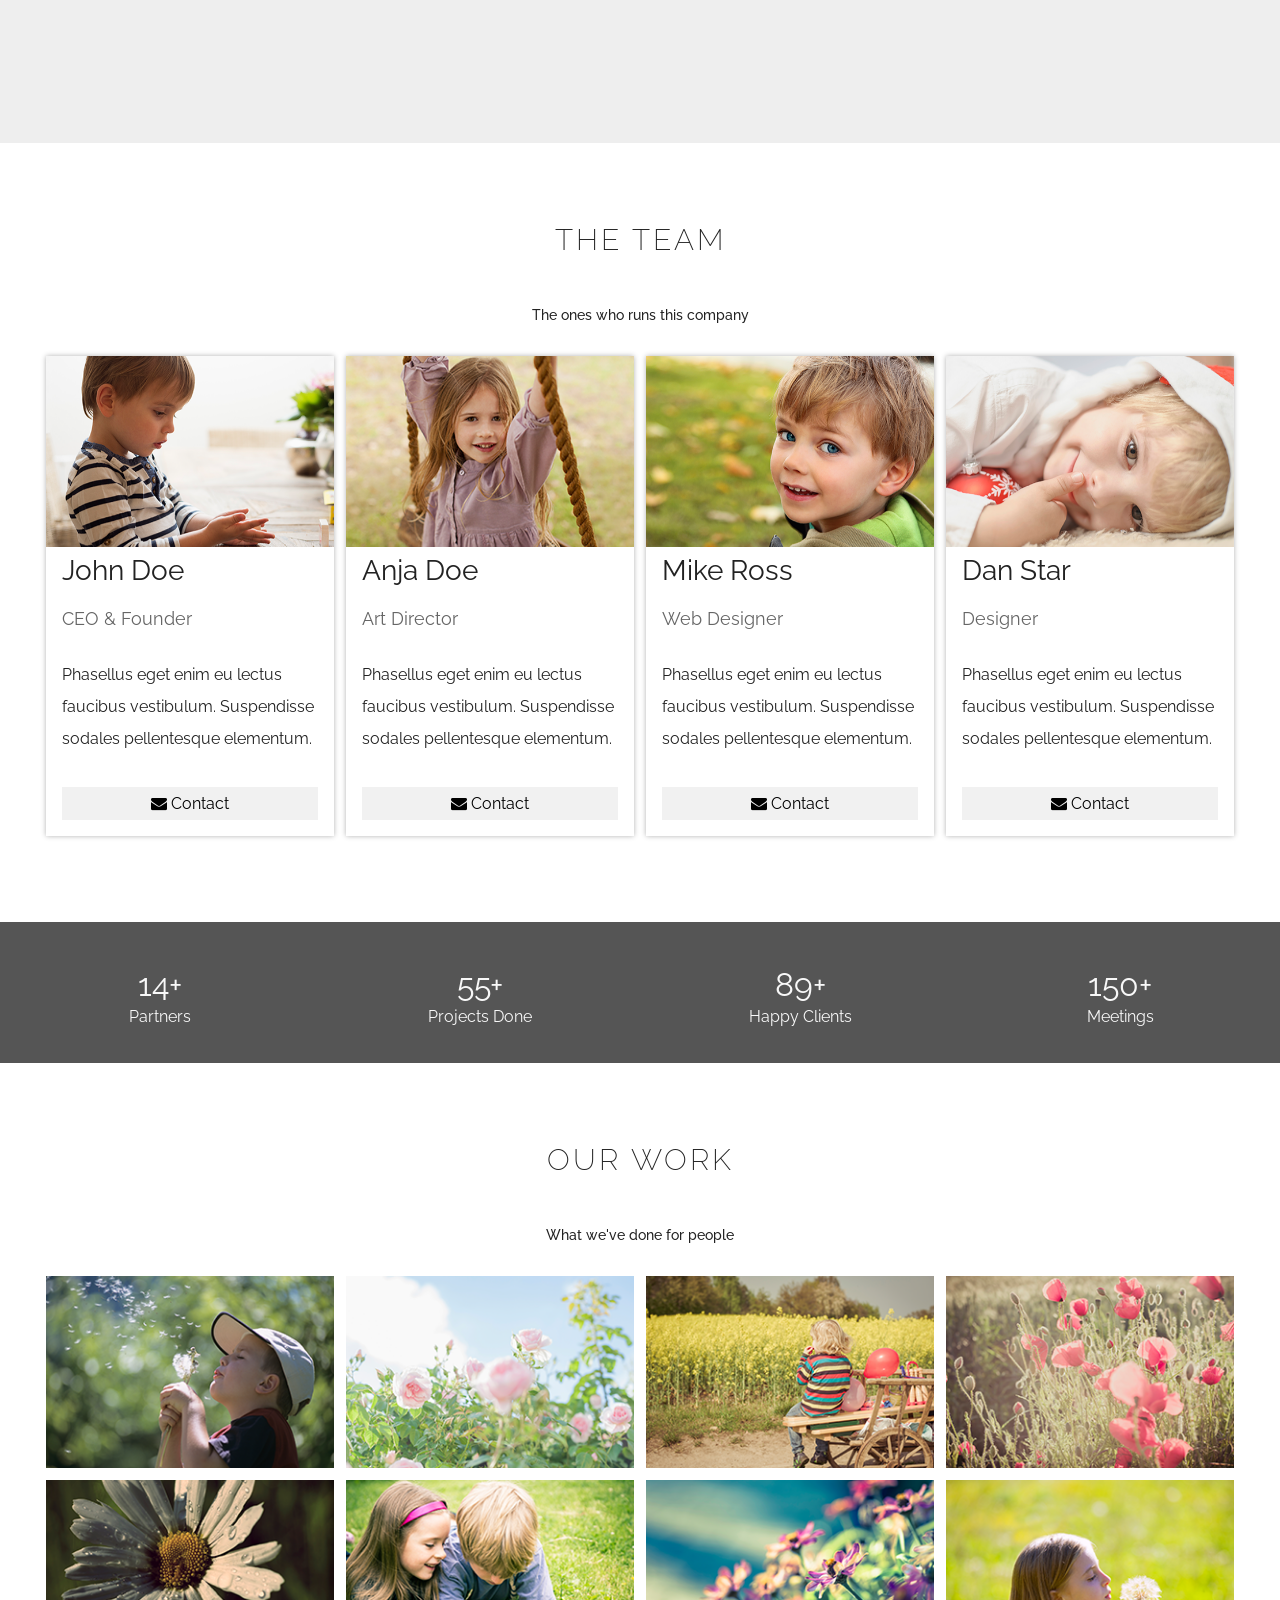
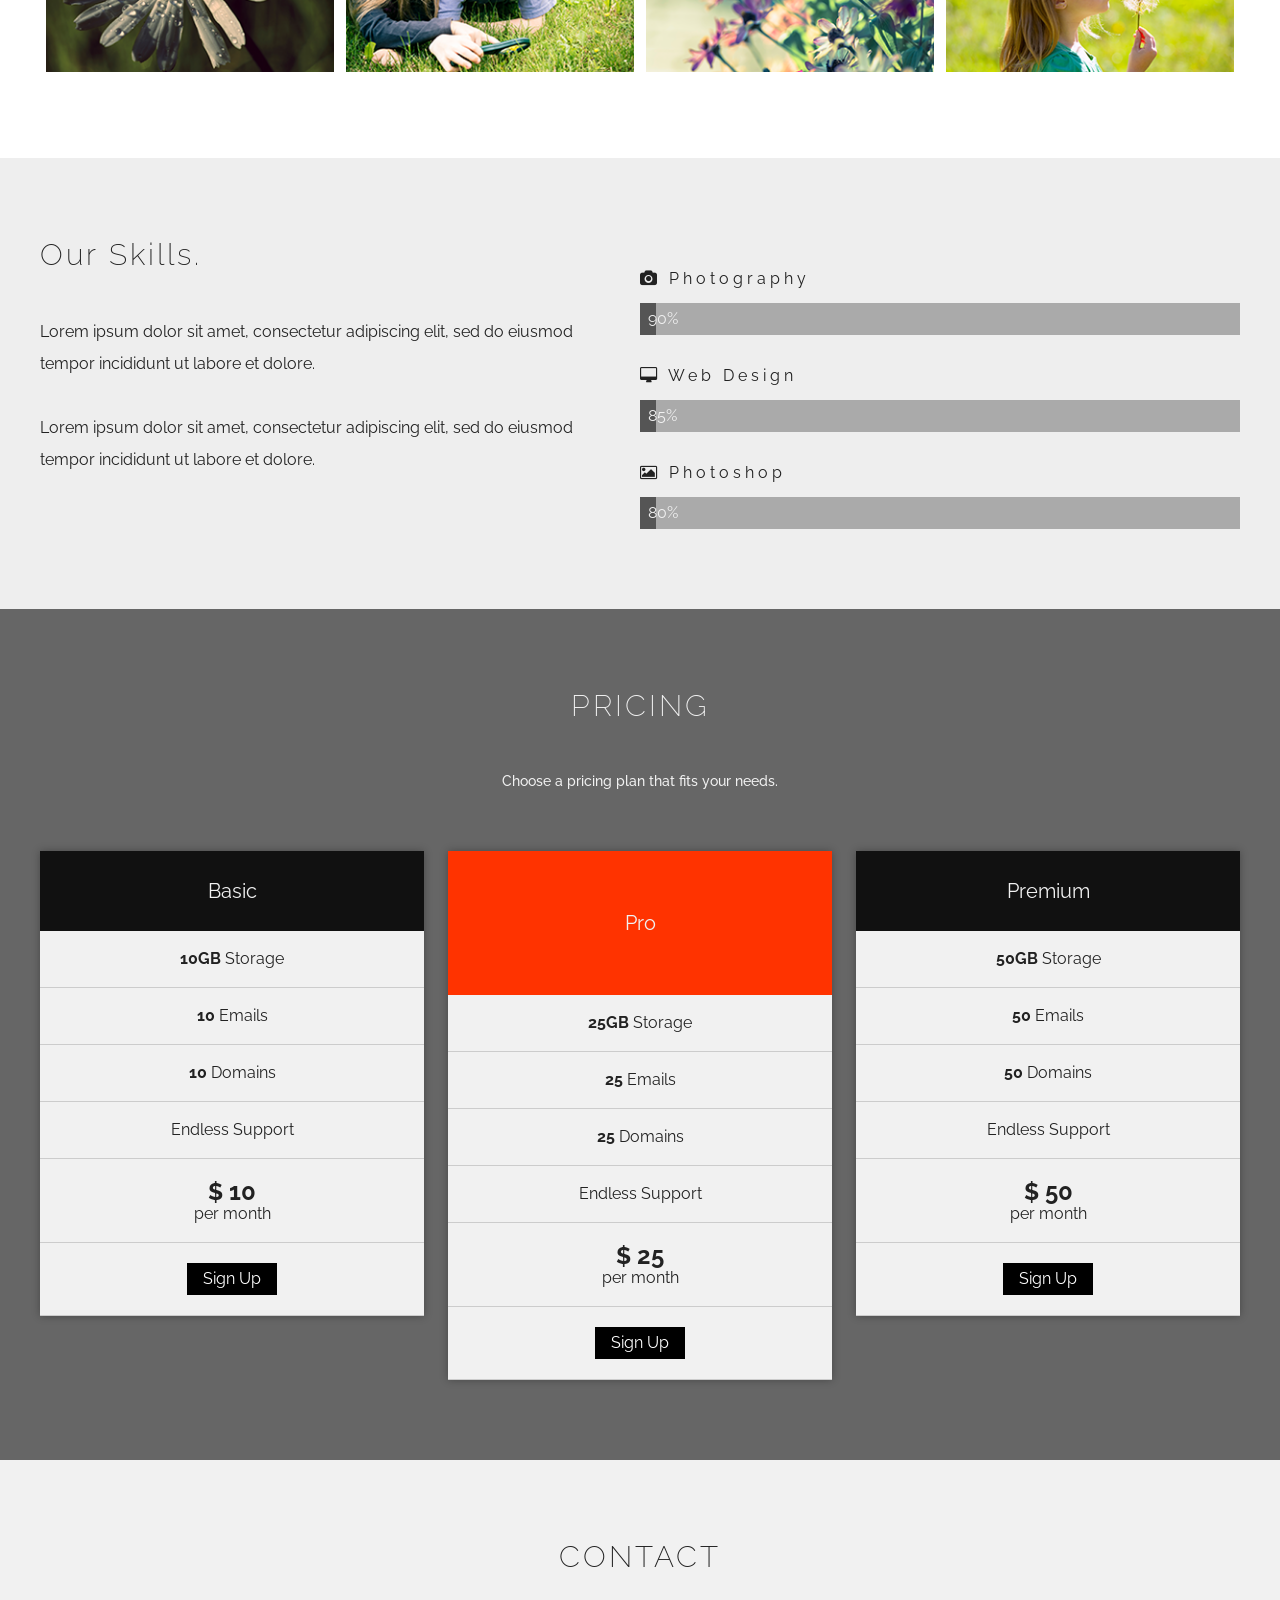
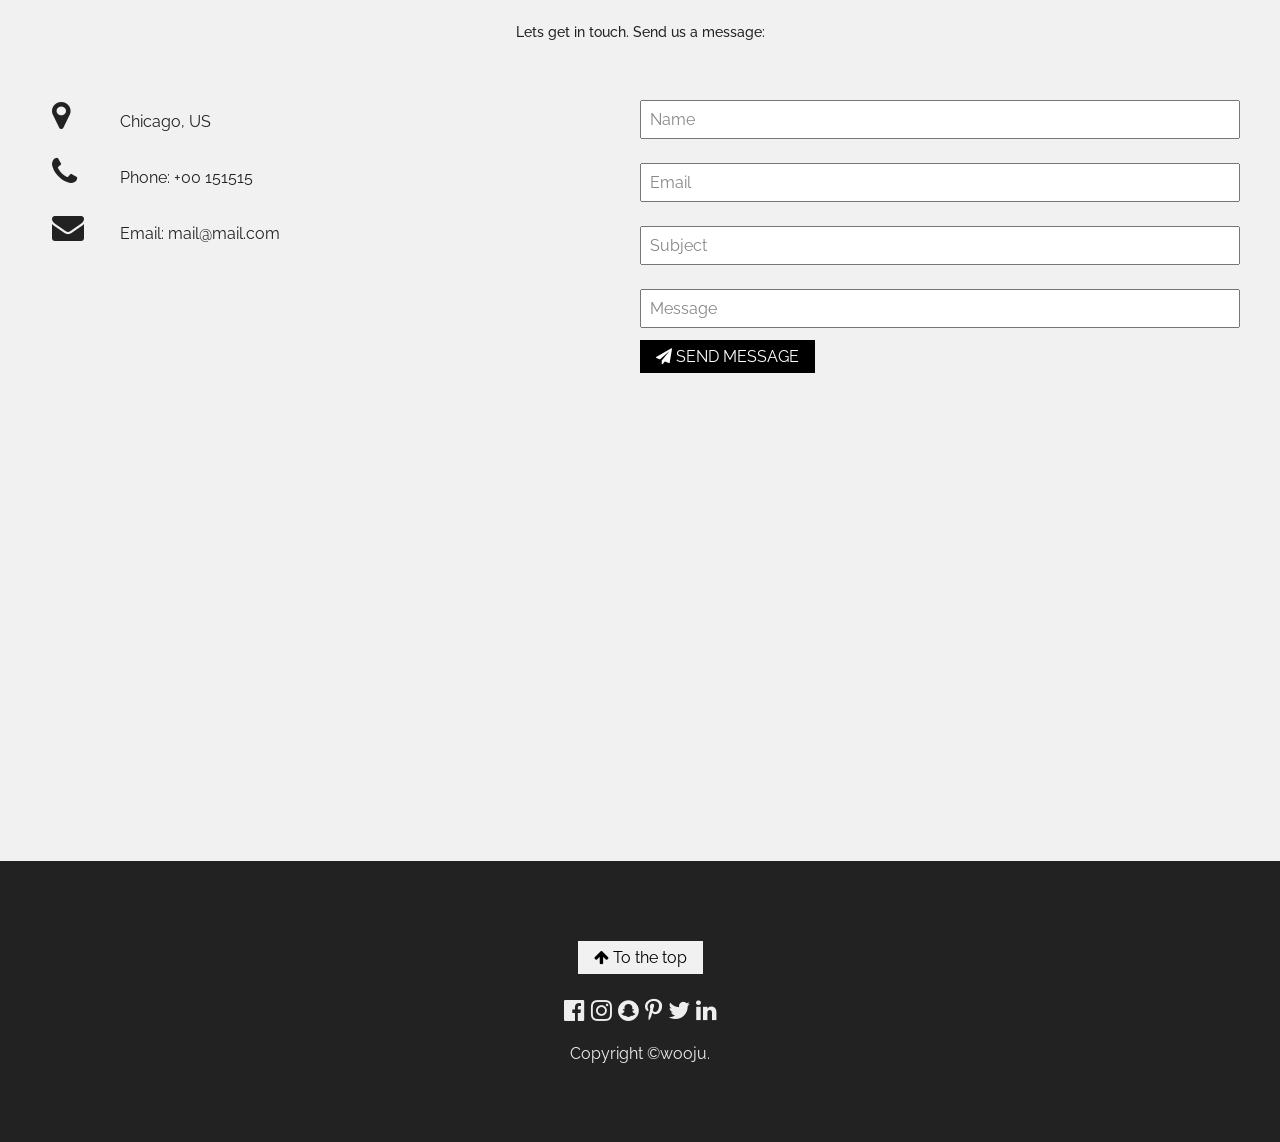
==== commit 5cd9066f: "pf01 img추가" ====
--- a/public/main/main.html
+++ b/public/main/main.html
@@ -6,25 +6,25 @@
 	<meta http-equiv="X-UA-Compatible" content="ie=edge">
 	<link rel="shortcut icon" href="../favicon.ico" type="image/x-icon">
   <link rel="icon" href="../favicon.ico" type="image/x-icon">
-	<title>Document</title>
+	<title></title>
 	<link rel="stylesheet" href="https://cdnjs.cloudflare.com/ajax/libs/font-awesome/4.7.0/css/font-awesome.min.css">
 	<link rel="stylesheet" href="../css/w3.css">
   <link rel="stylesheet" href="../css/bootstrap.min.css">
 	<link rel="stylesheet" href="../css/main.css">
 	<script src="../js/jquery-3.3.1.min.js"></script>
 	<script src="../js/imagesloaded.pkgd.min.js"></script>
-	<script src="../js/masonry.pkgd.min.js"></script> <!-- js는 제이쿼리가 제일 위에 있어야함 맨 밑에 있는게 제이쿼리랑 연동 되어야하기 때문에-->
+	<script src="../js/masonry.pkgd.min.js"></script>
 	<script src="../js/bootstrap.min.js"></script>
 </head>
 <body>
 	<header class="clear">
 		<div class="logo">LOGO</div>
 		<ul class="navs">
-			<li class="nav"><span class="fa fa-envelope"></span> CONTACT</li>
-			<li class="nav"><span class="fa fa-dollar"></span> PRICING</li>
-			<li class="nav"><span class="fa fa-th"></span> WORK</li>
-			<li class="nav"><span class="fa fa-user"></span> TEAM</li>
-			<li class="nav">ABOUT</li>
+			<li class="nav" data-page="7"><span class="fa fa-envelope"></span> CONTACT</li>
+			<li class="nav" data-page="6"><span class="fa fa-dollar"></span> PRICING</li>
+			<li class="nav" data-page="4"><span class="fa fa-th"></span> WORK</li>
+			<li class="nav" data-page="3"><span class="fa fa-user"></span> TEAM</li>
+			<li class="nav" data-page="1">ABOUT</li>
 		</ul>
 		<div class="navs_mo">
 			<span class="fa fa-bars"></span>
@@ -32,45 +32,50 @@
 	</header>
 	<ul class="navs_mo_sub">
 		<li class="nav nav_close">Close x</li>
-		<li class="nav">ABOUT</li>
-		<li class="nav">TEAM</li>
-		<li class="nav">WORK</li>
-		<li class="nav">PRICING</li>
-		<li class="nav">CONTACT</li>
+		<li class="nav" data-page="1">ABOUT</li>
+		<li class="nav" data-page="3">TEAM</li>
+		<li class="nav" data-page="4">WORK</li>
+		<li class="nav" data-page="6">PRICING</li>
+		<li class="nav" data-page="7">CONTACT</li>
 	</ul>
 
 	<div class="wrap">
 		<section class="banner page">
 			<ul class="banner_wrap" id="banner1">
 				<li class="slide">
-					<img src="../img/bg1.jpg" class="img">
+					<img src="../img/girl.png" class="img">
 					<div class="banner_slogan">
-						<h1>Start something that matters</h1>
+						<h1>First Slide</h1>
 						<h4>Stop wasting valuable time with projects that just isn't you.</h4>
 						<button>Learn more and start today</button>
 					</div>
 				</li>
 				<li class="slide">
-					<img src="../img/bg2.jpg" class="img">
+					<img src="../img/bottle.png" class="img">
 					<div class="banner_slogan">
-						<h1>Start something that matters</h1>
+						<h1>Slide2</h1>
 						<h4>Stop wasting valuable time with projects that just isn't you.</h4>
 						<button>Learn more and start today</button>
 					</div>
 				</li>
 				<li class="slide">
-					<img src="../img/bg3.jpg" class="img">
+					<img src="../img/boy.png" class="img">
 					<div class="banner_slogan">
-						<h1>Hello World</h1>
+						<h1>Slide3</h1>
 						<h4>Stop wasting valuable time with projects that just isn't you.</h4>
 						<button>Learn more and start today</button>
 					</div>
 				</li>
 				<li class="slide">
-					<img src="../img/bg4.jpg" class="img">
+					<img src="../img/girl2.png" class="img">
+					<div class="banner_slogan">
+						<h1>Slide4</h1>
+						<h4>Stop wasting valuable time with projects that just isn't you.</h4>
+						<button>Learn more and start today</button>
+					</div>
 				</li>
 				<li class="slide">
-					<img src="../img/bg5.jpg" class="img">
+					<img src="../img/girlflower.png" class="img">
 					<div class="banner_slogan">
 						<h1>Last Slide</h1>
 						<h4>Stop wasting valuable time with projects that just isn't you.</h4>
@@ -99,6 +104,7 @@
 				<li><span class="fa fa-linkedin"></span></li>
 			</ul>
 		</section>
+		
 		<section class="company page">
 			<h2>ABOUT THE COMPANY</h2>
 			<h4>Key features of our company</h4>
@@ -147,7 +153,7 @@
 				</button>
 			</div>
 			<div class="spa_ani" data-name="rtMove" data-duration="0.5s">
-				<img src="../img/phone_buildings.jpg" class="img" alt="Design 이미지">
+				<img src="../img/dark.png" class="img" alt="Design 이미지">
 			</div>
 		</section>
 		<section class="team page">
@@ -156,7 +162,7 @@
 			<ul class="clear">
 				<li class="member spa_ani" data-name="ltMove" data-duration="0.8s" data-delay="0.6s">
 					<ul>
-						<li><img src="../img/team1.jpg" class="img" alt=""></li>
+						<li><img src="../img/kid2.png" class="img" alt=""></li>
 						<li>John Doe</li>
 						<li>CEO & Founder</li>
 						<li>Phasellus eget enim eu lectus faucibus vestibulum. Suspendisse sodales pellentesque elementum.</li>
@@ -166,7 +172,7 @@
 				</li>
 				<li class="member spa_ani" data-name="ltMove" data-duration="0.8s" data-delay="0.4s">
 					<ul>
-						<li><img src="../img/team2.jpg" class="img" alt=""></li>
+						<li><img src="../img/kid1.png" class="img" alt=""></li>
 						<li>Anja Doe</li>
 						<li>Art Director</li>
 						<li>Phasellus eget enim eu lectus faucibus vestibulum. Suspendisse sodales pellentesque elementum.</li>
@@ -176,7 +182,7 @@
 				</li>
 				<li class="member spa_ani" data-name="ltMove" data-duration="0.8s" data-delay="0.2s">
 					<ul>
-						<li><img src="../img/team3.jpg" class="img" alt=""></li>
+						<li><img src="../img/kid3.png" class="img" alt=""></li>
 						<li>Mike Ross</li>
 						<li>Web Designer</li>
 						<li>Phasellus eget enim eu lectus faucibus vestibulum. Suspendisse sodales pellentesque elementum.</li>
@@ -186,7 +192,7 @@
 				</li>
 				<li class="member spa_ani" data-name="ltMove" data-duration="0.8s">
 					<ul>
-						<li><img src="../img/team4.jpg" class="img" alt=""></li>
+						<li><img src="../img/kid4.png" class="img" alt=""></li>
 						<li>Dan Star</li>
 						<li>Designer</li>
 						<li>Phasellus eget enim eu lectus faucibus vestibulum. Suspendisse sodales pellentesque elementum.</li>
@@ -305,14 +311,14 @@
 			<div class="work_masonry">
 				<ul class="grid">
 					<li class="grid-sizer"></li>
-					<li class="work grid-item"><img src="../img/tech_camera.jpg" class="img"></li>
-					<li class="work grid-item"><img src="../img/tech_drone.jpg" class="img"></li>
-					<li class="work grid-item"><img src="../img/tech_mic.jpg" class="img"></li>
-					<li class="work grid-item"><img src="../img/tech_phone.jpg" class="img"></li>
-					<li class="work grid-item"><img src="../img/tech_sound.jpg" class="img"></li>
-					<li class="work grid-item grid-item--width2" data-delay="0.3s"><img src="../img/tech_tablet.jpg" class="img"></li>
-					<li class="work grid-item"><img src="../img/tech_tableturner.jpg" class="img"></li>
-					<li class="work grid-item"><img src="../img/tech_typewriter.jpg" class="img"></li>
+					<li class="work grid-item"><img src="../img/boy2.png" class="img"></li>
+					<li class="work grid-item"><img src="../img/flower2.png" class="img"></li>
+					<li class="work grid-item"><img src="../img/kid5.png" class="img"></li>
+					<li class="work grid-item"><img src="../img/flower6.png" class="img"></li>
+					<li class="work grid-item"><img src="../img/flower7.png" class="img"></li>
+					<li class="work grid-item grid-item--width2" data-delay="0.3s"><img src="../img/two.png" class="img"></li>
+					<li class="work grid-item"><img src="../img/flower.png" class="img"></li>
+					<li class="work grid-item"><img src="../img/girl3.png" class="img"></li>
 				</ul>
 			</div>
 		</section>
